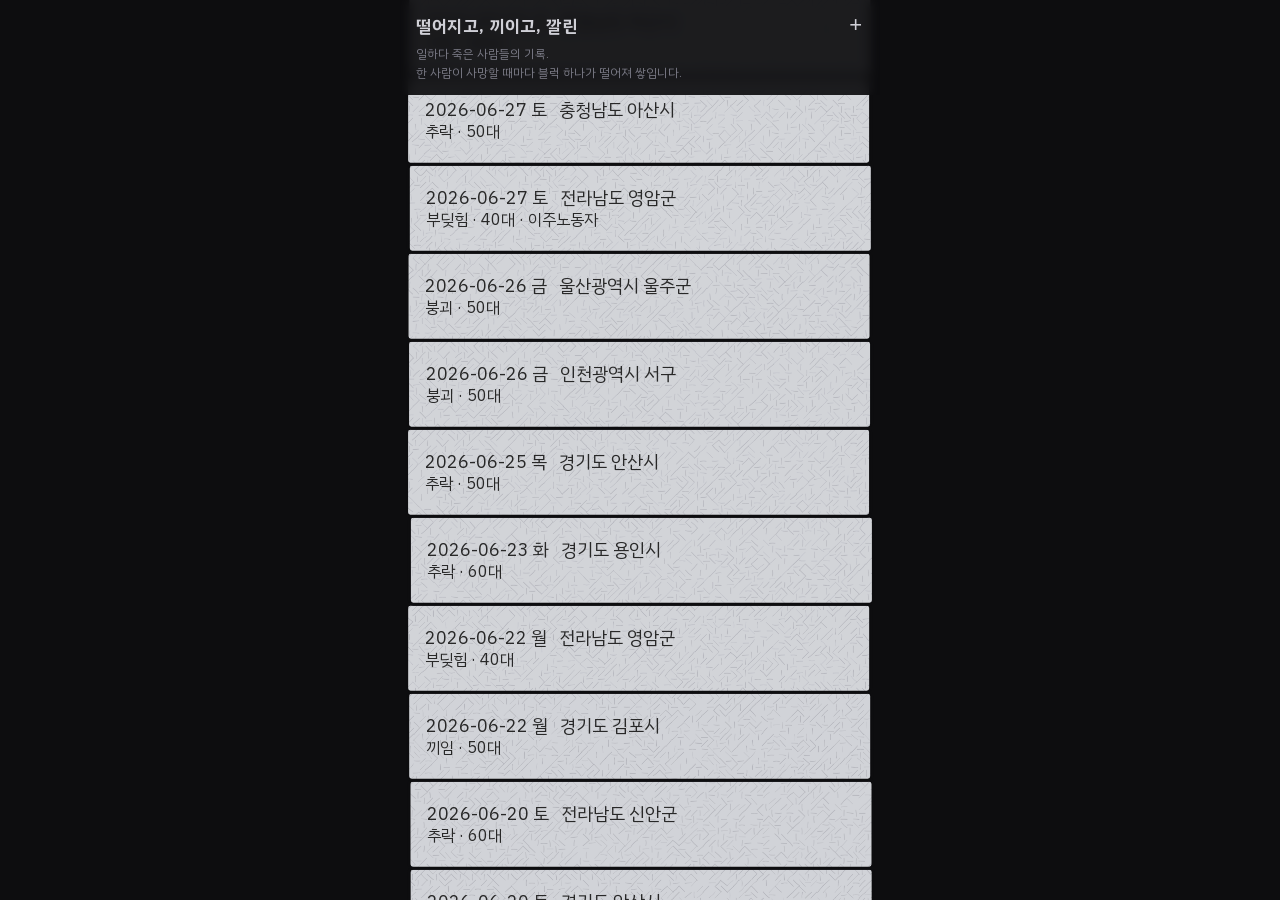
==== index.html @ 1cc6966a "sync: 2026-09-20T13:51:03Z" ====
<!DOCTYPE html>
<html lang="ko">
<head>
    <meta charset="utf-8" />
    <meta name="viewport" content="width=device-width, initial-scale=1" />
    <title>떨어지고, 끼이고, 깔린 — Fallen, Caught, Crushed</title>
    <meta name="description" content="한국에서 일하다 사망한 노동자들의 기록. 언론 보도를 수집해 산업재해 사망을 기억합니다." />
    <link rel="icon" type="image/png" href="img/favicon.png" />
    <link rel="apple-touch-icon" href="img/apple-touch-icon.png" />
    <link rel="manifest" href="manifest.webmanifest" />
    <meta property="og:type" content="website" />
    <meta property="og:title" content="떨어지고, 끼이고, 깔린" />
    <meta property="og:description" content="일하다 죽은 사람들의 기록. 한 사람이 사망할 때마다 블럭 하나가 떨어져 쌓입니다." />
    <meta property="og:url" content="https://fallen-caught-crushed.work/" />
    <meta property="og:image" content="https://fallen-caught-crushed.work/img/og-card.png" />
    <meta property="og:image:width" content="1200" />
    <meta property="og:image:height" content="630" />
    <meta name="twitter:card" content="summary_large_image" />
    <link rel="alternate" type="application/rss+xml" title="떨어지고, 끼이고, 깔린" href="feed.xml" />
    <link rel="stylesheet" href="fonts/plex.css" />
    <link rel="stylesheet" href="style.css?v=8f345f1a" />
    <script src="lib/p5.min.js"></script>
    <script src="lib/matter.min.js"></script>
</head>
<body>
    <div id="layout">
        <main id="canvas-holder" aria-label="사망 기록이 블럭으로 쌓이는 화면"></main>
        <aside id="panel">
            <header id="panel-header">
                <h1>떨어지고, 끼이고, 깔린</h1>
                <a id="panel-subscribe" href="subscribe.html">알림받기</a>
                <button id="info-toggle" aria-label="정보 열기">+</button>
                <p class="tagline">일하다 죽은 사람들의 기록.<br>
                    한 사람이 사망할 때마다 블럭 하나가 떨어져 쌓입니다.</p>
            </header>
            <div id="data-notice">
                <p class="notice-strong">이 숫자는 전부가 아닙니다.</p>
                <p>2025년 9월부터 언론 보도를 수집해 집계합니다.
                    보도되지 않은 죽음은 여기에 없습니다.</p>
                <p>사고 현장에서 숨지는 사람보다 다치고 병들어 병원에서 투병하다
                    숨지는 사람이 더 많다고 알려져 있습니다. 그 죽음들은 대부분 기사가 되지 않습니다.</p>
                <p>이 기록은 인공지능이 수집하고 분류합니다. 두 시간마다 언론 보도를 읽어
                    일하다 숨진 사람을 찾아 기록합니다. 사건에 대한 인공지능의 판단이 늘 정확하지는
                    않습니다. 산재 사망이 아닌 죽음이 섞이거나 세부 내용이 실제와 다를 수
                    있습니다. 의심스러운 기록은 기사 원문으로 확인해 주세요.</p>
                <div id="about-sec">
                    <span id="project-share-msg" hidden>링크 복사 완료</span>
                    <a class="about-go" href="about.html">이 작업에 대하여</a>
                    <a class="about-go" id="project-share" href="#" role="button">알리기</a>
                </div>
            </div>
            <div id="revisit-banner" hidden></div>
            <div id="stats-content" aria-live="polite"></div>
            <footer id="panel-footer">© 2026 이강일(Gangil, Yi). All rights reserved.<br>
                <a href="data.html">데이터에 대한 안내</a></footer>
        </aside>
    </div>

    <button id="follow-btn" hidden>현재로 ↑</button>

    <!-- 모바일 상세 뷰 — 팝업 대신 화면을 가득 채우는 포스트 형식 -->
    <div id="post-view" hidden>
        <header id="post-topbar">
            <button id="post-back" aria-label="뒤로가기">←</button>
            <div id="post-topbar-right">
                <a id="post-subscribe" href="subscribe.html">알림받기</a>
                <button id="post-info" aria-label="정보 열기">+</button>
            </div>
        </header>
        <div id="post-image"><p id="post-summary"></p></div>
        <div id="post-actions">
            <div id="post-action-row">
                <button id="post-ack-btn" aria-label="이 죽음을 확인했습니다"></button>
                <button id="post-share-btn" aria-label="공유">
                    <svg viewBox="0 0 24 24" fill="none" stroke="currentColor" stroke-width="1.8"
                        stroke-linecap="round" stroke-linejoin="round" aria-hidden="true">
                        <path d="M12 3v12"/>
                        <path d="M8 6.5 12 3l4 3.5"/>
                        <path d="M6.5 11H5.8A2.3 2.3 0 0 0 3.5 13.3v5.4A2.3 2.3 0 0 0 5.8 21h12.4a2.3 2.3 0 0 0 2.3-2.3v-5.4A2.3 2.3 0 0 0 18.2 11h-.7"/>
                    </svg>
                </button>
            </div>
            <div id="post-status-row">
                <div id="post-ack-count"></div>
                <span id="post-share-msg" hidden>링크 복사 완료</span>
            </div>
        </div>
        <div id="post-caption">
            <h2 id="post-title"></h2>
            <p id="post-meta"></p>
            <a id="post-link" href="#" target="_blank" rel="noopener">기사 원문 보기 →</a>
            <p id="post-date"></p>
        </div>
    </div>

    <div id="detail-overlay" hidden>
        <div id="detail-card" role="dialog" aria-modal="true">
            <button id="detail-close" aria-label="닫기">×</button>
            <p id="detail-date"></p>
            <h2 id="detail-title"></h2>
            <p id="detail-meta"></p>
            <p id="detail-summary"></p>
            <div id="detail-ack">
                <span id="ack-count"></span>
                <button id="ack-btn">들었습니다</button>
            </div>
            <a id="detail-link" href="#" target="_blank" rel="noopener">기사 원문 보기 →</a>
        </div>
    </div>

    <script src="js/config.js?v=8f345f1a"></script>
    <script src="js/rs.js?v=8f345f1a"></script>
    <script src="js/sound.js?v=8f345f1a"></script>
    <script src="js/dataloader.js?v=8f345f1a"></script>
    <script src="js/blocks.js?v=8f345f1a"></script>
    <script src="js/flower.js?v=8f345f1a"></script>
    <script src="js/stone.js?v=8f345f1a"></script>
    <script src="js/ambient.js?v=8f345f1a"></script>
    <script src="js/sharecard.js?v=8f345f1a"></script>
    <script src="js/stats.js?v=8f345f1a"></script>
    <script src="js/sketch.js?v=8f345f1a"></script>
</body>
</html>
---- fonts/plex.css ----
/* IBM Plex Sans KR 400·700 — Google Fonts 분할 서브셋 미러 (자체 호스팅, 2026-08-17) */
@font-face {
  font-family: 'IBM Plex Sans KR';
  font-style: normal;
  font-weight: 400;
  font-display: swap;
  src: url(plex/000.woff2) format('woff2');
  unicode-range: U+f9ca-fa0b, U+ff03-ff05, U+ff07, U+ff0a-ff0b, U+ff0d-ff19, U+ff1b, U+ff1d, U+ff20-ff5b, U+ff5d, U+ffe0-ffe3, U+ffe5-ffe6;
}
@font-face {
  font-family: 'IBM Plex Sans KR';
  font-style: normal;
  font-weight: 400;
  font-display: swap;
  src: url(plex/031.woff2) format('woff2');
  unicode-range: U+d723-d728, U+d72a-d733, U+d735-d748, U+d74a-d74f, U+d752-d753, U+d755-d757, U+d75a-d75f, U+d762-d764, U+d766-d768, U+d76a-d76b, U+d76d-d76f, U+d771-d787, U+d789-d78b, U+d78d-d78f, U+d791-d797, U+d79a, U+d79c, U+d79e-d7a3, U+f900-f909, U+f90b-f92e;
}
@font-face {
  font-family: 'IBM Plex Sans KR';
  font-style: normal;
  font-weight: 400;
  font-display: swap;
  src: url(plex/042.woff2) format('woff2');
  unicode-range: U+d679-d68b, U+d68e-d69e, U+d6a0, U+d6a2-d6a7, U+d6a9-d6c3, U+d6c6-d6c7, U+d6c9-d6cb, U+d6cd-d6d3, U+d6d5-d6d6, U+d6d8-d6e3, U+d6e5-d6e7, U+d6e9-d6fb, U+d6fd-d717, U+d719-d71f, U+d721-d722;
}
@font-face {
  font-family: 'IBM Plex Sans KR';
  font-style: normal;
  font-weight: 400;
  font-display: swap;
  src: url(plex/053.woff2) format('woff2');
  unicode-range: U+d5bc-d5c7, U+d5ca-d5cb, U+d5cd-d5cf, U+d5d1-d5d7, U+d5d9-d5da, U+d5dc, U+d5de-d5e3, U+d5e6-d5e7, U+d5e9-d5eb, U+d5ed-d5f6, U+d5f8, U+d5fa-d5ff, U+d602-d603, U+d605-d607, U+d609-d60f, U+d612-d613, U+d616-d61b, U+d61d-d637, U+d63a-d63b, U+d63d-d63f, U+d641-d647, U+d64a-d64c, U+d64e-d653, U+d656-d657, U+d659-d65b, U+d65d-d666, U+d668, U+d66a-d678;
}
@font-face {
  font-family: 'IBM Plex Sans KR';
  font-style: normal;
  font-weight: 400;
  font-display: swap;
  src: url(plex/064.woff2) format('woff2');
  unicode-range: U+d507, U+d509-d50b, U+d50d-d513, U+d515-d53b, U+d53e-d53f, U+d541-d543, U+d545-d54c, U+d54e, U+d550, U+d552-d557, U+d55a-d55b, U+d55d-d55f, U+d561-d564, U+d566-d567, U+d56a, U+d56c, U+d56e-d573, U+d576-d577, U+d579-d583, U+d585-d586, U+d58a-d5a4, U+d5a6-d5bb;
}
@font-face {
  font-family: 'IBM Plex Sans KR';
  font-style: normal;
  font-weight: 400;
  font-display: swap;
  src: url(plex/075.woff2) format('woff2');
  unicode-range: U+d464-d477, U+d47a-d47b, U+d47d-d47f, U+d481-d487, U+d489-d48a, U+d48c, U+d48e-d4e7, U+d4e9-d503, U+d505-d506;
}
@font-face {
  font-family: 'IBM Plex Sans KR';
  font-style: normal;
  font-weight: 400;
  font-display: swap;
  src: url(plex/082.woff2) format('woff2');
  unicode-range: U+d3bf-d3c7, U+d3ca-d3cf, U+d3d1-d3eb, U+d3ee-d3ef, U+d3f1-d3f3, U+d3f5-d3fb, U+d3fd-d400, U+d402-d45b, U+d45d-d463;
}
@font-face {
  font-family: 'IBM Plex Sans KR';
  font-style: normal;
  font-weight: 400;
  font-display: swap;
  src: url(plex/083.woff2) format('woff2');
  unicode-range: U+d2ff, U+d302-d304, U+d306-d30b, U+d30f, U+d311-d313, U+d315-d31b, U+d31e, U+d322-d324, U+d326-d327, U+d32a-d32b, U+d32d-d32f, U+d331-d337, U+d339-d33c, U+d33e-d37b, U+d37e-d37f, U+d381-d383, U+d385-d38b, U+d38e-d390, U+d392-d397, U+d39a-d39b, U+d39d-d39f, U+d3a1-d3a7, U+d3a9-d3aa, U+d3ac, U+d3ae-d3b3, U+d3b5-d3b7, U+d3b9-d3bb, U+d3bd-d3be;
}
@font-face {
  font-family: 'IBM Plex Sans KR';
  font-style: normal;
  font-weight: 400;
  font-display: swap;
  src: url(plex/084.woff2) format('woff2');
  unicode-range: U+d257-d27f, U+d281-d29b, U+d29d-d29f, U+d2a1-d2ab, U+d2ad-d2b7, U+d2ba-d2bb, U+d2bd-d2bf, U+d2c1-d2c7, U+d2c9-d2ef, U+d2f2-d2f3, U+d2f5-d2f7, U+d2f9-d2fe;
}
@font-face {
  font-family: 'IBM Plex Sans KR';
  font-style: normal;
  font-weight: 400;
  font-display: swap;
  src: url(plex/001.woff2) format('woff2');
  unicode-range: U+d1b4, U+d1b6-d1f3, U+d1f5-d22b, U+d22e-d22f, U+d231-d233, U+d235-d23b, U+d23d-d240, U+d242-d256;
}
@font-face {
  font-family: 'IBM Plex Sans KR';
  font-style: normal;
  font-weight: 400;
  font-display: swap;
  src: url(plex/012.woff2) format('woff2');
  unicode-range: U+d105-d12f, U+d132-d133, U+d135-d137, U+d139-d13f, U+d141-d142, U+d144, U+d146-d14b, U+d14e-d14f, U+d151-d153, U+d155-d15b, U+d15e-d187, U+d189-d19f, U+d1a2-d1a3, U+d1a5-d1a7, U+d1a9-d1af, U+d1b2-d1b3;
}
@font-face {
  font-family: 'IBM Plex Sans KR';
  font-style: normal;
  font-weight: 400;
  font-display: swap;
  src: url(plex/023.woff2) format('woff2');
  unicode-range: U+d04b-d04f, U+d051-d057, U+d059-d06b, U+d06d-d06f, U+d071-d073, U+d075-d07b, U+d07e-d0a3, U+d0a6-d0a7, U+d0a9-d0ab, U+d0ad-d0b3, U+d0b6, U+d0b8, U+d0ba-d0bf, U+d0c2-d0c3, U+d0c5-d0c7, U+d0c9-d0cf, U+d0d2, U+d0d6-d0db, U+d0de-d0df, U+d0e1-d0e3, U+d0e5-d0eb, U+d0ee-d0f0, U+d0f2-d104;
}
@font-face {
  font-family: 'IBM Plex Sans KR';
  font-style: normal;
  font-weight: 400;
  font-display: swap;
  src: url(plex/024.woff2) format('woff2');
  unicode-range: U+cfa2-cfc3, U+cfc5-cfdf, U+cfe2-cfe3, U+cfe5-cfe7, U+cfe9-cff4, U+cff6-cffb, U+cffd-cfff, U+d001-d003, U+d005-d017, U+d019-d033, U+d036-d037, U+d039-d03b, U+d03d-d04a;
}
@font-face {
  font-family: 'IBM Plex Sans KR';
  font-style: normal;
  font-weight: 400;
  font-display: swap;
  src: url(plex/025.woff2) format('woff2');
  unicode-range: U+cef0-cef3, U+cef6, U+cef9-ceff, U+cf01-cf03, U+cf05-cf07, U+cf09-cf0f, U+cf11-cf12, U+cf14-cf1b, U+cf1d-cf1f, U+cf21-cf2f, U+cf31-cf53, U+cf56-cf57, U+cf59-cf5b, U+cf5d-cf63, U+cf66, U+cf68, U+cf6a-cf6f, U+cf71-cf84, U+cf86-cf8b, U+cf8d-cfa1;
}
@font-face {
  font-family: 'IBM Plex Sans KR';
  font-style: normal;
  font-weight: 400;
  font-display: swap;
  src: url(plex/026.woff2) format('woff2');
  unicode-range: U+ce3c-ce57, U+ce5a-ce5b, U+ce5d-ce5f, U+ce61-ce67, U+ce6a, U+ce6c, U+ce6e-ce73, U+ce76-ce77, U+ce79-ce7b, U+ce7d-ce83, U+ce85-ce88, U+ce8a-ce8f, U+ce91-ce93, U+ce95-ce97, U+ce99-ce9f, U+cea2, U+cea4-ceab, U+cead-cee3, U+cee6-cee7, U+cee9-ceeb, U+ceed-ceef;
}
@font-face {
  font-family: 'IBM Plex Sans KR';
  font-style: normal;
  font-weight: 400;
  font-display: swap;
  src: url(plex/027.woff2) format('woff2');
  unicode-range: U+cd92-cd93, U+cd96-cd97, U+cd99-cd9b, U+cd9d-cda3, U+cda6-cda8, U+cdaa-cdaf, U+cdb1-cdc3, U+cdc5-cdcb, U+cdcd-cde7, U+cde9-ce03, U+ce05-ce1f, U+ce22-ce34, U+ce36-ce3b;
}
@font-face {
  font-family: 'IBM Plex Sans KR';
  font-style: normal;
  font-weight: 400;
  font-display: swap;
  src: url(plex/028.woff2) format('woff2');
  unicode-range: U+ccef-cd07, U+cd0a-cd0b, U+cd0d-cd1a, U+cd1c, U+cd1e-cd2b, U+cd2d-cd5b, U+cd5d-cd77, U+cd79-cd91;
}
@font-face {
  font-family: 'IBM Plex Sans KR';
  font-style: normal;
  font-weight: 400;
  font-display: swap;
  src: url(plex/029.woff2) format('woff2');
  unicode-range: U+cc3f-cc43, U+cc46-cc47, U+cc49-cc4b, U+cc4d-cc53, U+cc55-cc58, U+cc5a-cc5f, U+cc61-cc97, U+cc9a-cc9b, U+cc9d-cc9f, U+cca1-cca7, U+ccaa, U+ccac, U+ccae-ccb3, U+ccb6-ccb7, U+ccb9-ccbb, U+ccbd-cccf, U+ccd1-cce3, U+cce5-ccee;
}
@font-face {
  font-family: 'IBM Plex Sans KR';
  font-style: normal;
  font-weight: 400;
  font-display: swap;
  src: url(plex/030.woff2) format('woff2');
  unicode-range: U+cb91-cbd3, U+cbd5-cbe3, U+cbe5-cc0b, U+cc0e-cc0f, U+cc11-cc13, U+cc15-cc1b, U+cc1d-cc20, U+cc23-cc27, U+cc2a-cc2b, U+cc2d, U+cc2f, U+cc31-cc37, U+cc3a, U+cc3c;
}
@font-face {
  font-family: 'IBM Plex Sans KR';
  font-style: normal;
  font-weight: 400;
  font-display: swap;
  src: url(plex/032.woff2) format('woff2');
  unicode-range: U+caf4-cb47, U+cb4a-cb90;
}
@font-face {
  font-family: 'IBM Plex Sans KR';
  font-style: normal;
  font-weight: 400;
  font-display: swap;
  src: url(plex/033.woff2) format('woff2');
  unicode-range: U+ca4a-ca4b, U+ca4e-ca4f, U+ca51-ca53, U+ca55-ca5b, U+ca5d-ca60, U+ca62-ca83, U+ca85-cabb, U+cabe-cabf, U+cac1-cac3, U+cac5-cacb, U+cacd-cad0, U+cad2, U+cad4-cad8, U+cada-caf3;
}
@font-face {
  font-family: 'IBM Plex Sans KR';
  font-style: normal;
  font-weight: 400;
  font-display: swap;
  src: url(plex/034.woff2) format('woff2');
  unicode-range: U+c996-c997, U+c99a-c99c, U+c99e-c9bf, U+c9c2-c9c3, U+c9c5-c9c7, U+c9c9-c9cf, U+c9d2, U+c9d4, U+c9d7-c9d8, U+c9db, U+c9de-c9df, U+c9e1-c9e3, U+c9e5-c9e6, U+c9e8-c9eb, U+c9ee-c9f0, U+c9f2-c9f7, U+c9f9-ca0b, U+ca0d-ca28, U+ca2a-ca49;
}
@font-face {
  font-family: 'IBM Plex Sans KR';
  font-style: normal;
  font-weight: 400;
  font-display: swap;
  src: url(plex/035.woff2) format('woff2');
  unicode-range: U+c8e9-c8f4, U+c8f6-c8fb, U+c8fe-c8ff, U+c901-c903, U+c905-c90b, U+c90e-c910, U+c912-c917, U+c919-c92b, U+c92d-c94f, U+c951-c953, U+c955-c96b, U+c96d-c973, U+c975-c987, U+c98a-c98b, U+c98d-c98f, U+c991-c995;
}
@font-face {
  font-family: 'IBM Plex Sans KR';
  font-style: normal;
  font-weight: 400;
  font-display: swap;
  src: url(plex/036.woff2) format('woff2');
  unicode-range: U+c841-c84b, U+c84d-c86f, U+c872-c873, U+c875-c877, U+c879-c87f, U+c882-c884, U+c887-c88a, U+c88d-c8c3, U+c8c5-c8df, U+c8e1-c8e8;
}
@font-face {
  font-family: 'IBM Plex Sans KR';
  font-style: normal;
  font-weight: 400;
  font-display: swap;
  src: url(plex/037.woff2) format('woff2');
  unicode-range: U+c779-c77b, U+c77e-c782, U+c786, U+c78b, U+c78d, U+c78f, U+c792-c793, U+c795, U+c797, U+c799-c79f, U+c7a2, U+c7a7-c7ab, U+c7ae-c7bb, U+c7bd-c7c0, U+c7c2-c7c7, U+c7c9-c7dc, U+c7de-c7ff, U+c802-c803, U+c805-c807, U+c809, U+c80b-c80f, U+c812, U+c814, U+c817-c81b, U+c81e-c81f, U+c821-c823, U+c825-c82e, U+c830-c837, U+c839-c83b, U+c83d-c840;
}
@font-face {
  font-family: 'IBM Plex Sans KR';
  font-style: normal;
  font-weight: 400;
  font-display: swap;
  src: url(plex/038.woff2) format('woff2');
  unicode-range: U+c6bb-c6bf, U+c6c2, U+c6c4, U+c6c6-c6cb, U+c6ce-c6cf, U+c6d1-c6d3, U+c6d5-c6db, U+c6dd-c6df, U+c6e1-c6e7, U+c6e9-c6eb, U+c6ed-c6ef, U+c6f1-c6f8, U+c6fa-c703, U+c705-c707, U+c709-c70b, U+c70d-c716, U+c718, U+c71a-c71f, U+c722-c723, U+c725-c727, U+c729-c734, U+c736-c73b, U+c73e-c73f, U+c741-c743, U+c745-c74b, U+c74e-c750, U+c752-c757, U+c759-c773, U+c776-c777;
}
@font-face {
  font-family: 'IBM Plex Sans KR';
  font-style: normal;
  font-weight: 400;
  font-display: swap;
  src: url(plex/039.woff2) format('woff2');
  unicode-range: U+c5f5-c5fb, U+c5fe, U+c602-c605, U+c607, U+c609-c60f, U+c611-c61a, U+c61c-c623, U+c626-c627, U+c629-c62b, U+c62d, U+c62f-c632, U+c636, U+c638, U+c63a-c63f, U+c642-c643, U+c645-c647, U+c649-c652, U+c656-c65b, U+c65d-c65f, U+c661-c663, U+c665-c677, U+c679-c67b, U+c67d-c693, U+c696-c697, U+c699-c69b, U+c69d-c6a3, U+c6a6, U+c6a8, U+c6aa-c6af, U+c6b2-c6b3, U+c6b5-c6b7, U+c6b9-c6ba;
}
@font-face {
  font-family: 'IBM Plex Sans KR';
  font-style: normal;
  font-weight: 400;
  font-display: swap;
  src: url(plex/040.woff2) format('woff2');
  unicode-range: U+c517-c527, U+c52a-c52b, U+c52d-c52f, U+c531-c538, U+c53a, U+c53c, U+c53e-c543, U+c546-c547, U+c54b, U+c54d-c552, U+c556, U+c55a-c55b, U+c55d, U+c55f, U+c562-c563, U+c565-c567, U+c569-c56f, U+c572, U+c574, U+c576-c57b, U+c57e-c57f, U+c581-c583, U+c585-c586, U+c588-c58b, U+c58e, U+c590, U+c592-c596, U+c599-c5b3, U+c5b6-c5b7, U+c5ba, U+c5be-c5c3, U+c5ca-c5cb, U+c5cd, U+c5cf, U+c5d2-c5d3, U+c5d5-c5d7, U+c5d9-c5df, U+c5e1-c5e2, U+c5e4, U+c5e6-c5eb, U+c5ef, U+c5f1-c5f3;
}
@font-face {
  font-family: 'IBM Plex Sans KR';
  font-style: normal;
  font-weight: 400;
  font-display: swap;
  src: url(plex/041.woff2) format('woff2');
  unicode-range: U+c475-c4ef, U+c4f2-c4f3, U+c4f5-c4f7, U+c4f9-c4ff, U+c502-c50b, U+c50d-c516;
}
@font-face {
  font-family: 'IBM Plex Sans KR';
  font-style: normal;
  font-weight: 400;
  font-display: swap;
  src: url(plex/043.woff2) format('woff2');
  unicode-range: U+c3d0-c3d7, U+c3da-c3db, U+c3dd-c3de, U+c3e1-c3ec, U+c3ee-c3f3, U+c3f5-c42b, U+c42d-c463, U+c466-c474;
}
@font-face {
  font-family: 'IBM Plex Sans KR';
  font-style: normal;
  font-weight: 400;
  font-display: swap;
  src: url(plex/044.woff2) format('woff2');
  unicode-range: U+c32b-c367, U+c36a-c36b, U+c36d-c36f, U+c371-c377, U+c37a-c37b, U+c37e-c383, U+c385-c387, U+c389-c3cf;
}
@font-face {
  font-family: 'IBM Plex Sans KR';
  font-style: normal;
  font-weight: 400;
  font-display: swap;
  src: url(plex/045.woff2) format('woff2');
  unicode-range: U+c26a-c26b, U+c26d-c26f, U+c271-c273, U+c275-c27b, U+c27e-c287, U+c289-c28f, U+c291-c297, U+c299-c29a, U+c29c-c2a3, U+c2a5-c2a7, U+c2a9-c2ab, U+c2ad-c2b3, U+c2b6, U+c2b8, U+c2ba-c2bb, U+c2bd-c2db, U+c2de-c2df, U+c2e1-c2e2, U+c2e5-c2ea, U+c2ee, U+c2f0, U+c2f2-c2f5, U+c2f7, U+c2fa-c2fb, U+c2fd-c2ff, U+c301-c307, U+c309-c30c, U+c30e-c312, U+c315-c323, U+c325-c328, U+c32a;
}
@font-face {
  font-family: 'IBM Plex Sans KR';
  font-style: normal;
  font-weight: 400;
  font-display: swap;
  src: url(plex/046.woff2) format('woff2');
  unicode-range: U+c1bc-c1c3, U+c1c5-c1df, U+c1e1-c1fb, U+c1fd-c203, U+c205-c20c, U+c20e, U+c210-c217, U+c21a-c21b, U+c21d-c21e, U+c221-c227, U+c229-c22a, U+c22c, U+c22e, U+c230, U+c233-c24f, U+c251-c257, U+c259-c269;
}
@font-face {
  font-family: 'IBM Plex Sans KR';
  font-style: normal;
  font-weight: 400;
  font-display: swap;
  src: url(plex/047.woff2) format('woff2');
  unicode-range: U+c101-c11b, U+c11f, U+c121-c123, U+c125-c12b, U+c12e, U+c132-c137, U+c13a-c13b, U+c13d-c13f, U+c141-c147, U+c14a, U+c14c-c153, U+c155-c157, U+c159-c15b, U+c15d-c166, U+c169-c16f, U+c171-c177, U+c179-c18b, U+c18e-c18f, U+c191-c193, U+c195-c19b, U+c19d-c19e, U+c1a0, U+c1a2-c1a4, U+c1a6-c1bb;
}
@font-face {
  font-family: 'IBM Plex Sans KR';
  font-style: normal;
  font-weight: 400;
  font-display: swap;
  src: url(plex/048.woff2) format('woff2');
  unicode-range: U+c049-c057, U+c059-c05b, U+c05d-c05f, U+c061-c067, U+c069-c08f, U+c091-c0ab, U+c0ae-c0af, U+c0b1-c0b3, U+c0b5, U+c0b7-c0bb, U+c0be, U+c0c2-c0c7, U+c0ca-c0cb, U+c0cd-c0cf, U+c0d1-c0d7, U+c0d9-c0da, U+c0dc, U+c0de-c0e3, U+c0e5-c0eb, U+c0ed-c0f3, U+c0f6, U+c0f8, U+c0fa-c0ff;
}
@font-face {
  font-family: 'IBM Plex Sans KR';
  font-style: normal;
  font-weight: 400;
  font-display: swap;
  src: url(plex/049.woff2) format('woff2');
  unicode-range: U+bfa7-bfaf, U+bfb1-bfc4, U+bfc6-bfcb, U+bfce-bfcf, U+bfd1-bfd3, U+bfd5-bfdb, U+bfdd-c048;
}
@font-face {
  font-family: 'IBM Plex Sans KR';
  font-style: normal;
  font-weight: 400;
  font-display: swap;
  src: url(plex/050.woff2) format('woff2');
  unicode-range: U+bf07, U+bf09-bf3f, U+bf41-bf4f, U+bf52-bf54, U+bf56-bfa6;
}
@font-face {
  font-family: 'IBM Plex Sans KR';
  font-style: normal;
  font-weight: 400;
  font-display: swap;
  src: url(plex/051.woff2) format('woff2');
  unicode-range: U+be56, U+be58, U+be5c-be5f, U+be62-be63, U+be65-be67, U+be69-be74, U+be76-be7b, U+be7e-be7f, U+be81-be8e, U+be90, U+be92-bea7, U+bea9-becf, U+bed2-bed3, U+bed5-bed6, U+bed9-bee3, U+bee6-bf06;
}
@font-face {
  font-family: 'IBM Plex Sans KR';
  font-style: normal;
  font-weight: 400;
  font-display: swap;
  src: url(plex/052.woff2) format('woff2');
  unicode-range: U+bdb0-bdd3, U+bdd5-bdef, U+bdf1-be0b, U+be0d-be0f, U+be11-be13, U+be15-be43, U+be46-be47, U+be49-be4b, U+be4d-be53;
}
@font-face {
  font-family: 'IBM Plex Sans KR';
  font-style: normal;
  font-weight: 400;
  font-display: swap;
  src: url(plex/054.woff2) format('woff2');
  unicode-range: U+bd03, U+bd06, U+bd08, U+bd0a-bd0f, U+bd11-bd22, U+bd25-bd47, U+bd49-bd58, U+bd5a-bd7f, U+bd82-bd83, U+bd85-bd87, U+bd8a-bd8f, U+bd91-bd92, U+bd94, U+bd96-bd98, U+bd9a-bdaf;
}
@font-face {
  font-family: 'IBM Plex Sans KR';
  font-style: normal;
  font-weight: 400;
  font-display: swap;
  src: url(plex/055.woff2) format('woff2');
  unicode-range: U+bc4e-bc83, U+bc86-bc87, U+bc89-bc8b, U+bc8d-bc93, U+bc96, U+bc98, U+bc9b-bc9f, U+bca2-bca3, U+bca5-bca7, U+bca9-bcb2, U+bcb4-bcbb, U+bcbe-bcbf, U+bcc1-bcc3, U+bcc5-bccc, U+bcce-bcd0, U+bcd2-bcd4, U+bcd6-bcf3, U+bcf7, U+bcf9-bcfb, U+bcfd-bd02;
}
@font-face {
  font-family: 'IBM Plex Sans KR';
  font-style: normal;
  font-weight: 400;
  font-display: swap;
  src: url(plex/056.woff2) format('woff2');
  unicode-range: U+bb90-bba3, U+bba5-bbab, U+bbad-bbbf, U+bbc1-bbf7, U+bbfa-bbfb, U+bbfd-bbfe, U+bc01-bc07, U+bc09-bc0a, U+bc0e, U+bc10, U+bc12-bc13, U+bc17, U+bc19-bc1a, U+bc1e, U+bc20-bc23, U+bc26, U+bc28, U+bc2a-bc2c, U+bc2e-bc2f, U+bc32-bc33, U+bc35-bc37, U+bc39-bc3f, U+bc41-bc42, U+bc44, U+bc46-bc48, U+bc4a-bc4d;
}
@font-face {
  font-family: 'IBM Plex Sans KR';
  font-style: normal;
  font-weight: 400;
  font-display: swap;
  src: url(plex/057.woff2) format('woff2');
  unicode-range: U+bae6-bafb, U+bafd-bb17, U+bb19-bb33, U+bb37, U+bb39-bb3a, U+bb3d-bb43, U+bb45-bb46, U+bb48, U+bb4a-bb4f, U+bb51-bb53, U+bb55-bb57, U+bb59-bb62, U+bb64-bb8f;
}
@font-face {
  font-family: 'IBM Plex Sans KR';
  font-style: normal;
  font-weight: 400;
  font-display: swap;
  src: url(plex/058.woff2) format('woff2');
  unicode-range: U+ba30-ba37, U+ba3a-ba3b, U+ba3d-ba3f, U+ba41-ba47, U+ba49-ba4a, U+ba4c, U+ba4e-ba53, U+ba56-ba57, U+ba59-ba5b, U+ba5d-ba63, U+ba65-ba66, U+ba68-ba6f, U+ba71-ba73, U+ba75-ba77, U+ba79-ba84, U+ba86, U+ba88-baa7, U+baaa, U+baad-baaf, U+bab1-bab7, U+baba, U+babc, U+babe-bae5;
}
@font-face {
  font-family: 'IBM Plex Sans KR';
  font-style: normal;
  font-weight: 400;
  font-display: swap;
  src: url(plex/059.woff2) format('woff2');
  unicode-range: U+b96e-b973, U+b976-b977, U+b979-b97b, U+b97d-b983, U+b986, U+b988, U+b98a-b98d, U+b98f-b9ab, U+b9ae-b9af, U+b9b1-b9b3, U+b9b5-b9bb, U+b9be, U+b9c0, U+b9c2-b9c7, U+b9ca-b9cb, U+b9cd, U+b9d2-b9d7, U+b9da, U+b9dc, U+b9df-b9e0, U+b9e2, U+b9e6-b9e7, U+b9e9-b9f3, U+b9f6, U+b9f8, U+b9fb-ba2f;
}
@font-face {
  font-family: 'IBM Plex Sans KR';
  font-style: normal;
  font-weight: 400;
  font-display: swap;
  src: url(plex/060.woff2) format('woff2');
  unicode-range: U+b8bf-b8cb, U+b8cd-b8e0, U+b8e2-b8e7, U+b8ea-b8eb, U+b8ed-b8ef, U+b8f1-b8f7, U+b8fa, U+b8fc, U+b8fe-b903, U+b905-b917, U+b919-b91f, U+b921-b93b, U+b93d-b957, U+b95a-b95b, U+b95d-b95f, U+b961-b967, U+b969-b96c;
}
@font-face {
  font-family: 'IBM Plex Sans KR';
  font-style: normal;
  font-weight: 400;
  font-display: swap;
  src: url(plex/061.woff2) format('woff2');
  unicode-range: U+b80d-b80f, U+b811-b817, U+b81a, U+b81c-b823, U+b826-b827, U+b829-b82b, U+b82d-b833, U+b836, U+b83a-b83f, U+b841-b85b, U+b85e-b85f, U+b861-b863, U+b865-b86b, U+b86e, U+b870, U+b872-b8af, U+b8b1-b8be;
}
@font-face {
  font-family: 'IBM Plex Sans KR';
  font-style: normal;
  font-weight: 400;
  font-display: swap;
  src: url(plex/062.woff2) format('woff2');
  unicode-range: U+b74d-b75f, U+b761-b763, U+b765-b774, U+b776-b77b, U+b77e-b77f, U+b781-b783, U+b785-b78b, U+b78e, U+b792-b796, U+b79a-b79b, U+b79d-b7a7, U+b7aa, U+b7ae-b7b3, U+b7b6-b7c8, U+b7ca-b7eb, U+b7ee-b7ef, U+b7f1-b7f3, U+b7f5-b7fb, U+b7fe, U+b802-b806, U+b80a-b80b;
}
@font-face {
  font-family: 'IBM Plex Sans KR';
  font-style: normal;
  font-weight: 400;
  font-display: swap;
  src: url(plex/063.woff2) format('woff2');
  unicode-range: U+b6a7-b6aa, U+b6ac-b6b0, U+b6b2-b6ef, U+b6f1-b727, U+b72a-b72b, U+b72d-b72e, U+b731-b737, U+b739-b73a, U+b73c-b743, U+b745-b74c;
}
@font-face {
  font-family: 'IBM Plex Sans KR';
  font-style: normal;
  font-weight: 400;
  font-display: swap;
  src: url(plex/065.woff2) format('woff2');
  unicode-range: U+b605-b60f, U+b612-b617, U+b619-b624, U+b626-b69b, U+b69e-b6a3, U+b6a5-b6a6;
}
@font-face {
  font-family: 'IBM Plex Sans KR';
  font-style: normal;
  font-weight: 400;
  font-display: swap;
  src: url(plex/066.woff2) format('woff2');
  unicode-range: U+b55f, U+b562-b583, U+b585-b59f, U+b5a2-b5a3, U+b5a5-b5a7, U+b5a9-b5b2, U+b5b5-b5ba, U+b5bd-b604;
}
@font-face {
  font-family: 'IBM Plex Sans KR';
  font-style: normal;
  font-weight: 400;
  font-display: swap;
  src: url(plex/067.woff2) format('woff2');
  unicode-range: U+b4a5-b4b6, U+b4b8-b4bf, U+b4c1-b4c7, U+b4c9-b4db, U+b4de-b4df, U+b4e1-b4e2, U+b4e5-b4eb, U+b4ee, U+b4f0, U+b4f2-b513, U+b516-b517, U+b519-b51a, U+b51d-b523, U+b526, U+b528, U+b52b-b52f, U+b532-b533, U+b535-b537, U+b539-b53f, U+b541-b544, U+b546-b54b, U+b54d-b54f, U+b551-b55b, U+b55d-b55e;
}
@font-face {
  font-family: 'IBM Plex Sans KR';
  font-style: normal;
  font-weight: 400;
  font-display: swap;
  src: url(plex/068.woff2) format('woff2');
  unicode-range: U+b3f8-b3fb, U+b3fd-b40f, U+b411-b417, U+b419-b41b, U+b41d-b41f, U+b421-b427, U+b42a-b42b, U+b42d-b44f, U+b452-b453, U+b455-b457, U+b459-b45f, U+b462-b464, U+b466-b46b, U+b46d-b47f, U+b481-b4a3;
}
@font-face {
  font-family: 'IBM Plex Sans KR';
  font-style: normal;
  font-weight: 400;
  font-display: swap;
  src: url(plex/069.woff2) format('woff2');
  unicode-range: U+b342-b353, U+b356-b357, U+b359-b35b, U+b35d-b35e, U+b360-b363, U+b366, U+b368, U+b36a-b36d, U+b36f, U+b372-b373, U+b375-b377, U+b379-b37f, U+b381-b382, U+b384, U+b386-b38b, U+b38d-b3c3, U+b3c6-b3c7, U+b3c9-b3ca, U+b3cd-b3d3, U+b3d6, U+b3d8, U+b3da-b3f7;
}
@font-face {
  font-family: 'IBM Plex Sans KR';
  font-style: normal;
  font-weight: 400;
  font-display: swap;
  src: url(plex/070.woff2) format('woff2');
  unicode-range: U+b27c-b283, U+b285-b28f, U+b292-b293, U+b295-b297, U+b29a-b29f, U+b2a1-b2a4, U+b2a7-b2a9, U+b2ab, U+b2ad-b2c7, U+b2ca-b2cb, U+b2cd-b2cf, U+b2d1-b2d7, U+b2da, U+b2dc, U+b2de-b2e3, U+b2e7, U+b2e9-b2ea, U+b2ef-b2f3, U+b2f6, U+b2f8, U+b2fa-b2fb, U+b2fd-b2fe, U+b302-b303, U+b305-b307, U+b309-b30f, U+b312, U+b316-b31b, U+b31d-b341;
}
@font-face {
  font-family: 'IBM Plex Sans KR';
  font-style: normal;
  font-weight: 400;
  font-display: swap;
  src: url(plex/071.woff2) format('woff2');
  unicode-range: U+b1d6-b1e7, U+b1e9-b1fc, U+b1fe-b203, U+b206-b207, U+b209-b20b, U+b20d-b213, U+b216-b21f, U+b221-b257, U+b259-b273, U+b275-b27b;
}
@font-face {
  font-family: 'IBM Plex Sans KR';
  font-style: normal;
  font-weight: 400;
  font-display: swap;
  src: url(plex/072.woff2) format('woff2');
  unicode-range: U+b120-b122, U+b126-b127, U+b129-b12b, U+b12d-b133, U+b136, U+b138, U+b13a-b13f, U+b142-b143, U+b145-b14f, U+b151-b153, U+b156-b157, U+b159-b177, U+b17a-b17b, U+b17d-b17f, U+b181-b187, U+b189-b18c, U+b18e-b191, U+b195-b1a7, U+b1a9-b1cb, U+b1cd-b1d5;
}
@font-face {
  font-family: 'IBM Plex Sans KR';
  font-style: normal;
  font-weight: 400;
  font-display: swap;
  src: url(plex/073.woff2) format('woff2');
  unicode-range: U+b05f-b07b, U+b07e-b07f, U+b081-b083, U+b085-b08b, U+b08d-b097, U+b09b, U+b09d-b09f, U+b0a2-b0a7, U+b0aa, U+b0b0, U+b0b2, U+b0b6-b0b7, U+b0b9-b0bb, U+b0bd-b0c3, U+b0c6-b0c7, U+b0ca-b0cf, U+b0d1-b0df, U+b0e1-b0e4, U+b0e6-b107, U+b10a-b10b, U+b10d-b10f, U+b111-b112, U+b114-b117, U+b119-b11a, U+b11c-b11f;
}
@font-face {
  font-family: 'IBM Plex Sans KR';
  font-style: normal;
  font-weight: 400;
  font-display: swap;
  src: url(plex/074.woff2) format('woff2');
  unicode-range: U+afac-afb7, U+afba-afbb, U+afbd-afbf, U+afc1-afc6, U+afca-afcc, U+afce-afd3, U+afd5-afe7, U+afe9-afef, U+aff1-b00b, U+b00d-b00f, U+b011-b013, U+b015-b01b, U+b01d-b027, U+b029-b043, U+b045-b047, U+b049, U+b04b, U+b04d-b052, U+b055-b056, U+b058-b05c, U+b05e;
}
@font-face {
  font-family: 'IBM Plex Sans KR';
  font-style: normal;
  font-weight: 400;
  font-display: swap;
  src: url(plex/076.woff2) format('woff2');
  unicode-range: U+af03-af07, U+af09-af2b, U+af2e-af33, U+af35-af3b, U+af3e-af40, U+af44-af47, U+af4a-af5c, U+af5e-af63, U+af65-af7f, U+af81-afab;
}
@font-face {
  font-family: 'IBM Plex Sans KR';
  font-style: normal;
  font-weight: 400;
  font-display: swap;
  src: url(plex/077.woff2) format('woff2');
  unicode-range: U+ae56-ae5b, U+ae5e-ae60, U+ae62-ae64, U+ae66-ae67, U+ae69-ae6b, U+ae6d-ae83, U+ae85-aebb, U+aebf, U+aec1-aec3, U+aec5-aecb, U+aece, U+aed0, U+aed2-aed7, U+aed9-aef3, U+aef5-af02;
}
@font-face {
  font-family: 'IBM Plex Sans KR';
  font-style: normal;
  font-weight: 400;
  font-display: swap;
  src: url(plex/078.woff2) format('woff2');
  unicode-range: U+ad9c-ada3, U+ada5-adbf, U+adc1-adc3, U+adc5-adc7, U+adc9-add2, U+add4-addb, U+addd-addf, U+ade1-ade3, U+ade5-adf7, U+adfa-adfb, U+adfd-adff, U+ae02-ae07, U+ae0a, U+ae0c, U+ae0e-ae13, U+ae15-ae2f, U+ae31-ae33, U+ae35-ae37, U+ae39-ae3f, U+ae42, U+ae44, U+ae46-ae49, U+ae4b, U+ae4f, U+ae51-ae53, U+ae55;
}
@font-face {
  font-family: 'IBM Plex Sans KR';
  font-style: normal;
  font-weight: 400;
  font-display: swap;
  src: url(plex/079.woff2) format('woff2');
  unicode-range: U+ace2-ace3, U+ace5-ace6, U+ace9-acef, U+acf2, U+acf4, U+acf7-acfb, U+acfe-acff, U+ad01-ad03, U+ad05-ad0b, U+ad0d-ad10, U+ad12-ad1b, U+ad1d-ad33, U+ad35-ad48, U+ad4a-ad4f, U+ad51-ad6b, U+ad6e-ad6f, U+ad71-ad72, U+ad77-ad7c, U+ad7e, U+ad80, U+ad82-ad87, U+ad89-ad8b, U+ad8d-ad8f, U+ad91-ad9b;
}
@font-face {
  font-family: 'IBM Plex Sans KR';
  font-style: normal;
  font-weight: 400;
  font-display: swap;
  src: url(plex/080.woff2) format('woff2');
  unicode-range: U+ac25-ac2c, U+ac2e, U+ac30, U+ac32-ac37, U+ac39-ac3f, U+ac41-ac4c, U+ac4e-ac6f, U+ac72-ac73, U+ac75-ac76, U+ac79-ac7f, U+ac82, U+ac84-ac88, U+ac8a-ac8b, U+ac8d-ac8f, U+ac91-ac93, U+ac95-ac9b, U+ac9d-ac9e, U+aca1-aca7, U+acab, U+acad-acaf, U+acb1-acb7, U+acba-acbb, U+acbe-acc0, U+acc2-acc3, U+acc5-acdf;
}
@font-face {
  font-family: 'IBM Plex Sans KR';
  font-style: normal;
  font-weight: 400;
  font-display: swap;
  src: url(plex/081.woff2) format('woff2');
  unicode-range: U+99df, U+99ed, U+99f1, U+99ff, U+9a01, U+9a08, U+9a0e-9a0f, U+9a19, U+9a2b, U+9a30, U+9a36-9a37, U+9a40, U+9a43, U+9a45, U+9a4d, U+9a55, U+9a57, U+9a5a-9a5b, U+9a5f, U+9a62, U+9a65, U+9a69-9a6a, U+9aa8, U+9ab8, U+9ad3, U+9ae5, U+9aee, U+9b1a, U+9b27, U+9b2a, U+9b31, U+9b3c, U+9b41-9b45, U+9b4f, U+9b54, U+9b5a, U+9b6f, U+9b8e, U+9b91, U+9b9f, U+9bab, U+9bae, U+9bc9, U+9bd6, U+9be4, U+9be8, U+9c0d, U+9c10, U+9c12, U+9c15, U+9c25, U+9c32, U+9c3b, U+9c47, U+9c49, U+9c57, U+9ce5, U+9ce7, U+9ce9, U+9cf3-9cf4, U+9cf6, U+9d09, U+9d1b, U+9d26, U+9d28, U+9d3b, U+9d51, U+9d5d, U+9d60-9d61, U+9d6c, U+9d72, U+9da9, U+9daf, U+9db4, U+9dc4, U+9dd7, U+9df2, U+9df8-9dfa, U+9e1a, U+9e1e, U+9e75, U+9e79, U+9e7d, U+9e7f, U+9e92-9e93, U+9e97, U+9e9d, U+9e9f, U+9ea5, U+9eb4-9eb5, U+9ebb, U+9ebe, U+9ec3, U+9ecd-9ece, U+9ed4, U+9ed8, U+9edb-9edc, U+9ede, U+9ee8, U+9ef4, U+9f07-9f08, U+9f0e, U+9f13, U+9f20, U+9f3b, U+9f4a-9f4b, U+9f4e, U+9f52, U+9f5f, U+9f61, U+9f67, U+9f6a, U+9f6c, U+9f77, U+9f8d, U+9f90, U+9f95, U+9f9c, U+ac02-ac03, U+ac05-ac06, U+ac09-ac0f, U+ac17-ac18, U+ac1b, U+ac1e-ac1f, U+ac21-ac23;
}
@font-face {
  font-family: 'IBM Plex Sans KR';
  font-style: normal;
  font-weight: 400;
  font-display: swap;
  src: url(plex/085.woff2) format('woff2');
  unicode-range: U+338c-339c, U+339f-33a0, U+33a2-33cb, U+33cf-33d0, U+33d3, U+33d6, U+33d8, U+33db-33dd, U+4e01, U+4e03, U+4e07-4e08, U+4e11, U+4e14-4e15, U+4e18-4e19, U+4e1e, U+4e32, U+4e38-4e39, U+4e42-4e43, U+4e45, U+4e4d-4e4f, U+4e56, U+4e58-4e59, U+4e5d-4e5e, U+4e6b, U+4e6d, U+4e73, U+4e76-4e77, U+4e7e, U+4e82, U+4e86, U+4e88, U+4e8e, U+4e90-4e92, U+4e94-4e95, U+4e98, U+4e9b, U+4e9e, U+4ea1-4ea2, U+4ea4-4ea6, U+4ea8, U+4eab, U+4ead-4eae, U+4eb6, U+4ec0-4ec1, U+4ec4, U+4ec7, U+4ecb, U+4ecd, U+4ed4-4ed5, U+4ed7-4ed9, U+4edd, U+4edf, U+4ee4, U+4ef0, U+4ef2, U+4ef6-4ef7, U+4efb, U+4f01, U+4f09, U+4f0b, U+4f0d-4f11, U+4f2f, U+4f34, U+4f36, U+4f38, U+4f3a, U+4f3c-4f3d;
}
@font-face {
  font-family: 'IBM Plex Sans KR';
  font-style: normal;
  font-weight: 400;
  font-display: swap;
  src: url(plex/086.woff2) format('woff2');
  unicode-range: U+3136, U+3138, U+313a-3140, U+3143-3144, U+3150, U+3152, U+3154-3156, U+3158-315b, U+315d-315f, U+3162, U+3164-318c, U+318e, U+3200-321b, U+3231, U+3239, U+3251-325a, U+3260-327b, U+327e-327f, U+328a-3290, U+3294, U+329e, U+32a5, U+3380-3384, U+3388-338b;
}
@font-face {
  font-family: 'IBM Plex Sans KR';
  font-style: normal;
  font-weight: 400;
  font-display: swap;
  src: url(plex/087.woff2) format('woff2');
  unicode-range: U+2f7d, U+2f7f-2f8b, U+2f8e-2f90, U+2f92-2f97, U+2f99-2fa0, U+2fa2-2fa3, U+2fa5-2fa9, U+2fac-2fb1, U+2fb3-2fbc, U+2fc1-2fca, U+2fcd-2fd4, U+3003, U+3012-3019, U+301c, U+301e-3020, U+3036, U+3041, U+3043, U+3045, U+3047, U+3049, U+304e, U+3050, U+3052, U+3056, U+305a, U+305c, U+305e, U+3062, U+3065, U+306c, U+3070-307d, U+3080, U+3085, U+3087, U+308e, U+3090-3091, U+30a1, U+30a5, U+30a9, U+30ae, U+30b1-30b2, U+30b4, U+30b6, U+30bc-30be, U+30c2, U+30c5, U+30cc, U+30d2, U+30d4, U+30d8-30dd, U+30e4, U+30e6, U+30e8, U+30ee, U+30f0-30f2, U+30f4-30f6, U+3133, U+3135;
}
@font-face {
  font-family: 'IBM Plex Sans KR';
  font-style: normal;
  font-weight: 400;
  font-display: swap;
  src: url(plex/088.woff2) format('woff2');
  unicode-range: U+2541-254b, U+25a4-25a9, U+25b1, U+25b5, U+25b9, U+25bf, U+25c1, U+25c3, U+25c9-25ca, U+25cc, U+25ce, U+25d0-25d1, U+25e6, U+25ef, U+260f, U+261d, U+261f, U+262f, U+2660, U+2664, U+2667-2669, U+266d, U+266f, U+2716, U+271a, U+273d, U+2756, U+2776-277f, U+278a-2793, U+2963, U+2965, U+2ac5-2ac6, U+2acb-2acc, U+2f00, U+2f04, U+2f06, U+2f08, U+2f0a-2f0b, U+2f11-2f12, U+2f14, U+2f17-2f18, U+2f1c-2f1d, U+2f1f-2f20, U+2f23-2f26, U+2f28-2f29, U+2f2b, U+2f2d, U+2f2f-2f32, U+2f38, U+2f3c-2f40, U+2f42-2f4c, U+2f4f-2f52, U+2f54-2f58, U+2f5a-2f66, U+2f69-2f70, U+2f72-2f76, U+2f78, U+2f7a-2f7c;
}
@font-face {
  font-family: 'IBM Plex Sans KR';
  font-style: normal;
  font-weight: 400;
  font-display: swap;
  src: url(plex/089.woff2) format('woff2');
  unicode-range: U+2479-2487, U+249c-24d1, U+24d3-24d7, U+24d9-24e9, U+24eb-24f4, U+2500-2501, U+2503, U+250c-2513, U+2515-2516, U+2518-2540;
}
@font-face {
  font-family: 'IBM Plex Sans KR';
  font-style: normal;
  font-weight: 400;
  font-display: swap;
  src: url(plex/090.woff2) format('woff2');
  unicode-range: U+215b-215e, U+2162-2169, U+2170-2179, U+2195-2199, U+21b0-21b4, U+21bc, U+21c0, U+21c4-21c5, U+21cd, U+21cf-21d4, U+21e0-21e3, U+21e6-21e9, U+2200, U+2202-2203, U+2206-2209, U+220b-220c, U+220f, U+2211, U+2213, U+221a, U+221d-2220, U+2222, U+2225-2227, U+2229-222c, U+222e, U+2234-2237, U+223d, U+2243, U+2245, U+2248, U+2250-2253, U+225a, U+2260-2262, U+2264-2267, U+226a-226b, U+226e-2273, U+2276-2277, U+2279-227b, U+2280-2287, U+228a-228b, U+2295-2297, U+22a3-22a5, U+22bb-22bc, U+22ce-22cf, U+22da-22db, U+22ee-22ef, U+2306, U+2312, U+2314, U+2467-2478;
}
@font-face {
  font-family: 'IBM Plex Sans KR';
  font-style: normal;
  font-weight: 400;
  font-display: swap;
  src: url(plex/091.woff2) format('woff2');
  unicode-range: U+81-82, U+84, U+a2-a5, U+a7-a8, U+aa, U+ac-ad, U+b1-b3, U+b6, U+b8-ba, U+bc-be, U+c0, U+c2, U+c6-cb, U+ce-d0, U+d4, U+d8-d9, U+db-dc, U+de-df, U+e6, U+eb, U+ee-f0, U+f4, U+f7-f9, U+fb, U+fe-ff, U+111, U+126-127, U+132-133, U+138, U+13f-142, U+149-14b, U+152-153, U+166-167, U+2bc, U+2c7, U+2d0, U+2d8-2d9, U+2db-2dd, U+391-394, U+396-3a1, U+3a3-3a9, U+3b2-3b6, U+3b8, U+3bc, U+3be-3c1, U+3c3-3c9, U+2010, U+2015-2016, U+2018-2019, U+201b, U+201f-2021, U+2025, U+2030, U+2033-2036, U+203c, U+203e, U+2042, U+2074, U+207a-207f, U+2081-2084, U+2109, U+2113, U+2116, U+2121, U+2126, U+212b, U+2153-2154;
}
@font-face {
  font-family: 'IBM Plex Sans KR';
  font-style: normal;
  font-weight: 400;
  font-display: swap;
  src: url(plex/002.woff2) format('woff2');
  unicode-range: U+e8, U+2da, U+2160, U+2194, U+3054, U+3058, U+306d, U+3086, U+308d, U+30ac, U+30bb, U+30c4, U+30cd-30ce, U+30e2, U+3132, U+3146, U+3149, U+339d, U+4e3b, U+4f0a, U+4fdd, U+4fe1, U+5409, U+540c, U+5834, U+592a-592b, U+5b9a, U+5dde, U+5e0c, U+5e73, U+5f0f, U+60f3, U+653f, U+661f, U+662f, U+667a, U+683c, U+6b4c, U+6c11, U+767c, U+76ee, U+76f4, U+77f3, U+79d1, U+7a7a, U+7b2c, U+7d22, U+8207, U+8a00, U+8a71, U+9280, U+9580, U+958b, U+96c6, U+9762, U+98df, U+9ed1, U+ac2d, U+adc8, U+add3, U+af48, U+b014, U+b134-b135, U+b158, U+b2aa, U+b35f, U+b6a4, U+b9cf, U+bb63, U+bd23, U+be91, U+c29b, U+c3f4, U+c42c, U+c55c, U+c573, U+c58f, U+c78c, U+c7dd, U+c8f5, U+cad1, U+cc48, U+cf10, U+cf20, U+d03c, U+d07d, U+d2a0, U+d30e, U+d38d, U+d3a8, U+d3c8, U+d5e5, U+d5f9, U+d6e4, U+f90a, U+ff02, U+ff1c;
}
@font-face {
  font-family: 'IBM Plex Sans KR';
  font-style: normal;
  font-weight: 400;
  font-display: swap;
  src: url(plex/003.woff2) format('woff2');
  unicode-range: U+3b1, U+2466, U+25a1, U+25a3, U+261c, U+3008-3009, U+305b, U+305d, U+3069, U+30a7, U+30ba, U+30cf, U+30ef, U+3151, U+3157, U+4e4b, U+4e5f, U+4e8c, U+4eca, U+4ed6, U+4f5b, U+50cf, U+5149, U+5165, U+5171, U+5229, U+529b, U+5316, U+539f, U+53f2, U+571f, U+5728, U+58eb, U+591c, U+5b78, U+5c11, U+5c55, U+5ddd, U+5e02, U+5fb7, U+60c5, U+610f, U+611f, U+6625, U+66f8, U+6797, U+679c, U+682a, U+6d2a, U+706b, U+7406, U+767b, U+76f8, U+77e5, U+7acb, U+898b, U+8a69, U+8def, U+8fd1, U+901a, U+90e8, U+91cd, U+975e, U+ae14, U+ae6c, U+aec0, U+afc7, U+afc9, U+b01c, U+b028, U+b308, U+b311, U+b314, U+b31c, U+b524, U+b560, U+b764, U+b920, U+b9e3, U+bd48, U+be7d, U+c0db, U+c231, U+c270, U+c2e3, U+c37d, U+c3ed, U+c530, U+c6a5, U+c6dc, U+c7a4, U+c954, U+c974, U+d000, U+d565, U+d667, U+d6c5, U+d79d, U+ff1e;
}
@font-face {
  font-family: 'IBM Plex Sans KR';
  font-style: normal;
  font-weight: 400;
  font-display: swap;
  src: url(plex/004.woff2) format('woff2');
  unicode-range: U+131, U+2032, U+2465, U+2642, U+3048, U+3051, U+3083-3084, U+308f, U+30c0, U+30d1, U+30d3, U+30d6, U+30df, U+30e7, U+3153, U+4e16, U+4e8b, U+4ee5, U+5206, U+52a0, U+52d5, U+53e4, U+53ef, U+54c1, U+57ce, U+597d, U+5b8c, U+5ea6, U+5f8c, U+5f97, U+6210, U+6240, U+624b, U+6728, U+6bd4, U+7236, U+7269, U+7279, U+738b, U+7528, U+7530, U+767e, U+798f, U+8005, U+8a18, U+90fd, U+91cc, U+9577, U+9593, U+98a8, U+ac20, U+acf6, U+ad90, U+af5d, U+af80, U+afcd, U+aff0, U+b0a1, U+b0b5, U+b1fd, U+b2fc, U+b380, U+b51b, U+b584, U+b5b3, U+b8fd, U+b93c, U+b9f4, U+bb44, U+bc08, U+bc27, U+bc49, U+be55, U+be64, U+bfb0, U+bfc5, U+c178, U+c21f, U+c314, U+c4f1, U+c58d, U+c664, U+c698, U+c6a7, U+c6c1, U+c9ed, U+cac0, U+cacc, U+cad9, U+ccb5, U+cdcc, U+d0e4, U+d143, U+d320, U+d330, U+d54d, U+ff06, U+ff1f, U+ff5e;
}
@font-face {
  font-family: 'IBM Plex Sans KR';
  font-style: normal;
  font-weight: 400;
  font-display: swap;
  src: url(plex/005.woff2) format('woff2');
  unicode-range: U+b4, U+20a9, U+20ac, U+2190, U+24d8, U+2502, U+2514, U+2592, U+25c7-25c8, U+2663, U+3060, U+3064, U+3081, U+3088, U+30a3, U+30a6, U+30aa, U+30b5, U+30c7, U+30ca-30cb, U+30d0, U+30e3, U+30e5, U+339e, U+4e09, U+4eac, U+4f5c, U+5167-5168, U+516c, U+51fa, U+5408, U+540d, U+591a, U+5b57, U+6211, U+65b9, U+660e, U+6642, U+6700, U+6b63, U+6e2f, U+7063, U+7532, U+793e, U+81ea, U+8272, U+82b1, U+897f, U+8eca, U+91ce, U+ac38, U+ad76, U+ae84, U+aecc, U+b07d, U+b0b1, U+b215, U+b2a0, U+b310, U+b3d7, U+b52a, U+b618, U+b775, U+b797, U+bcd5, U+bd59, U+be80, U+bea8, U+bed1, U+bee4-bee5, U+c060, U+c2ef, U+c329, U+c3dc, U+c597, U+c5bd, U+c5e5, U+c69c, U+c9d6, U+ca29, U+ca5c, U+ca84, U+cc39, U+cc3b, U+ce89, U+cee5, U+cf65, U+cf85, U+d058, U+d145, U+d22d, U+d325, U+d37d, U+d3ad, U+d769, U+ff0c;
}
@font-face {
  font-family: 'IBM Plex Sans KR';
  font-style: normal;
  font-weight: 400;
  font-display: swap;
  src: url(plex/006.woff2) format('woff2');
  unicode-range: U+2161, U+2228, U+2299, U+2464, U+2517, U+2640, U+3042, U+304a, U+3053, U+3061, U+307f, U+3082, U+308c, U+3092, U+30a8, U+30ab, U+30ad, U+30b0, U+30b3, U+30b7, U+30c1, U+30c6, U+30c9, U+30d5, U+30d7, U+30de, U+30e0-30e1, U+30ec-30ed, U+4e0b, U+4e0d, U+4ee3, U+53f0, U+548c, U+5b89, U+5bb6, U+5c0f, U+611b, U+6771, U+6aa2, U+6bcd, U+6c34, U+6cd5, U+6d77, U+767d, U+795e, U+8ecd, U+9999, U+9ad8, U+ac07, U+ac1a, U+ac40, U+ad0c, U+ad88, U+ada4, U+ae01, U+ae65, U+aebd, U+aec4, U+afe8, U+b139, U+b205, U+b383, U+b38c, U+b42c, U+b461, U+b55c, U+b78f, U+b8fb, U+b9f7, U+bafc, U+bc99, U+bed8, U+bfcd, U+c0bf, U+c0f9, U+c167, U+c204, U+c20f, U+c22f, U+c258, U+c298, U+c2bc, U+c388, U+c501, U+c50c, U+c5b9, U+c5ce, U+c641, U+c648, U+c73d, U+ca50, U+ca61, U+cc4c, U+ceac, U+d0d4, U+d5f7, U+d6d7, U+ff1a;
}
@font-face {
  font-family: 'IBM Plex Sans KR';
  font-style: normal;
  font-weight: 400;
  font-display: swap;
  src: url(plex/007.woff2) format('woff2');
  unicode-range: U+2103, U+2463, U+25c6, U+25cb, U+266c, U+3001, U+300a, U+3046, U+304c-304d, U+304f, U+3055, U+3059, U+3063, U+3066-3068, U+306f, U+3089, U+30b8, U+30bf, U+314f, U+4e0a, U+570b, U+5730, U+5916, U+5929, U+5c71, U+5e74, U+5fc3, U+601d, U+6027, U+63d0, U+6709, U+6734, U+751f, U+7684, U+82f1, U+9053, U+91d1, U+97f3, U+ac2f, U+ac4d, U+adc4, U+ade4, U+ae41, U+ae4d-ae4e, U+aed1, U+afb9, U+b0e0, U+b299, U+b365, U+b46c, U+b480, U+b4c8, U+b7b4, U+b819, U+b918, U+baab, U+bab9, U+be8f, U+bed7, U+c0ec, U+c19f, U+c1a5, U+c3d9, U+c464, U+c53d, U+c553, U+c570, U+c5cc, U+c633, U+c6a4, U+c7a3, U+c7a6, U+c886, U+c9d9-c9da, U+c9ec, U+ca0c, U+cc21, U+cd1b, U+cd78, U+cdc4, U+cef8, U+cfe4, U+d0a5, U+d0b5, U+d0ec, U+d15d, U+d188, U+d23c, U+d2ac, U+d729, U+d79b, U+ff01, U+ff08-ff09, U+ff5c;
}
@font-face {
  font-family: 'IBM Plex Sans KR';
  font-style: normal;
  font-weight: 400;
  font-display: swap;
  src: url(plex/008.woff2) format('woff2');
  unicode-range: U+2039-203a, U+223c, U+25b3, U+25b7, U+25bd, U+25cf, U+266a, U+3002, U+300b, U+304b, U+3057, U+305f, U+306a-306b, U+307e, U+308a-308b, U+3093, U+30a2, U+30af, U+30b9, U+30c3, U+30c8, U+30e9-30eb, U+33a1, U+4e00, U+524d, U+5357, U+5b50, U+7121, U+884c, U+9751, U+ac94, U+aebe, U+aecd, U+af08, U+af41, U+af49, U+b010, U+b053, U+b109, U+b11b, U+b128, U+b154, U+b291, U+b2e6, U+b301, U+b385, U+b525, U+b5b4, U+b729, U+b72f, U+b738, U+b7ff, U+b837, U+b975, U+ba67, U+bb47, U+bc1f, U+bd90, U+bfd4, U+c27c, U+c324, U+c379, U+c3e0, U+c465, U+c53b, U+c58c, U+c610, U+c653, U+c6cd, U+c813, U+c82f, U+c999, U+c9e0, U+cac4, U+cad3, U+cbd4, U+cc10, U+cc22, U+ccb8, U+ccbc, U+cda5, U+ce84, U+cea3, U+cf67, U+cfe1, U+d241, U+d30d, U+d31c, U+d391, U+d401, U+d479, U+d5c9, U+d5db, U+d649, U+d6d4;
}
@font-face {
  font-family: 'IBM Plex Sans KR';
  font-style: normal;
  font-weight: 400;
  font-display: swap;
  src: url(plex/009.woff2) format('woff2');
  unicode-range: U+b0, U+e9, U+2193, U+2462, U+260e, U+261e, U+300e-300f, U+3044, U+30a4, U+30fb-30fc, U+314d, U+5973, U+6545, U+6708, U+7537, U+ac89, U+ac9c, U+acc1, U+ad04, U+ad75, U+ad7d, U+ae45, U+ae61, U+af42, U+b0ab, U+b0af, U+b0b3, U+b12c, U+b194, U+b1a8, U+b220, U+b258, U+b284, U+b2ff, U+b315, U+b371, U+b3d4-b3d5, U+b460, U+b527, U+b534, U+b810, U+b818, U+b98e, U+ba55, U+bbac, U+bc0b, U+bc40, U+bca1, U+bccd, U+bd93, U+be54, U+be5a, U+bf08, U+bf50, U+bf55, U+bfdc, U+c0c0, U+c0d0, U+c0f4, U+c100, U+c11e, U+c170, U+c20d, U+c274, U+c290, U+c308, U+c369, U+c539, U+c587, U+c5ff, U+c6ec, U+c70c, U+c7ad, U+c7c8, U+c83c, U+c881, U+cb48, U+cc60, U+ce69, U+ce6b, U+ce75, U+cf04, U+cf08, U+cf55, U+cf70, U+cffc, U+d0b7, U+d1a8, U+d2c8, U+d384, U+d47c, U+d48b, U+d5dd, U+d5e8, U+d720, U+d759, U+f981;
}
@font-face {
  font-family: 'IBM Plex Sans KR';
  font-style: normal;
  font-weight: 400;
  font-display: swap;
  src: url(plex/010.woff2) format('woff2');
  unicode-range: U+e0, U+e2, U+395, U+3b7, U+3ba, U+2460-2461, U+25a0, U+3010-3011, U+306e, U+30f3, U+314a, U+314c, U+5927, U+65b0, U+7e41, U+97d3, U+9ad4, U+ad49, U+ae0b, U+ae0d, U+ae43, U+ae5d, U+aecf, U+af3c, U+af64, U+afd4, U+b080, U+b084, U+b0c5, U+b10c, U+b1e8, U+b2ac, U+b36e, U+b451, U+b515, U+b540, U+b561, U+b6ab, U+b6b1, U+b72c, U+b730, U+b744, U+b800, U+b8ec, U+b8f0, U+b904, U+b968, U+b96d, U+b987, U+b9d9, U+bb36, U+bb49, U+bc2d, U+bc43, U+bcf6, U+bd89, U+be57, U+be61, U+bed4, U+c090, U+c130, U+c148, U+c19c, U+c2f9, U+c36c, U+c37c, U+c384, U+c3df, U+c575, U+c584, U+c660, U+c719, U+c816, U+ca4d, U+ca54, U+cabc, U+cb49, U+cc14, U+cff5, U+d004, U+d038, U+d0b4, U+d0d3, U+d0e0, U+d0ed, U+d131, U+d1b0, U+d31f, U+d33d, U+d3a0, U+d3ab, U+d514, U+d584, U+d6a1, U+d6cc, U+d749, U+d760, U+d799;
}
@font-face {
  font-family: 'IBM Plex Sans KR';
  font-style: normal;
  font-weight: 400;
  font-display: swap;
  src: url(plex/011.woff2) format('woff2');
  unicode-range: U+24, U+60, U+3b9, U+3bb, U+3bd, U+2191, U+2606, U+300c-300d, U+3131, U+3134, U+3139, U+3141-3142, U+3148, U+3161, U+3163, U+321c, U+4eba, U+5317, U+ac31, U+ac77, U+ac9f, U+acb9, U+acf0-acf1, U+acfd, U+ad73, U+af3d, U+b00c, U+b04a, U+b057, U+b0c4, U+b188, U+b1cc, U+b214, U+b2db, U+b2ee, U+b304, U+b4ed, U+b518, U+b5bc, U+b625, U+b69c-b69d, U+b7ac, U+b801, U+b86c, U+b959, U+b95c, U+b985, U+ba48, U+bb58, U+bc0c, U+bc38, U+bc85, U+bc9a, U+bf40, U+c068, U+c0bd, U+c0cc, U+c12f, U+c149, U+c1e0, U+c22b, U+c22d, U+c250, U+c2fc, U+c300, U+c313, U+c370, U+c3d8, U+c557, U+c580, U+c5e3, U+c62e, U+c634, U+c6f0, U+c74d, U+c783, U+c78e, U+c796, U+c7bc, U+c92c, U+ca4c, U+cc1c, U+cc54, U+cc59, U+ce04, U+cf30, U+cfc4, U+d140, U+d321, U+d38c, U+d399, U+d54f, U+d587, U+d5d0, U+d6e8, U+d770;
}
@font-face {
  font-family: 'IBM Plex Sans KR';
  font-style: normal;
  font-weight: 400;
  font-display: swap;
  src: url(plex/013.woff2) format('woff2');
  unicode-range: U+d7, U+ea, U+fc, U+2192, U+25bc, U+3000, U+3137, U+3145, U+315c, U+7f8e, U+ac13, U+ac71, U+ac90, U+acb8, U+ace7, U+ad7f, U+ae50, U+aef4, U+af34, U+afbc, U+b048, U+b09a, U+b0ad, U+b0bc, U+b113, U+b125, U+b141, U+b20c, U+b2d9, U+b2ed, U+b367, U+b369, U+b374, U+b3cb, U+b4ec, U+b611, U+b760, U+b81b, U+b834, U+b8b0, U+b8e1, U+b989, U+b9d1, U+b9e1, U+b9fa, U+ba4d, U+ba78, U+bb35, U+bb54, U+bbf9, U+bc11, U+bcb3, U+bd05, U+bd95, U+bdd4, U+be10, U+bed0, U+bf51, U+c0d8, U+c232, U+c2b7, U+c2eb, U+c378, U+c500, U+c52c, U+c549, U+c568, U+c598, U+c5c9, U+c61b, U+c639, U+c67c, U+c717, U+c78a, U+c80a, U+c90c-c90d, U+c950, U+c9e7, U+cbe4, U+cca9, U+cce4, U+cdb0, U+ce78, U+ce94, U+ce98, U+cf8c, U+d018, U+d034, U+d0f1, U+d1b1, U+d280, U+d2f8, U+d338, U+d380, U+d3b4, U+d610, U+d69f, U+d6fc, U+d758;
}
@font-face {
  font-family: 'IBM Plex Sans KR';
  font-style: normal;
  font-weight: 400;
  font-display: swap;
  src: url(plex/014.woff2) format('woff2');
  unicode-range: U+e7, U+2022, U+203b, U+25c0, U+2605, U+2661, U+3147, U+318d, U+672c, U+8a9e, U+acaa, U+acbc, U+ad1c, U+ae4a, U+ae5c, U+b044, U+b054, U+b0c8-b0c9, U+b2a6, U+b2d0, U+b35c, U+b364, U+b428, U+b454, U+b465, U+b4b7, U+b4e3, U+b51c, U+b5a1, U+b784, U+b790, U+b7ab, U+b7f4, U+b82c, U+b835, U+b8e9, U+b8f8, U+b9d8, U+b9f9, U+ba5c, U+ba64, U+babd, U+bb18, U+bb3b, U+bbff, U+bc0d, U+bc45, U+bc97, U+bcbc, U+be45, U+be75, U+be7c, U+bfcc, U+c0b6, U+c0f7, U+c14b, U+c2b4, U+c30d, U+c4f8, U+c5bb, U+c5d1, U+c5e0, U+c5ee, U+c5fd, U+c606, U+c6c5, U+c6e0, U+c708, U+c81d, U+c820, U+c824, U+c878, U+c918, U+c96c, U+c9e4, U+c9f1, U+cc2e, U+cd09, U+cea1, U+cef5, U+cef7, U+cf64, U+cf69, U+cfe8, U+d035, U+d0ac, U+d230, U+d234, U+d2f4, U+d31d, U+d575, U+d578, U+d608, U+d614, U+d718, U+d751, U+d761, U+d78c, U+d790;
}
@font-face {
  font-family: 'IBM Plex Sans KR';
  font-style: normal;
  font-weight: 400;
  font-display: swap;
  src: url(plex/015.woff2) format('woff2');
  unicode-range: U+2665, U+3160, U+4e2d, U+6587, U+65e5, U+ac12, U+ac14, U+ac16, U+ac81, U+ad34, U+ade0, U+ae54, U+aebc, U+af2c, U+afc0, U+afc8, U+b04c, U+b08c, U+b099, U+b0a9, U+b0ac, U+b0ae, U+b0b8, U+b123, U+b179, U+b2e5, U+b2f7, U+b4c0, U+b531, U+b538, U+b545, U+b550, U+b5a8, U+b6f0, U+b728, U+b73b, U+b7ad, U+b7ed, U+b809, U+b864, U+b86d, U+b871, U+b9bf, U+b9f5, U+ba40, U+ba4b, U+ba58, U+ba87, U+baac, U+bbc0, U+bc16, U+bc34, U+bd07, U+bd99, U+be59, U+bfd0, U+c058, U+c0e4, U+c0f5, U+c12d, U+c139, U+c228, U+c529, U+c5c7, U+c635, U+c637, U+c735, U+c77d, U+c787, U+c789, U+c8c4, U+c989, U+c98c, U+c9d0, U+c9d3, U+cc0c, U+cc99, U+cd0c, U+cd2c, U+cd98, U+cda4, U+ce59, U+ce60, U+ce6d, U+cea0, U+d0d0-d0d1, U+d0d5, U+d14d, U+d1a4, U+d29c, U+d2f1, U+d301, U+d39c, U+d3bc, U+d4e8, U+d540, U+d5ec, U+d640, U+d750;
}
@font-face {
  font-family: 'IBM Plex Sans KR';
  font-style: normal;
  font-weight: 400;
  font-display: swap;
  src: url(plex/016.woff2) format('woff2');
  unicode-range: U+5e, U+25b2, U+25b6, U+314e, U+ac24, U+ace1, U+ace4, U+ae68, U+af2d, U+b0d0, U+b0e5, U+b150, U+b155, U+b193, U+b2c9, U+b2dd, U+b3c8, U+b3fc, U+b410, U+b458, U+b4dd, U+b5a0, U+b5a4, U+b5bb, U+b7b5, U+b838, U+b840, U+b86f, U+b8f9, U+b960, U+b9e5, U+bab8, U+bb50, U+bc1d, U+bc24-bc25, U+bca8, U+bcbd, U+bd04, U+bd10, U+bd24, U+be48, U+be5b, U+be68, U+c05c, U+c12c, U+c140, U+c15c, U+c168, U+c194, U+c219, U+c27d, U+c2a8, U+c2f1, U+c2f8, U+c368, U+c554-c555, U+c559, U+c564, U+c5d8, U+c5fc, U+c625, U+c65c, U+c6b1, U+c728, U+c794, U+c84c, U+c88c, U+c8e0, U+c8fd, U+c998, U+c9dd, U+cc0d, U+cc30, U+ceec, U+cf13, U+cf1c, U+cf5c, U+d050, U+d07c, U+d0a8, U+d134, U+d138, U+d154, U+d1f4, U+d2bc, U+d329, U+d32c, U+d3d0, U+d3f4, U+d3fc, U+d56b, U+d5cc, U+d600-d601, U+d639, U+d6c8, U+d754, U+d765;
}
@font-face {
  font-family: 'IBM Plex Sans KR';
  font-style: normal;
  font-weight: 400;
  font-display: swap;
  src: url(plex/017.woff2) format('woff2');
  unicode-range: U+3c-3d, U+2026, U+24d2, U+314b, U+ac11, U+acf3, U+ad74, U+ad81, U+adf9, U+ae34, U+af43, U+afb8, U+b05d, U+b07c, U+b110, U+b118, U+b17c, U+b180, U+b18d, U+b192, U+b2cc, U+b355, U+b378, U+b4a4, U+b4ef, U+b78d, U+b799, U+b7a9, U+b7fd, U+b807, U+b80c, U+b839, U+b9b4, U+b9db, U+ba3c, U+bab0, U+bba4, U+bc94, U+be4c, U+c154, U+c1c4, U+c26c, U+c2ac, U+c2ed, U+c4f4, U+c55e, U+c561, U+c571, U+c5b5, U+c5c4, U+c654-c655, U+c695, U+c6e8, U+c6f9, U+c724, U+c751, U+c775, U+c7a0, U+c7c1, U+c874, U+c880, U+c9d5, U+c9f8, U+cabd, U+cc29, U+cc2c, U+cca8, U+ccab, U+ccd0, U+ce21, U+ce35, U+ce7c, U+ce90, U+cee8, U+cef4, U+cfe0, U+d070, U+d0b9, U+d0c1, U+d0c4, U+d0c8, U+d15c, U+d1a1, U+d2c0, U+d300, U+d314, U+d3ed, U+d478, U+d480, U+d48d, U+d508, U+d53d, U+d5e4, U+d611, U+d61c, U+d68d, U+d6a8, U+d798;
}
@font-face {
  font-family: 'IBM Plex Sans KR';
  font-style: normal;
  font-weight: 400;
  font-display: swap;
  src: url(plex/018.woff2) format('woff2');
  unicode-range: U+23, U+25, U+5f, U+a9, U+ac08, U+ac78, U+aca8, U+acac, U+ace8, U+ad70, U+adc0, U+addc, U+b137, U+b140, U+b208, U+b290, U+b2f5, U+b3c5, U+b3cc, U+b420, U+b429, U+b529, U+b530, U+b77d, U+b79c, U+b7a8, U+b7c9, U+b7f0, U+b7fc, U+b828, U+b860, U+b9ad, U+b9c1, U+b9c9, U+b9dd-b9de, U+b9e8, U+ba38-ba39, U+babb, U+bc00, U+bc8c, U+bca0, U+bca4, U+bcd1, U+bcfc, U+bd09, U+bdf0, U+be60, U+c0ad, U+c0b4, U+c0bc, U+c190, U+c1fc, U+c220, U+c288, U+c2b9, U+c2f6, U+c528, U+c545, U+c558, U+c5bc, U+c5d4, U+c600, U+c644, U+c6c0, U+c6c3, U+c721, U+c798, U+c7a1, U+c811, U+c838, U+c871, U+c904, U+c990, U+c9dc, U+cc38, U+cc44, U+cca0, U+cd1d, U+cd95, U+cda9, U+ce5c, U+cf00, U+cf58, U+d150, U+d22c, U+d305, U+d328, U+d37c, U+d3f0, U+d551, U+d5a5, U+d5c8, U+d5d8, U+d63c, U+d64d, U+d669, U+d734, U+d76c;
}
@font-face {
  font-family: 'IBM Plex Sans KR';
  font-style: normal;
  font-weight: 400;
  font-display: swap;
  src: url(plex/019.woff2) format('woff2');
  unicode-range: U+26, U+2b, U+3e, U+40, U+7e, U+ac01, U+ac19, U+ac1d, U+aca0, U+aca9, U+acb0, U+ad8c, U+ae09, U+ae38, U+ae40, U+aed8, U+b09c, U+b0a0, U+b108, U+b204, U+b298, U+b2d8, U+b2eb-b2ec, U+b2f4, U+b313, U+b358, U+b450, U+b4e0, U+b54c, U+b610, U+b780, U+b78c, U+b791, U+b8e8, U+b958, U+b974, U+b984, U+b9b0, U+b9bc-b9bd, U+b9ce, U+ba70, U+bbfc, U+bc0f, U+bc15, U+bc1b, U+bc31, U+bc95, U+bcc0, U+bcc4, U+bd81, U+bd88, U+c0c8, U+c11d, U+c13c, U+c158, U+c18d, U+c1a1, U+c21c, U+c4f0, U+c54a, U+c560, U+c5b8, U+c5c8, U+c5f4, U+c628, U+c62c, U+c678, U+c6cc, U+c808, U+c810, U+c885, U+c88b, U+c900, U+c988, U+c99d, U+c9c8, U+cc3d-cc3e, U+cc45, U+cd08, U+ce20, U+cee4, U+d074, U+d0a4, U+d0dd, U+d2b9, U+d3b8, U+d3c9, U+d488, U+d544, U+d559, U+d56d, U+d588, U+d615, U+d648, U+d655, U+d658, U+d65c;
}
@font-face {
  font-family: 'IBM Plex Sans KR';
  font-style: normal;
  font-weight: 400;
  font-display: swap;
  src: url(plex/020.woff2) format('woff2');
  unicode-range: U+d, U+48, U+7c, U+ac10, U+ac15, U+ac74, U+ac80, U+ac83, U+acc4, U+ad11, U+ad50, U+ad6d, U+adfc, U+ae00, U+ae08, U+ae4c, U+b0a8, U+b124, U+b144, U+b178, U+b274, U+b2a5, U+b2e8, U+b2f9, U+b354, U+b370, U+b418, U+b41c, U+b4f1, U+b514, U+b798, U+b808, U+b824-b825, U+b8cc, U+b978, U+b9d0, U+b9e4, U+baa9, U+bb3c, U+bc18, U+bc1c, U+bc30, U+bc84, U+bcf5, U+bcf8, U+bd84, U+be0c, U+be14, U+c0b0, U+c0c9, U+c0dd, U+c124, U+c2dd, U+c2e4, U+c2ec, U+c54c, U+c57c-c57d, U+c591, U+c5c5-c5c6, U+c5ed, U+c608, U+c640, U+c6b8, U+c6d4, U+c784, U+c7ac, U+c800-c801, U+c9c1, U+c9d1, U+cc28, U+cc98, U+cc9c, U+ccad, U+cd5c, U+cd94, U+cd9c, U+cde8, U+ce68, U+cf54, U+d0dc, U+d14c, U+d1a0, U+d1b5, U+d2f0, U+d30c, U+d310, U+d398, U+d45c, U+d50c, U+d53c, U+d560, U+d568, U+d589, U+d604, U+d6c4, U+d788;
}
@font-face {
  font-family: 'IBM Plex Sans KR';
  font-style: normal;
  font-weight: 400;
  font-display: swap;
  src: url(plex/021.woff2) format('woff2');
  unicode-range: U+39, U+49, U+4d-4e, U+a0, U+ac04, U+ac1c, U+ac70, U+ac8c, U+acbd, U+acf5, U+acfc, U+ad00, U+ad6c, U+adf8, U+b098, U+b0b4, U+b294, U+b2c8, U+b300, U+b3c4, U+b3d9, U+b4dc, U+b4e4, U+b77c, U+b7ec, U+b85d, U+b97c, U+b9c8, U+b9cc, U+ba54, U+ba74, U+ba85, U+baa8, U+bb34, U+bb38, U+bbf8, U+bc14, U+bc29, U+bc88, U+bcf4, U+bd80, U+be44, U+c0c1, U+c11c, U+c120, U+c131, U+c138, U+c18c, U+c218, U+c2b5, U+c2e0, U+c544, U+c548, U+c5b4, U+c5d0, U+c5ec, U+c5f0, U+c601, U+c624, U+c694, U+c6a9, U+c6b0, U+c6b4, U+c6d0, U+c704, U+c720, U+c73c, U+c740, U+c744, U+c74c, U+c758, U+c77c, U+c785, U+c788, U+c790-c791, U+c7a5, U+c804, U+c815, U+c81c, U+c870, U+c8fc, U+c911, U+c9c4, U+ccb4, U+ce58, U+ce74, U+d06c, U+d0c0, U+d130, U+d2b8, U+d3ec, U+d504, U+d55c, U+d569, U+d574, U+d638, U+d654, U+d68c;
}
@font-face {
  font-family: 'IBM Plex Sans KR';
  font-style: normal;
  font-weight: 400;
  font-display: swap;
  src: url(plex/022.woff2) format('woff2');
  unicode-range: U+20-22, U+27-2a, U+2c-38, U+3a-3b, U+3f, U+41-47, U+4a-4c, U+4f-5d, U+61-7b, U+7d, U+a1, U+ab, U+ae, U+b7, U+bb, U+bf, U+2013-2014, U+201c-201d, U+2122, U+ac00, U+ace0, U+ae30, U+b2e4, U+b85c, U+b9ac, U+c0ac, U+c2a4, U+c2dc, U+c774, U+c778, U+c9c0, U+d558;
}
/* latin-ext */
@font-face {
  font-family: 'IBM Plex Sans KR';
  font-style: normal;
  font-weight: 400;
  font-display: swap;
  src: url(plex/093.woff2) format('woff2');
  unicode-range: U+0100-02BA, U+02BD-02C5, U+02C7-02CC, U+02CE-02D7, U+02DD-02FF, U+0304, U+0308, U+0329, U+1D00-1DBF, U+1E00-1E9F, U+1EF2-1EFF, U+2020, U+20A0-20AB, U+20AD-20C0, U+2113, U+2C60-2C7F, U+A720-A7FF;
}
/* latin */
@font-face {
  font-family: 'IBM Plex Sans KR';
  font-style: normal;
  font-weight: 400;
  font-display: swap;
  src: url(plex/092.woff2) format('woff2');
  unicode-range: U+0000-00FF, U+0131, U+0152-0153, U+02BB-02BC, U+02C6, U+02DA, U+02DC, U+0304, U+0308, U+0329, U+2000-206F, U+20AC, U+2122, U+2191, U+2193, U+2212, U+2215, U+FEFF, U+FFFD;
}
@font-face {
  font-family: 'IBM Plex Sans KR';
  font-style: normal;
  font-weight: 700;
  font-display: swap;
  src: url(plex/096.woff2) format('woff2');
  unicode-range: U+f9ca-fa0b, U+ff03-ff05, U+ff07, U+ff0a-ff0b, U+ff0d-ff19, U+ff1b, U+ff1d, U+ff20-ff5b, U+ff5d, U+ffe0-ffe3, U+ffe5-ffe6;
}
@font-face {
  font-family: 'IBM Plex Sans KR';
  font-style: normal;
  font-weight: 700;
  font-display: swap;
  src: url(plex/127.woff2) format('woff2');
  unicode-range: U+d723-d728, U+d72a-d733, U+d735-d748, U+d74a-d74f, U+d752-d753, U+d755-d757, U+d75a-d75f, U+d762-d764, U+d766-d768, U+d76a-d76b, U+d76d-d76f, U+d771-d787, U+d789-d78b, U+d78d-d78f, U+d791-d797, U+d79a, U+d79c, U+d79e-d7a3, U+f900-f909, U+f90b-f92e;
}
@font-face {
  font-family: 'IBM Plex Sans KR';
  font-style: normal;
  font-weight: 700;
  font-display: swap;
  src: url(plex/138.woff2) format('woff2');
  unicode-range: U+d679-d68b, U+d68e-d69e, U+d6a0, U+d6a2-d6a7, U+d6a9-d6c3, U+d6c6-d6c7, U+d6c9-d6cb, U+d6cd-d6d3, U+d6d5-d6d6, U+d6d8-d6e3, U+d6e5-d6e7, U+d6e9-d6fb, U+d6fd-d717, U+d719-d71f, U+d721-d722;
}
@font-face {
  font-family: 'IBM Plex Sans KR';
  font-style: normal;
  font-weight: 700;
  font-display: swap;
  src: url(plex/149.woff2) format('woff2');
  unicode-range: U+d5bc-d5c7, U+d5ca-d5cb, U+d5cd-d5cf, U+d5d1-d5d7, U+d5d9-d5da, U+d5dc, U+d5de-d5e3, U+d5e6-d5e7, U+d5e9-d5eb, U+d5ed-d5f6, U+d5f8, U+d5fa-d5ff, U+d602-d603, U+d605-d607, U+d609-d60f, U+d612-d613, U+d616-d61b, U+d61d-d637, U+d63a-d63b, U+d63d-d63f, U+d641-d647, U+d64a-d64c, U+d64e-d653, U+d656-d657, U+d659-d65b, U+d65d-d666, U+d668, U+d66a-d678;
}
@font-face {
  font-family: 'IBM Plex Sans KR';
  font-style: normal;
  font-weight: 700;
  font-display: swap;
  src: url(plex/160.woff2) format('woff2');
  unicode-range: U+d507, U+d509-d50b, U+d50d-d513, U+d515-d53b, U+d53e-d53f, U+d541-d543, U+d545-d54c, U+d54e, U+d550, U+d552-d557, U+d55a-d55b, U+d55d-d55f, U+d561-d564, U+d566-d567, U+d56a, U+d56c, U+d56e-d573, U+d576-d577, U+d579-d583, U+d585-d586, U+d58a-d5a4, U+d5a6-d5bb;
}
@font-face {
  font-family: 'IBM Plex Sans KR';
  font-style: normal;
  font-weight: 700;
  font-display: swap;
  src: url(plex/171.woff2) format('woff2');
  unicode-range: U+d464-d477, U+d47a-d47b, U+d47d-d47f, U+d481-d487, U+d489-d48a, U+d48c, U+d48e-d4e7, U+d4e9-d503, U+d505-d506;
}
@font-face {
  font-family: 'IBM Plex Sans KR';
  font-style: normal;
  font-weight: 700;
  font-display: swap;
  src: url(plex/178.woff2) format('woff2');
  unicode-range: U+d3bf-d3c7, U+d3ca-d3cf, U+d3d1-d3eb, U+d3ee-d3ef, U+d3f1-d3f3, U+d3f5-d3fb, U+d3fd-d400, U+d402-d45b, U+d45d-d463;
}
@font-face {
  font-family: 'IBM Plex Sans KR';
  font-style: normal;
  font-weight: 700;
  font-display: swap;
  src: url(plex/179.woff2) format('woff2');
  unicode-range: U+d2ff, U+d302-d304, U+d306-d30b, U+d30f, U+d311-d313, U+d315-d31b, U+d31e, U+d322-d324, U+d326-d327, U+d32a-d32b, U+d32d-d32f, U+d331-d337, U+d339-d33c, U+d33e-d37b, U+d37e-d37f, U+d381-d383, U+d385-d38b, U+d38e-d390, U+d392-d397, U+d39a-d39b, U+d39d-d39f, U+d3a1-d3a7, U+d3a9-d3aa, U+d3ac, U+d3ae-d3b3, U+d3b5-d3b7, U+d3b9-d3bb, U+d3bd-d3be;
}
@font-face {
  font-family: 'IBM Plex Sans KR';
  font-style: normal;
  font-weight: 700;
  font-display: swap;
  src: url(plex/180.woff2) format('woff2');
  unicode-range: U+d257-d27f, U+d281-d29b, U+d29d-d29f, U+d2a1-d2ab, U+d2ad-d2b7, U+d2ba-d2bb, U+d2bd-d2bf, U+d2c1-d2c7, U+d2c9-d2ef, U+d2f2-d2f3, U+d2f5-d2f7, U+d2f9-d2fe;
}
@font-face {
  font-family: 'IBM Plex Sans KR';
  font-style: normal;
  font-weight: 700;
  font-display: swap;
  src: url(plex/097.woff2) format('woff2');
  unicode-range: U+d1b4, U+d1b6-d1f3, U+d1f5-d22b, U+d22e-d22f, U+d231-d233, U+d235-d23b, U+d23d-d240, U+d242-d256;
}
@font-face {
  font-family: 'IBM Plex Sans KR';
  font-style: normal;
  font-weight: 700;
  font-display: swap;
  src: url(plex/108.woff2) format('woff2');
  unicode-range: U+d105-d12f, U+d132-d133, U+d135-d137, U+d139-d13f, U+d141-d142, U+d144, U+d146-d14b, U+d14e-d14f, U+d151-d153, U+d155-d15b, U+d15e-d187, U+d189-d19f, U+d1a2-d1a3, U+d1a5-d1a7, U+d1a9-d1af, U+d1b2-d1b3;
}
@font-face {
  font-family: 'IBM Plex Sans KR';
  font-style: normal;
  font-weight: 700;
  font-display: swap;
  src: url(plex/119.woff2) format('woff2');
  unicode-range: U+d04b-d04f, U+d051-d057, U+d059-d06b, U+d06d-d06f, U+d071-d073, U+d075-d07b, U+d07e-d0a3, U+d0a6-d0a7, U+d0a9-d0ab, U+d0ad-d0b3, U+d0b6, U+d0b8, U+d0ba-d0bf, U+d0c2-d0c3, U+d0c5-d0c7, U+d0c9-d0cf, U+d0d2, U+d0d6-d0db, U+d0de-d0df, U+d0e1-d0e3, U+d0e5-d0eb, U+d0ee-d0f0, U+d0f2-d104;
}
@font-face {
  font-family: 'IBM Plex Sans KR';
  font-style: normal;
  font-weight: 700;
  font-display: swap;
  src: url(plex/120.woff2) format('woff2');
  unicode-range: U+cfa2-cfc3, U+cfc5-cfdf, U+cfe2-cfe3, U+cfe5-cfe7, U+cfe9-cff4, U+cff6-cffb, U+cffd-cfff, U+d001-d003, U+d005-d017, U+d019-d033, U+d036-d037, U+d039-d03b, U+d03d-d04a;
}
@font-face {
  font-family: 'IBM Plex Sans KR';
  font-style: normal;
  font-weight: 700;
  font-display: swap;
  src: url(plex/121.woff2) format('woff2');
  unicode-range: U+cef0-cef3, U+cef6, U+cef9-ceff, U+cf01-cf03, U+cf05-cf07, U+cf09-cf0f, U+cf11-cf12, U+cf14-cf1b, U+cf1d-cf1f, U+cf21-cf2f, U+cf31-cf53, U+cf56-cf57, U+cf59-cf5b, U+cf5d-cf63, U+cf66, U+cf68, U+cf6a-cf6f, U+cf71-cf84, U+cf86-cf8b, U+cf8d-cfa1;
}
@font-face {
  font-family: 'IBM Plex Sans KR';
  font-style: normal;
  font-weight: 700;
  font-display: swap;
  src: url(plex/122.woff2) format('woff2');
  unicode-range: U+ce3c-ce57, U+ce5a-ce5b, U+ce5d-ce5f, U+ce61-ce67, U+ce6a, U+ce6c, U+ce6e-ce73, U+ce76-ce77, U+ce79-ce7b, U+ce7d-ce83, U+ce85-ce88, U+ce8a-ce8f, U+ce91-ce93, U+ce95-ce97, U+ce99-ce9f, U+cea2, U+cea4-ceab, U+cead-cee3, U+cee6-cee7, U+cee9-ceeb, U+ceed-ceef;
}
@font-face {
  font-family: 'IBM Plex Sans KR';
  font-style: normal;
  font-weight: 700;
  font-display: swap;
  src: url(plex/123.woff2) format('woff2');
  unicode-range: U+cd92-cd93, U+cd96-cd97, U+cd99-cd9b, U+cd9d-cda3, U+cda6-cda8, U+cdaa-cdaf, U+cdb1-cdc3, U+cdc5-cdcb, U+cdcd-cde7, U+cde9-ce03, U+ce05-ce1f, U+ce22-ce34, U+ce36-ce3b;
}
@font-face {
  font-family: 'IBM Plex Sans KR';
  font-style: normal;
  font-weight: 700;
  font-display: swap;
  src: url(plex/124.woff2) format('woff2');
  unicode-range: U+ccef-cd07, U+cd0a-cd0b, U+cd0d-cd1a, U+cd1c, U+cd1e-cd2b, U+cd2d-cd5b, U+cd5d-cd77, U+cd79-cd91;
}
@font-face {
  font-family: 'IBM Plex Sans KR';
  font-style: normal;
  font-weight: 700;
  font-display: swap;
  src: url(plex/125.woff2) format('woff2');
  unicode-range: U+cc3f-cc43, U+cc46-cc47, U+cc49-cc4b, U+cc4d-cc53, U+cc55-cc58, U+cc5a-cc5f, U+cc61-cc97, U+cc9a-cc9b, U+cc9d-cc9f, U+cca1-cca7, U+ccaa, U+ccac, U+ccae-ccb3, U+ccb6-ccb7, U+ccb9-ccbb, U+ccbd-cccf, U+ccd1-cce3, U+cce5-ccee;
}
@font-face {
  font-family: 'IBM Plex Sans KR';
  font-style: normal;
  font-weight: 700;
  font-display: swap;
  src: url(plex/126.woff2) format('woff2');
  unicode-range: U+cb91-cbd3, U+cbd5-cbe3, U+cbe5-cc0b, U+cc0e-cc0f, U+cc11-cc13, U+cc15-cc1b, U+cc1d-cc20, U+cc23-cc27, U+cc2a-cc2b, U+cc2d, U+cc2f, U+cc31-cc37, U+cc3a, U+cc3c;
}
@font-face {
  font-family: 'IBM Plex Sans KR';
  font-style: normal;
  font-weight: 700;
  font-display: swap;
  src: url(plex/128.woff2) format('woff2');
  unicode-range: U+caf4-cb47, U+cb4a-cb90;
}
@font-face {
  font-family: 'IBM Plex Sans KR';
  font-style: normal;
  font-weight: 700;
  font-display: swap;
  src: url(plex/129.woff2) format('woff2');
  unicode-range: U+ca4a-ca4b, U+ca4e-ca4f, U+ca51-ca53, U+ca55-ca5b, U+ca5d-ca60, U+ca62-ca83, U+ca85-cabb, U+cabe-cabf, U+cac1-cac3, U+cac5-cacb, U+cacd-cad0, U+cad2, U+cad4-cad8, U+cada-caf3;
}
@font-face {
  font-family: 'IBM Plex Sans KR';
  font-style: normal;
  font-weight: 700;
  font-display: swap;
  src: url(plex/130.woff2) format('woff2');
  unicode-range: U+c996-c997, U+c99a-c99c, U+c99e-c9bf, U+c9c2-c9c3, U+c9c5-c9c7, U+c9c9-c9cf, U+c9d2, U+c9d4, U+c9d7-c9d8, U+c9db, U+c9de-c9df, U+c9e1-c9e3, U+c9e5-c9e6, U+c9e8-c9eb, U+c9ee-c9f0, U+c9f2-c9f7, U+c9f9-ca0b, U+ca0d-ca28, U+ca2a-ca49;
}
@font-face {
  font-family: 'IBM Plex Sans KR';
  font-style: normal;
  font-weight: 700;
  font-display: swap;
  src: url(plex/131.woff2) format('woff2');
  unicode-range: U+c8e9-c8f4, U+c8f6-c8fb, U+c8fe-c8ff, U+c901-c903, U+c905-c90b, U+c90e-c910, U+c912-c917, U+c919-c92b, U+c92d-c94f, U+c951-c953, U+c955-c96b, U+c96d-c973, U+c975-c987, U+c98a-c98b, U+c98d-c98f, U+c991-c995;
}
@font-face {
  font-family: 'IBM Plex Sans KR';
  font-style: normal;
  font-weight: 700;
  font-display: swap;
  src: url(plex/132.woff2) format('woff2');
  unicode-range: U+c841-c84b, U+c84d-c86f, U+c872-c873, U+c875-c877, U+c879-c87f, U+c882-c884, U+c887-c88a, U+c88d-c8c3, U+c8c5-c8df, U+c8e1-c8e8;
}
@font-face {
  font-family: 'IBM Plex Sans KR';
  font-style: normal;
  font-weight: 700;
  font-display: swap;
  src: url(plex/133.woff2) format('woff2');
  unicode-range: U+c779-c77b, U+c77e-c782, U+c786, U+c78b, U+c78d, U+c78f, U+c792-c793, U+c795, U+c797, U+c799-c79f, U+c7a2, U+c7a7-c7ab, U+c7ae-c7bb, U+c7bd-c7c0, U+c7c2-c7c7, U+c7c9-c7dc, U+c7de-c7ff, U+c802-c803, U+c805-c807, U+c809, U+c80b-c80f, U+c812, U+c814, U+c817-c81b, U+c81e-c81f, U+c821-c823, U+c825-c82e, U+c830-c837, U+c839-c83b, U+c83d-c840;
}
@font-face {
  font-family: 'IBM Plex Sans KR';
  font-style: normal;
  font-weight: 700;
  font-display: swap;
  src: url(plex/134.woff2) format('woff2');
  unicode-range: U+c6bb-c6bf, U+c6c2, U+c6c4, U+c6c6-c6cb, U+c6ce-c6cf, U+c6d1-c6d3, U+c6d5-c6db, U+c6dd-c6df, U+c6e1-c6e7, U+c6e9-c6eb, U+c6ed-c6ef, U+c6f1-c6f8, U+c6fa-c703, U+c705-c707, U+c709-c70b, U+c70d-c716, U+c718, U+c71a-c71f, U+c722-c723, U+c725-c727, U+c729-c734, U+c736-c73b, U+c73e-c73f, U+c741-c743, U+c745-c74b, U+c74e-c750, U+c752-c757, U+c759-c773, U+c776-c777;
}
@font-face {
  font-family: 'IBM Plex Sans KR';
  font-style: normal;
  font-weight: 700;
  font-display: swap;
  src: url(plex/135.woff2) format('woff2');
  unicode-range: U+c5f5-c5fb, U+c5fe, U+c602-c605, U+c607, U+c609-c60f, U+c611-c61a, U+c61c-c623, U+c626-c627, U+c629-c62b, U+c62d, U+c62f-c632, U+c636, U+c638, U+c63a-c63f, U+c642-c643, U+c645-c647, U+c649-c652, U+c656-c65b, U+c65d-c65f, U+c661-c663, U+c665-c677, U+c679-c67b, U+c67d-c693, U+c696-c697, U+c699-c69b, U+c69d-c6a3, U+c6a6, U+c6a8, U+c6aa-c6af, U+c6b2-c6b3, U+c6b5-c6b7, U+c6b9-c6ba;
}
@font-face {
  font-family: 'IBM Plex Sans KR';
  font-style: normal;
  font-weight: 700;
  font-display: swap;
  src: url(plex/136.woff2) format('woff2');
  unicode-range: U+c517-c527, U+c52a-c52b, U+c52d-c52f, U+c531-c538, U+c53a, U+c53c, U+c53e-c543, U+c546-c547, U+c54b, U+c54d-c552, U+c556, U+c55a-c55b, U+c55d, U+c55f, U+c562-c563, U+c565-c567, U+c569-c56f, U+c572, U+c574, U+c576-c57b, U+c57e-c57f, U+c581-c583, U+c585-c586, U+c588-c58b, U+c58e, U+c590, U+c592-c596, U+c599-c5b3, U+c5b6-c5b7, U+c5ba, U+c5be-c5c3, U+c5ca-c5cb, U+c5cd, U+c5cf, U+c5d2-c5d3, U+c5d5-c5d7, U+c5d9-c5df, U+c5e1-c5e2, U+c5e4, U+c5e6-c5eb, U+c5ef, U+c5f1-c5f3;
}
@font-face {
  font-family: 'IBM Plex Sans KR';
  font-style: normal;
  font-weight: 700;
  font-display: swap;
  src: url(plex/137.woff2) format('woff2');
  unicode-range: U+c475-c4ef, U+c4f2-c4f3, U+c4f5-c4f7, U+c4f9-c4ff, U+c502-c50b, U+c50d-c516;
}
@font-face {
  font-family: 'IBM Plex Sans KR';
  font-style: normal;
  font-weight: 700;
  font-display: swap;
  src: url(plex/139.woff2) format('woff2');
  unicode-range: U+c3d0-c3d7, U+c3da-c3db, U+c3dd-c3de, U+c3e1-c3ec, U+c3ee-c3f3, U+c3f5-c42b, U+c42d-c463, U+c466-c474;
}
@font-face {
  font-family: 'IBM Plex Sans KR';
  font-style: normal;
  font-weight: 700;
  font-display: swap;
  src: url(plex/140.woff2) format('woff2');
  unicode-range: U+c32b-c367, U+c36a-c36b, U+c36d-c36f, U+c371-c377, U+c37a-c37b, U+c37e-c383, U+c385-c387, U+c389-c3cf;
}
@font-face {
  font-family: 'IBM Plex Sans KR';
  font-style: normal;
  font-weight: 700;
  font-display: swap;
  src: url(plex/141.woff2) format('woff2');
  unicode-range: U+c26a-c26b, U+c26d-c26f, U+c271-c273, U+c275-c27b, U+c27e-c287, U+c289-c28f, U+c291-c297, U+c299-c29a, U+c29c-c2a3, U+c2a5-c2a7, U+c2a9-c2ab, U+c2ad-c2b3, U+c2b6, U+c2b8, U+c2ba-c2bb, U+c2bd-c2db, U+c2de-c2df, U+c2e1-c2e2, U+c2e5-c2ea, U+c2ee, U+c2f0, U+c2f2-c2f5, U+c2f7, U+c2fa-c2fb, U+c2fd-c2ff, U+c301-c307, U+c309-c30c, U+c30e-c312, U+c315-c323, U+c325-c328, U+c32a;
}
@font-face {
  font-family: 'IBM Plex Sans KR';
  font-style: normal;
  font-weight: 700;
  font-display: swap;
  src: url(plex/142.woff2) format('woff2');
  unicode-range: U+c1bc-c1c3, U+c1c5-c1df, U+c1e1-c1fb, U+c1fd-c203, U+c205-c20c, U+c20e, U+c210-c217, U+c21a-c21b, U+c21d-c21e, U+c221-c227, U+c229-c22a, U+c22c, U+c22e, U+c230, U+c233-c24f, U+c251-c257, U+c259-c269;
}
@font-face {
  font-family: 'IBM Plex Sans KR';
  font-style: normal;
  font-weight: 700;
  font-display: swap;
  src: url(plex/143.woff2) format('woff2');
  unicode-range: U+c101-c11b, U+c11f, U+c121-c123, U+c125-c12b, U+c12e, U+c132-c137, U+c13a-c13b, U+c13d-c13f, U+c141-c147, U+c14a, U+c14c-c153, U+c155-c157, U+c159-c15b, U+c15d-c166, U+c169-c16f, U+c171-c177, U+c179-c18b, U+c18e-c18f, U+c191-c193, U+c195-c19b, U+c19d-c19e, U+c1a0, U+c1a2-c1a4, U+c1a6-c1bb;
}
@font-face {
  font-family: 'IBM Plex Sans KR';
  font-style: normal;
  font-weight: 700;
  font-display: swap;
  src: url(plex/144.woff2) format('woff2');
  unicode-range: U+c049-c057, U+c059-c05b, U+c05d-c05f, U+c061-c067, U+c069-c08f, U+c091-c0ab, U+c0ae-c0af, U+c0b1-c0b3, U+c0b5, U+c0b7-c0bb, U+c0be, U+c0c2-c0c7, U+c0ca-c0cb, U+c0cd-c0cf, U+c0d1-c0d7, U+c0d9-c0da, U+c0dc, U+c0de-c0e3, U+c0e5-c0eb, U+c0ed-c0f3, U+c0f6, U+c0f8, U+c0fa-c0ff;
}
@font-face {
  font-family: 'IBM Plex Sans KR';
  font-style: normal;
  font-weight: 700;
  font-display: swap;
  src: url(plex/145.woff2) format('woff2');
  unicode-range: U+bfa7-bfaf, U+bfb1-bfc4, U+bfc6-bfcb, U+bfce-bfcf, U+bfd1-bfd3, U+bfd5-bfdb, U+bfdd-c048;
}
@font-face {
  font-family: 'IBM Plex Sans KR';
  font-style: normal;
  font-weight: 700;
  font-display: swap;
  src: url(plex/146.woff2) format('woff2');
  unicode-range: U+bf07, U+bf09-bf3f, U+bf41-bf4f, U+bf52-bf54, U+bf56-bfa6;
}
@font-face {
  font-family: 'IBM Plex Sans KR';
  font-style: normal;
  font-weight: 700;
  font-display: swap;
  src: url(plex/147.woff2) format('woff2');
  unicode-range: U+be56, U+be58, U+be5c-be5f, U+be62-be63, U+be65-be67, U+be69-be74, U+be76-be7b, U+be7e-be7f, U+be81-be8e, U+be90, U+be92-bea7, U+bea9-becf, U+bed2-bed3, U+bed5-bed6, U+bed9-bee3, U+bee6-bf06;
}
@font-face {
  font-family: 'IBM Plex Sans KR';
  font-style: normal;
  font-weight: 700;
  font-display: swap;
  src: url(plex/148.woff2) format('woff2');
  unicode-range: U+bdb0-bdd3, U+bdd5-bdef, U+bdf1-be0b, U+be0d-be0f, U+be11-be13, U+be15-be43, U+be46-be47, U+be49-be4b, U+be4d-be53;
}
@font-face {
  font-family: 'IBM Plex Sans KR';
  font-style: normal;
  font-weight: 700;
  font-display: swap;
  src: url(plex/150.woff2) format('woff2');
  unicode-range: U+bd03, U+bd06, U+bd08, U+bd0a-bd0f, U+bd11-bd22, U+bd25-bd47, U+bd49-bd58, U+bd5a-bd7f, U+bd82-bd83, U+bd85-bd87, U+bd8a-bd8f, U+bd91-bd92, U+bd94, U+bd96-bd98, U+bd9a-bdaf;
}
@font-face {
  font-family: 'IBM Plex Sans KR';
  font-style: normal;
  font-weight: 700;
  font-display: swap;
  src: url(plex/151.woff2) format('woff2');
  unicode-range: U+bc4e-bc83, U+bc86-bc87, U+bc89-bc8b, U+bc8d-bc93, U+bc96, U+bc98, U+bc9b-bc9f, U+bca2-bca3, U+bca5-bca7, U+bca9-bcb2, U+bcb4-bcbb, U+bcbe-bcbf, U+bcc1-bcc3, U+bcc5-bccc, U+bcce-bcd0, U+bcd2-bcd4, U+bcd6-bcf3, U+bcf7, U+bcf9-bcfb, U+bcfd-bd02;
}
@font-face {
  font-family: 'IBM Plex Sans KR';
  font-style: normal;
  font-weight: 700;
  font-display: swap;
  src: url(plex/152.woff2) format('woff2');
  unicode-range: U+bb90-bba3, U+bba5-bbab, U+bbad-bbbf, U+bbc1-bbf7, U+bbfa-bbfb, U+bbfd-bbfe, U+bc01-bc07, U+bc09-bc0a, U+bc0e, U+bc10, U+bc12-bc13, U+bc17, U+bc19-bc1a, U+bc1e, U+bc20-bc23, U+bc26, U+bc28, U+bc2a-bc2c, U+bc2e-bc2f, U+bc32-bc33, U+bc35-bc37, U+bc39-bc3f, U+bc41-bc42, U+bc44, U+bc46-bc48, U+bc4a-bc4d;
}
@font-face {
  font-family: 'IBM Plex Sans KR';
  font-style: normal;
  font-weight: 700;
  font-display: swap;
  src: url(plex/153.woff2) format('woff2');
  unicode-range: U+bae6-bafb, U+bafd-bb17, U+bb19-bb33, U+bb37, U+bb39-bb3a, U+bb3d-bb43, U+bb45-bb46, U+bb48, U+bb4a-bb4f, U+bb51-bb53, U+bb55-bb57, U+bb59-bb62, U+bb64-bb8f;
}
@font-face {
  font-family: 'IBM Plex Sans KR';
  font-style: normal;
  font-weight: 700;
  font-display: swap;
  src: url(plex/154.woff2) format('woff2');
  unicode-range: U+ba30-ba37, U+ba3a-ba3b, U+ba3d-ba3f, U+ba41-ba47, U+ba49-ba4a, U+ba4c, U+ba4e-ba53, U+ba56-ba57, U+ba59-ba5b, U+ba5d-ba63, U+ba65-ba66, U+ba68-ba6f, U+ba71-ba73, U+ba75-ba77, U+ba79-ba84, U+ba86, U+ba88-baa7, U+baaa, U+baad-baaf, U+bab1-bab7, U+baba, U+babc, U+babe-bae5;
}
@font-face {
  font-family: 'IBM Plex Sans KR';
  font-style: normal;
  font-weight: 700;
  font-display: swap;
  src: url(plex/155.woff2) format('woff2');
  unicode-range: U+b96e-b973, U+b976-b977, U+b979-b97b, U+b97d-b983, U+b986, U+b988, U+b98a-b98d, U+b98f-b9ab, U+b9ae-b9af, U+b9b1-b9b3, U+b9b5-b9bb, U+b9be, U+b9c0, U+b9c2-b9c7, U+b9ca-b9cb, U+b9cd, U+b9d2-b9d7, U+b9da, U+b9dc, U+b9df-b9e0, U+b9e2, U+b9e6-b9e7, U+b9e9-b9f3, U+b9f6, U+b9f8, U+b9fb-ba2f;
}
@font-face {
  font-family: 'IBM Plex Sans KR';
  font-style: normal;
  font-weight: 700;
  font-display: swap;
  src: url(plex/156.woff2) format('woff2');
  unicode-range: U+b8bf-b8cb, U+b8cd-b8e0, U+b8e2-b8e7, U+b8ea-b8eb, U+b8ed-b8ef, U+b8f1-b8f7, U+b8fa, U+b8fc, U+b8fe-b903, U+b905-b917, U+b919-b91f, U+b921-b93b, U+b93d-b957, U+b95a-b95b, U+b95d-b95f, U+b961-b967, U+b969-b96c;
}
@font-face {
  font-family: 'IBM Plex Sans KR';
  font-style: normal;
  font-weight: 700;
  font-display: swap;
  src: url(plex/157.woff2) format('woff2');
  unicode-range: U+b80d-b80f, U+b811-b817, U+b81a, U+b81c-b823, U+b826-b827, U+b829-b82b, U+b82d-b833, U+b836, U+b83a-b83f, U+b841-b85b, U+b85e-b85f, U+b861-b863, U+b865-b86b, U+b86e, U+b870, U+b872-b8af, U+b8b1-b8be;
}
@font-face {
  font-family: 'IBM Plex Sans KR';
  font-style: normal;
  font-weight: 700;
  font-display: swap;
  src: url(plex/158.woff2) format('woff2');
  unicode-range: U+b74d-b75f, U+b761-b763, U+b765-b774, U+b776-b77b, U+b77e-b77f, U+b781-b783, U+b785-b78b, U+b78e, U+b792-b796, U+b79a-b79b, U+b79d-b7a7, U+b7aa, U+b7ae-b7b3, U+b7b6-b7c8, U+b7ca-b7eb, U+b7ee-b7ef, U+b7f1-b7f3, U+b7f5-b7fb, U+b7fe, U+b802-b806, U+b80a-b80b;
}
@font-face {
  font-family: 'IBM Plex Sans KR';
  font-style: normal;
  font-weight: 700;
  font-display: swap;
  src: url(plex/159.woff2) format('woff2');
  unicode-range: U+b6a7-b6aa, U+b6ac-b6b0, U+b6b2-b6ef, U+b6f1-b727, U+b72a-b72b, U+b72d-b72e, U+b731-b737, U+b739-b73a, U+b73c-b743, U+b745-b74c;
}
@font-face {
  font-family: 'IBM Plex Sans KR';
  font-style: normal;
  font-weight: 700;
  font-display: swap;
  src: url(plex/161.woff2) format('woff2');
  unicode-range: U+b605-b60f, U+b612-b617, U+b619-b624, U+b626-b69b, U+b69e-b6a3, U+b6a5-b6a6;
}
@font-face {
  font-family: 'IBM Plex Sans KR';
  font-style: normal;
  font-weight: 700;
  font-display: swap;
  src: url(plex/162.woff2) format('woff2');
  unicode-range: U+b55f, U+b562-b583, U+b585-b59f, U+b5a2-b5a3, U+b5a5-b5a7, U+b5a9-b5b2, U+b5b5-b5ba, U+b5bd-b604;
}
@font-face {
  font-family: 'IBM Plex Sans KR';
  font-style: normal;
  font-weight: 700;
  font-display: swap;
  src: url(plex/163.woff2) format('woff2');
  unicode-range: U+b4a5-b4b6, U+b4b8-b4bf, U+b4c1-b4c7, U+b4c9-b4db, U+b4de-b4df, U+b4e1-b4e2, U+b4e5-b4eb, U+b4ee, U+b4f0, U+b4f2-b513, U+b516-b517, U+b519-b51a, U+b51d-b523, U+b526, U+b528, U+b52b-b52f, U+b532-b533, U+b535-b537, U+b539-b53f, U+b541-b544, U+b546-b54b, U+b54d-b54f, U+b551-b55b, U+b55d-b55e;
}
@font-face {
  font-family: 'IBM Plex Sans KR';
  font-style: normal;
  font-weight: 700;
  font-display: swap;
  src: url(plex/164.woff2) format('woff2');
  unicode-range: U+b3f8-b3fb, U+b3fd-b40f, U+b411-b417, U+b419-b41b, U+b41d-b41f, U+b421-b427, U+b42a-b42b, U+b42d-b44f, U+b452-b453, U+b455-b457, U+b459-b45f, U+b462-b464, U+b466-b46b, U+b46d-b47f, U+b481-b4a3;
}
@font-face {
  font-family: 'IBM Plex Sans KR';
  font-style: normal;
  font-weight: 700;
  font-display: swap;
  src: url(plex/165.woff2) format('woff2');
  unicode-range: U+b342-b353, U+b356-b357, U+b359-b35b, U+b35d-b35e, U+b360-b363, U+b366, U+b368, U+b36a-b36d, U+b36f, U+b372-b373, U+b375-b377, U+b379-b37f, U+b381-b382, U+b384, U+b386-b38b, U+b38d-b3c3, U+b3c6-b3c7, U+b3c9-b3ca, U+b3cd-b3d3, U+b3d6, U+b3d8, U+b3da-b3f7;
}
@font-face {
  font-family: 'IBM Plex Sans KR';
  font-style: normal;
  font-weight: 700;
  font-display: swap;
  src: url(plex/166.woff2) format('woff2');
  unicode-range: U+b27c-b283, U+b285-b28f, U+b292-b293, U+b295-b297, U+b29a-b29f, U+b2a1-b2a4, U+b2a7-b2a9, U+b2ab, U+b2ad-b2c7, U+b2ca-b2cb, U+b2cd-b2cf, U+b2d1-b2d7, U+b2da, U+b2dc, U+b2de-b2e3, U+b2e7, U+b2e9-b2ea, U+b2ef-b2f3, U+b2f6, U+b2f8, U+b2fa-b2fb, U+b2fd-b2fe, U+b302-b303, U+b305-b307, U+b309-b30f, U+b312, U+b316-b31b, U+b31d-b341;
}
@font-face {
  font-family: 'IBM Plex Sans KR';
  font-style: normal;
  font-weight: 700;
  font-display: swap;
  src: url(plex/167.woff2) format('woff2');
  unicode-range: U+b1d6-b1e7, U+b1e9-b1fc, U+b1fe-b203, U+b206-b207, U+b209-b20b, U+b20d-b213, U+b216-b21f, U+b221-b257, U+b259-b273, U+b275-b27b;
}
@font-face {
  font-family: 'IBM Plex Sans KR';
  font-style: normal;
  font-weight: 700;
  font-display: swap;
  src: url(plex/168.woff2) format('woff2');
  unicode-range: U+b120-b122, U+b126-b127, U+b129-b12b, U+b12d-b133, U+b136, U+b138, U+b13a-b13f, U+b142-b143, U+b145-b14f, U+b151-b153, U+b156-b157, U+b159-b177, U+b17a-b17b, U+b17d-b17f, U+b181-b187, U+b189-b18c, U+b18e-b191, U+b195-b1a7, U+b1a9-b1cb, U+b1cd-b1d5;
}
@font-face {
  font-family: 'IBM Plex Sans KR';
  font-style: normal;
  font-weight: 700;
  font-display: swap;
  src: url(plex/169.woff2) format('woff2');
  unicode-range: U+b05f-b07b, U+b07e-b07f, U+b081-b083, U+b085-b08b, U+b08d-b097, U+b09b, U+b09d-b09f, U+b0a2-b0a7, U+b0aa, U+b0b0, U+b0b2, U+b0b6-b0b7, U+b0b9-b0bb, U+b0bd-b0c3, U+b0c6-b0c7, U+b0ca-b0cf, U+b0d1-b0df, U+b0e1-b0e4, U+b0e6-b107, U+b10a-b10b, U+b10d-b10f, U+b111-b112, U+b114-b117, U+b119-b11a, U+b11c-b11f;
}
@font-face {
  font-family: 'IBM Plex Sans KR';
  font-style: normal;
  font-weight: 700;
  font-display: swap;
  src: url(plex/170.woff2) format('woff2');
  unicode-range: U+afac-afb7, U+afba-afbb, U+afbd-afbf, U+afc1-afc6, U+afca-afcc, U+afce-afd3, U+afd5-afe7, U+afe9-afef, U+aff1-b00b, U+b00d-b00f, U+b011-b013, U+b015-b01b, U+b01d-b027, U+b029-b043, U+b045-b047, U+b049, U+b04b, U+b04d-b052, U+b055-b056, U+b058-b05c, U+b05e;
}
@font-face {
  font-family: 'IBM Plex Sans KR';
  font-style: normal;
  font-weight: 700;
  font-display: swap;
  src: url(plex/172.woff2) format('woff2');
  unicode-range: U+af03-af07, U+af09-af2b, U+af2e-af33, U+af35-af3b, U+af3e-af40, U+af44-af47, U+af4a-af5c, U+af5e-af63, U+af65-af7f, U+af81-afab;
}
@font-face {
  font-family: 'IBM Plex Sans KR';
  font-style: normal;
  font-weight: 700;
  font-display: swap;
  src: url(plex/173.woff2) format('woff2');
  unicode-range: U+ae56-ae5b, U+ae5e-ae60, U+ae62-ae64, U+ae66-ae67, U+ae69-ae6b, U+ae6d-ae83, U+ae85-aebb, U+aebf, U+aec1-aec3, U+aec5-aecb, U+aece, U+aed0, U+aed2-aed7, U+aed9-aef3, U+aef5-af02;
}
@font-face {
  font-family: 'IBM Plex Sans KR';
  font-style: normal;
  font-weight: 700;
  font-display: swap;
  src: url(plex/174.woff2) format('woff2');
  unicode-range: U+ad9c-ada3, U+ada5-adbf, U+adc1-adc3, U+adc5-adc7, U+adc9-add2, U+add4-addb, U+addd-addf, U+ade1-ade3, U+ade5-adf7, U+adfa-adfb, U+adfd-adff, U+ae02-ae07, U+ae0a, U+ae0c, U+ae0e-ae13, U+ae15-ae2f, U+ae31-ae33, U+ae35-ae37, U+ae39-ae3f, U+ae42, U+ae44, U+ae46-ae49, U+ae4b, U+ae4f, U+ae51-ae53, U+ae55;
}
@font-face {
  font-family: 'IBM Plex Sans KR';
  font-style: normal;
  font-weight: 700;
  font-display: swap;
  src: url(plex/175.woff2) format('woff2');
  unicode-range: U+ace2-ace3, U+ace5-ace6, U+ace9-acef, U+acf2, U+acf4, U+acf7-acfb, U+acfe-acff, U+ad01-ad03, U+ad05-ad0b, U+ad0d-ad10, U+ad12-ad1b, U+ad1d-ad33, U+ad35-ad48, U+ad4a-ad4f, U+ad51-ad6b, U+ad6e-ad6f, U+ad71-ad72, U+ad77-ad7c, U+ad7e, U+ad80, U+ad82-ad87, U+ad89-ad8b, U+ad8d-ad8f, U+ad91-ad9b;
}
@font-face {
  font-family: 'IBM Plex Sans KR';
  font-style: normal;
  font-weight: 700;
  font-display: swap;
  src: url(plex/176.woff2) format('woff2');
  unicode-range: U+ac25-ac2c, U+ac2e, U+ac30, U+ac32-ac37, U+ac39-ac3f, U+ac41-ac4c, U+ac4e-ac6f, U+ac72-ac73, U+ac75-ac76, U+ac79-ac7f, U+ac82, U+ac84-ac88, U+ac8a-ac8b, U+ac8d-ac8f, U+ac91-ac93, U+ac95-ac9b, U+ac9d-ac9e, U+aca1-aca7, U+acab, U+acad-acaf, U+acb1-acb7, U+acba-acbb, U+acbe-acc0, U+acc2-acc3, U+acc5-acdf;
}
@font-face {
  font-family: 'IBM Plex Sans KR';
  font-style: normal;
  font-weight: 700;
  font-display: swap;
  src: url(plex/177.woff2) format('woff2');
  unicode-range: U+99df, U+99ed, U+99f1, U+99ff, U+9a01, U+9a08, U+9a0e-9a0f, U+9a19, U+9a2b, U+9a30, U+9a36-9a37, U+9a40, U+9a43, U+9a45, U+9a4d, U+9a55, U+9a57, U+9a5a-9a5b, U+9a5f, U+9a62, U+9a65, U+9a69-9a6a, U+9aa8, U+9ab8, U+9ad3, U+9ae5, U+9aee, U+9b1a, U+9b27, U+9b2a, U+9b31, U+9b3c, U+9b41-9b45, U+9b4f, U+9b54, U+9b5a, U+9b6f, U+9b8e, U+9b91, U+9b9f, U+9bab, U+9bae, U+9bc9, U+9bd6, U+9be4, U+9be8, U+9c0d, U+9c10, U+9c12, U+9c15, U+9c25, U+9c32, U+9c3b, U+9c47, U+9c49, U+9c57, U+9ce5, U+9ce7, U+9ce9, U+9cf3-9cf4, U+9cf6, U+9d09, U+9d1b, U+9d26, U+9d28, U+9d3b, U+9d51, U+9d5d, U+9d60-9d61, U+9d6c, U+9d72, U+9da9, U+9daf, U+9db4, U+9dc4, U+9dd7, U+9df2, U+9df8-9dfa, U+9e1a, U+9e1e, U+9e75, U+9e79, U+9e7d, U+9e7f, U+9e92-9e93, U+9e97, U+9e9d, U+9e9f, U+9ea5, U+9eb4-9eb5, U+9ebb, U+9ebe, U+9ec3, U+9ecd-9ece, U+9ed4, U+9ed8, U+9edb-9edc, U+9ede, U+9ee8, U+9ef4, U+9f07-9f08, U+9f0e, U+9f13, U+9f20, U+9f3b, U+9f4a-9f4b, U+9f4e, U+9f52, U+9f5f, U+9f61, U+9f67, U+9f6a, U+9f6c, U+9f77, U+9f8d, U+9f90, U+9f95, U+9f9c, U+ac02-ac03, U+ac05-ac06, U+ac09-ac0f, U+ac17-ac18, U+ac1b, U+ac1e-ac1f, U+ac21-ac23;
}
@font-face {
  font-family: 'IBM Plex Sans KR';
  font-style: normal;
  font-weight: 700;
  font-display: swap;
  src: url(plex/181.woff2) format('woff2');
  unicode-range: U+338c-339c, U+339f-33a0, U+33a2-33cb, U+33cf-33d0, U+33d3, U+33d6, U+33d8, U+33db-33dd, U+4e01, U+4e03, U+4e07-4e08, U+4e11, U+4e14-4e15, U+4e18-4e19, U+4e1e, U+4e32, U+4e38-4e39, U+4e42-4e43, U+4e45, U+4e4d-4e4f, U+4e56, U+4e58-4e59, U+4e5d-4e5e, U+4e6b, U+4e6d, U+4e73, U+4e76-4e77, U+4e7e, U+4e82, U+4e86, U+4e88, U+4e8e, U+4e90-4e92, U+4e94-4e95, U+4e98, U+4e9b, U+4e9e, U+4ea1-4ea2, U+4ea4-4ea6, U+4ea8, U+4eab, U+4ead-4eae, U+4eb6, U+4ec0-4ec1, U+4ec4, U+4ec7, U+4ecb, U+4ecd, U+4ed4-4ed5, U+4ed7-4ed9, U+4edd, U+4edf, U+4ee4, U+4ef0, U+4ef2, U+4ef6-4ef7, U+4efb, U+4f01, U+4f09, U+4f0b, U+4f0d-4f11, U+4f2f, U+4f34, U+4f36, U+4f38, U+4f3a, U+4f3c-4f3d;
}
@font-face {
  font-family: 'IBM Plex Sans KR';
  font-style: normal;
  font-weight: 700;
  font-display: swap;
  src: url(plex/182.woff2) format('woff2');
  unicode-range: U+3136, U+3138, U+313a-3140, U+3143-3144, U+3150, U+3152, U+3154-3156, U+3158-315b, U+315d-315f, U+3162, U+3164-318c, U+318e, U+3200-321b, U+3231, U+3239, U+3251-325a, U+3260-327b, U+327e-327f, U+328a-3290, U+3294, U+329e, U+32a5, U+3380-3384, U+3388-338b;
}
@font-face {
  font-family: 'IBM Plex Sans KR';
  font-style: normal;
  font-weight: 700;
  font-display: swap;
  src: url(plex/183.woff2) format('woff2');
  unicode-range: U+2f7d, U+2f7f-2f8b, U+2f8e-2f90, U+2f92-2f97, U+2f99-2fa0, U+2fa2-2fa3, U+2fa5-2fa9, U+2fac-2fb1, U+2fb3-2fbc, U+2fc1-2fca, U+2fcd-2fd4, U+3003, U+3012-3019, U+301c, U+301e-3020, U+3036, U+3041, U+3043, U+3045, U+3047, U+3049, U+304e, U+3050, U+3052, U+3056, U+305a, U+305c, U+305e, U+3062, U+3065, U+306c, U+3070-307d, U+3080, U+3085, U+3087, U+308e, U+3090-3091, U+30a1, U+30a5, U+30a9, U+30ae, U+30b1-30b2, U+30b4, U+30b6, U+30bc-30be, U+30c2, U+30c5, U+30cc, U+30d2, U+30d4, U+30d8-30dd, U+30e4, U+30e6, U+30e8, U+30ee, U+30f0-30f2, U+30f4-30f6, U+3133, U+3135;
}
@font-face {
  font-family: 'IBM Plex Sans KR';
  font-style: normal;
  font-weight: 700;
  font-display: swap;
  src: url(plex/184.woff2) format('woff2');
  unicode-range: U+2541-254b, U+25a4-25a9, U+25b1, U+25b5, U+25b9, U+25bf, U+25c1, U+25c3, U+25c9-25ca, U+25cc, U+25ce, U+25d0-25d1, U+25e6, U+25ef, U+260f, U+261d, U+261f, U+262f, U+2660, U+2664, U+2667-2669, U+266d, U+266f, U+2716, U+271a, U+273d, U+2756, U+2776-277f, U+278a-2793, U+2963, U+2965, U+2ac5-2ac6, U+2acb-2acc, U+2f00, U+2f04, U+2f06, U+2f08, U+2f0a-2f0b, U+2f11-2f12, U+2f14, U+2f17-2f18, U+2f1c-2f1d, U+2f1f-2f20, U+2f23-2f26, U+2f28-2f29, U+2f2b, U+2f2d, U+2f2f-2f32, U+2f38, U+2f3c-2f40, U+2f42-2f4c, U+2f4f-2f52, U+2f54-2f58, U+2f5a-2f66, U+2f69-2f70, U+2f72-2f76, U+2f78, U+2f7a-2f7c;
}
@font-face {
  font-family: 'IBM Plex Sans KR';
  font-style: normal;
  font-weight: 700;
  font-display: swap;
  src: url(plex/185.woff2) format('woff2');
  unicode-range: U+2479-2487, U+249c-24d1, U+24d3-24d7, U+24d9-24e9, U+24eb-24f4, U+2500-2501, U+2503, U+250c-2513, U+2515-2516, U+2518-2540;
}
@font-face {
  font-family: 'IBM Plex Sans KR';
  font-style: normal;
  font-weight: 700;
  font-display: swap;
  src: url(plex/186.woff2) format('woff2');
  unicode-range: U+215b-215e, U+2162-2169, U+2170-2179, U+2195-2199, U+21b0-21b4, U+21bc, U+21c0, U+21c4-21c5, U+21cd, U+21cf-21d4, U+21e0-21e3, U+21e6-21e9, U+2200, U+2202-2203, U+2206-2209, U+220b-220c, U+220f, U+2211, U+2213, U+221a, U+221d-2220, U+2222, U+2225-2227, U+2229-222c, U+222e, U+2234-2237, U+223d, U+2243, U+2245, U+2248, U+2250-2253, U+225a, U+2260-2262, U+2264-2267, U+226a-226b, U+226e-2273, U+2276-2277, U+2279-227b, U+2280-2287, U+228a-228b, U+2295-2297, U+22a3-22a5, U+22bb-22bc, U+22ce-22cf, U+22da-22db, U+22ee-22ef, U+2306, U+2312, U+2314, U+2467-2478;
}
@font-face {
  font-family: 'IBM Plex Sans KR';
  font-style: normal;
  font-weight: 700;
  font-display: swap;
  src: url(plex/187.woff2) format('woff2');
  unicode-range: U+81-82, U+84, U+a2-a5, U+a7-a8, U+aa, U+ac-ad, U+b1-b3, U+b6, U+b8-ba, U+bc-be, U+c0, U+c2, U+c6-cb, U+ce-d0, U+d4, U+d8-d9, U+db-dc, U+de-df, U+e6, U+eb, U+ee-f0, U+f4, U+f7-f9, U+fb, U+fe-ff, U+111, U+126-127, U+132-133, U+138, U+13f-142, U+149-14b, U+152-153, U+166-167, U+2bc, U+2c7, U+2d0, U+2d8-2d9, U+2db-2dd, U+391-394, U+396-3a1, U+3a3-3a9, U+3b2-3b6, U+3b8, U+3bc, U+3be-3c1, U+3c3-3c9, U+2010, U+2015-2016, U+2018-2019, U+201b, U+201f-2021, U+2025, U+2030, U+2033-2036, U+203c, U+203e, U+2042, U+2074, U+207a-207f, U+2081-2084, U+2109, U+2113, U+2116, U+2121, U+2126, U+212b, U+2153-2154;
}
@font-face {
  font-family: 'IBM Plex Sans KR';
  font-style: normal;
  font-weight: 700;
  font-display: swap;
  src: url(plex/098.woff2) format('woff2');
  unicode-range: U+e8, U+2da, U+2160, U+2194, U+3054, U+3058, U+306d, U+3086, U+308d, U+30ac, U+30bb, U+30c4, U+30cd-30ce, U+30e2, U+3132, U+3146, U+3149, U+339d, U+4e3b, U+4f0a, U+4fdd, U+4fe1, U+5409, U+540c, U+5834, U+592a-592b, U+5b9a, U+5dde, U+5e0c, U+5e73, U+5f0f, U+60f3, U+653f, U+661f, U+662f, U+667a, U+683c, U+6b4c, U+6c11, U+767c, U+76ee, U+76f4, U+77f3, U+79d1, U+7a7a, U+7b2c, U+7d22, U+8207, U+8a00, U+8a71, U+9280, U+9580, U+958b, U+96c6, U+9762, U+98df, U+9ed1, U+ac2d, U+adc8, U+add3, U+af48, U+b014, U+b134-b135, U+b158, U+b2aa, U+b35f, U+b6a4, U+b9cf, U+bb63, U+bd23, U+be91, U+c29b, U+c3f4, U+c42c, U+c55c, U+c573, U+c58f, U+c78c, U+c7dd, U+c8f5, U+cad1, U+cc48, U+cf10, U+cf20, U+d03c, U+d07d, U+d2a0, U+d30e, U+d38d, U+d3a8, U+d3c8, U+d5e5, U+d5f9, U+d6e4, U+f90a, U+ff02, U+ff1c;
}
@font-face {
  font-family: 'IBM Plex Sans KR';
  font-style: normal;
  font-weight: 700;
  font-display: swap;
  src: url(plex/099.woff2) format('woff2');
  unicode-range: U+3b1, U+2466, U+25a1, U+25a3, U+261c, U+3008-3009, U+305b, U+305d, U+3069, U+30a7, U+30ba, U+30cf, U+30ef, U+3151, U+3157, U+4e4b, U+4e5f, U+4e8c, U+4eca, U+4ed6, U+4f5b, U+50cf, U+5149, U+5165, U+5171, U+5229, U+529b, U+5316, U+539f, U+53f2, U+571f, U+5728, U+58eb, U+591c, U+5b78, U+5c11, U+5c55, U+5ddd, U+5e02, U+5fb7, U+60c5, U+610f, U+611f, U+6625, U+66f8, U+6797, U+679c, U+682a, U+6d2a, U+706b, U+7406, U+767b, U+76f8, U+77e5, U+7acb, U+898b, U+8a69, U+8def, U+8fd1, U+901a, U+90e8, U+91cd, U+975e, U+ae14, U+ae6c, U+aec0, U+afc7, U+afc9, U+b01c, U+b028, U+b308, U+b311, U+b314, U+b31c, U+b524, U+b560, U+b764, U+b920, U+b9e3, U+bd48, U+be7d, U+c0db, U+c231, U+c270, U+c2e3, U+c37d, U+c3ed, U+c530, U+c6a5, U+c6dc, U+c7a4, U+c954, U+c974, U+d000, U+d565, U+d667, U+d6c5, U+d79d, U+ff1e;
}
@font-face {
  font-family: 'IBM Plex Sans KR';
  font-style: normal;
  font-weight: 700;
  font-display: swap;
  src: url(plex/100.woff2) format('woff2');
  unicode-range: U+131, U+2032, U+2465, U+2642, U+3048, U+3051, U+3083-3084, U+308f, U+30c0, U+30d1, U+30d3, U+30d6, U+30df, U+30e7, U+3153, U+4e16, U+4e8b, U+4ee5, U+5206, U+52a0, U+52d5, U+53e4, U+53ef, U+54c1, U+57ce, U+597d, U+5b8c, U+5ea6, U+5f8c, U+5f97, U+6210, U+6240, U+624b, U+6728, U+6bd4, U+7236, U+7269, U+7279, U+738b, U+7528, U+7530, U+767e, U+798f, U+8005, U+8a18, U+90fd, U+91cc, U+9577, U+9593, U+98a8, U+ac20, U+acf6, U+ad90, U+af5d, U+af80, U+afcd, U+aff0, U+b0a1, U+b0b5, U+b1fd, U+b2fc, U+b380, U+b51b, U+b584, U+b5b3, U+b8fd, U+b93c, U+b9f4, U+bb44, U+bc08, U+bc27, U+bc49, U+be55, U+be64, U+bfb0, U+bfc5, U+c178, U+c21f, U+c314, U+c4f1, U+c58d, U+c664, U+c698, U+c6a7, U+c6c1, U+c9ed, U+cac0, U+cacc, U+cad9, U+ccb5, U+cdcc, U+d0e4, U+d143, U+d320, U+d330, U+d54d, U+ff06, U+ff1f, U+ff5e;
}
@font-face {
  font-family: 'IBM Plex Sans KR';
  font-style: normal;
  font-weight: 700;
  font-display: swap;
  src: url(plex/101.woff2) format('woff2');
  unicode-range: U+b4, U+20a9, U+20ac, U+2190, U+24d8, U+2502, U+2514, U+2592, U+25c7-25c8, U+2663, U+3060, U+3064, U+3081, U+3088, U+30a3, U+30a6, U+30aa, U+30b5, U+30c7, U+30ca-30cb, U+30d0, U+30e3, U+30e5, U+339e, U+4e09, U+4eac, U+4f5c, U+5167-5168, U+516c, U+51fa, U+5408, U+540d, U+591a, U+5b57, U+6211, U+65b9, U+660e, U+6642, U+6700, U+6b63, U+6e2f, U+7063, U+7532, U+793e, U+81ea, U+8272, U+82b1, U+897f, U+8eca, U+91ce, U+ac38, U+ad76, U+ae84, U+aecc, U+b07d, U+b0b1, U+b215, U+b2a0, U+b310, U+b3d7, U+b52a, U+b618, U+b775, U+b797, U+bcd5, U+bd59, U+be80, U+bea8, U+bed1, U+bee4-bee5, U+c060, U+c2ef, U+c329, U+c3dc, U+c597, U+c5bd, U+c5e5, U+c69c, U+c9d6, U+ca29, U+ca5c, U+ca84, U+cc39, U+cc3b, U+ce89, U+cee5, U+cf65, U+cf85, U+d058, U+d145, U+d22d, U+d325, U+d37d, U+d3ad, U+d769, U+ff0c;
}
@font-face {
  font-family: 'IBM Plex Sans KR';
  font-style: normal;
  font-weight: 700;
  font-display: swap;
  src: url(plex/102.woff2) format('woff2');
  unicode-range: U+2161, U+2228, U+2299, U+2464, U+2517, U+2640, U+3042, U+304a, U+3053, U+3061, U+307f, U+3082, U+308c, U+3092, U+30a8, U+30ab, U+30ad, U+30b0, U+30b3, U+30b7, U+30c1, U+30c6, U+30c9, U+30d5, U+30d7, U+30de, U+30e0-30e1, U+30ec-30ed, U+4e0b, U+4e0d, U+4ee3, U+53f0, U+548c, U+5b89, U+5bb6, U+5c0f, U+611b, U+6771, U+6aa2, U+6bcd, U+6c34, U+6cd5, U+6d77, U+767d, U+795e, U+8ecd, U+9999, U+9ad8, U+ac07, U+ac1a, U+ac40, U+ad0c, U+ad88, U+ada4, U+ae01, U+ae65, U+aebd, U+aec4, U+afe8, U+b139, U+b205, U+b383, U+b38c, U+b42c, U+b461, U+b55c, U+b78f, U+b8fb, U+b9f7, U+bafc, U+bc99, U+bed8, U+bfcd, U+c0bf, U+c0f9, U+c167, U+c204, U+c20f, U+c22f, U+c258, U+c298, U+c2bc, U+c388, U+c501, U+c50c, U+c5b9, U+c5ce, U+c641, U+c648, U+c73d, U+ca50, U+ca61, U+cc4c, U+ceac, U+d0d4, U+d5f7, U+d6d7, U+ff1a;
}
@font-face {
  font-family: 'IBM Plex Sans KR';
  font-style: normal;
  font-weight: 700;
  font-display: swap;
  src: url(plex/103.woff2) format('woff2');
  unicode-range: U+2103, U+2463, U+25c6, U+25cb, U+266c, U+3001, U+300a, U+3046, U+304c-304d, U+304f, U+3055, U+3059, U+3063, U+3066-3068, U+306f, U+3089, U+30b8, U+30bf, U+314f, U+4e0a, U+570b, U+5730, U+5916, U+5929, U+5c71, U+5e74, U+5fc3, U+601d, U+6027, U+63d0, U+6709, U+6734, U+751f, U+7684, U+82f1, U+9053, U+91d1, U+97f3, U+ac2f, U+ac4d, U+adc4, U+ade4, U+ae41, U+ae4d-ae4e, U+aed1, U+afb9, U+b0e0, U+b299, U+b365, U+b46c, U+b480, U+b4c8, U+b7b4, U+b819, U+b918, U+baab, U+bab9, U+be8f, U+bed7, U+c0ec, U+c19f, U+c1a5, U+c3d9, U+c464, U+c53d, U+c553, U+c570, U+c5cc, U+c633, U+c6a4, U+c7a3, U+c7a6, U+c886, U+c9d9-c9da, U+c9ec, U+ca0c, U+cc21, U+cd1b, U+cd78, U+cdc4, U+cef8, U+cfe4, U+d0a5, U+d0b5, U+d0ec, U+d15d, U+d188, U+d23c, U+d2ac, U+d729, U+d79b, U+ff01, U+ff08-ff09, U+ff5c;
}
@font-face {
  font-family: 'IBM Plex Sans KR';
  font-style: normal;
  font-weight: 700;
  font-display: swap;
  src: url(plex/104.woff2) format('woff2');
  unicode-range: U+2039-203a, U+223c, U+25b3, U+25b7, U+25bd, U+25cf, U+266a, U+3002, U+300b, U+304b, U+3057, U+305f, U+306a-306b, U+307e, U+308a-308b, U+3093, U+30a2, U+30af, U+30b9, U+30c3, U+30c8, U+30e9-30eb, U+33a1, U+4e00, U+524d, U+5357, U+5b50, U+7121, U+884c, U+9751, U+ac94, U+aebe, U+aecd, U+af08, U+af41, U+af49, U+b010, U+b053, U+b109, U+b11b, U+b128, U+b154, U+b291, U+b2e6, U+b301, U+b385, U+b525, U+b5b4, U+b729, U+b72f, U+b738, U+b7ff, U+b837, U+b975, U+ba67, U+bb47, U+bc1f, U+bd90, U+bfd4, U+c27c, U+c324, U+c379, U+c3e0, U+c465, U+c53b, U+c58c, U+c610, U+c653, U+c6cd, U+c813, U+c82f, U+c999, U+c9e0, U+cac4, U+cad3, U+cbd4, U+cc10, U+cc22, U+ccb8, U+ccbc, U+cda5, U+ce84, U+cea3, U+cf67, U+cfe1, U+d241, U+d30d, U+d31c, U+d391, U+d401, U+d479, U+d5c9, U+d5db, U+d649, U+d6d4;
}
@font-face {
  font-family: 'IBM Plex Sans KR';
  font-style: normal;
  font-weight: 700;
  font-display: swap;
  src: url(plex/105.woff2) format('woff2');
  unicode-range: U+b0, U+e9, U+2193, U+2462, U+260e, U+261e, U+300e-300f, U+3044, U+30a4, U+30fb-30fc, U+314d, U+5973, U+6545, U+6708, U+7537, U+ac89, U+ac9c, U+acc1, U+ad04, U+ad75, U+ad7d, U+ae45, U+ae61, U+af42, U+b0ab, U+b0af, U+b0b3, U+b12c, U+b194, U+b1a8, U+b220, U+b258, U+b284, U+b2ff, U+b315, U+b371, U+b3d4-b3d5, U+b460, U+b527, U+b534, U+b810, U+b818, U+b98e, U+ba55, U+bbac, U+bc0b, U+bc40, U+bca1, U+bccd, U+bd93, U+be54, U+be5a, U+bf08, U+bf50, U+bf55, U+bfdc, U+c0c0, U+c0d0, U+c0f4, U+c100, U+c11e, U+c170, U+c20d, U+c274, U+c290, U+c308, U+c369, U+c539, U+c587, U+c5ff, U+c6ec, U+c70c, U+c7ad, U+c7c8, U+c83c, U+c881, U+cb48, U+cc60, U+ce69, U+ce6b, U+ce75, U+cf04, U+cf08, U+cf55, U+cf70, U+cffc, U+d0b7, U+d1a8, U+d2c8, U+d384, U+d47c, U+d48b, U+d5dd, U+d5e8, U+d720, U+d759, U+f981;
}
@font-face {
  font-family: 'IBM Plex Sans KR';
  font-style: normal;
  font-weight: 700;
  font-display: swap;
  src: url(plex/106.woff2) format('woff2');
  unicode-range: U+e0, U+e2, U+395, U+3b7, U+3ba, U+2460-2461, U+25a0, U+3010-3011, U+306e, U+30f3, U+314a, U+314c, U+5927, U+65b0, U+7e41, U+97d3, U+9ad4, U+ad49, U+ae0b, U+ae0d, U+ae43, U+ae5d, U+aecf, U+af3c, U+af64, U+afd4, U+b080, U+b084, U+b0c5, U+b10c, U+b1e8, U+b2ac, U+b36e, U+b451, U+b515, U+b540, U+b561, U+b6ab, U+b6b1, U+b72c, U+b730, U+b744, U+b800, U+b8ec, U+b8f0, U+b904, U+b968, U+b96d, U+b987, U+b9d9, U+bb36, U+bb49, U+bc2d, U+bc43, U+bcf6, U+bd89, U+be57, U+be61, U+bed4, U+c090, U+c130, U+c148, U+c19c, U+c2f9, U+c36c, U+c37c, U+c384, U+c3df, U+c575, U+c584, U+c660, U+c719, U+c816, U+ca4d, U+ca54, U+cabc, U+cb49, U+cc14, U+cff5, U+d004, U+d038, U+d0b4, U+d0d3, U+d0e0, U+d0ed, U+d131, U+d1b0, U+d31f, U+d33d, U+d3a0, U+d3ab, U+d514, U+d584, U+d6a1, U+d6cc, U+d749, U+d760, U+d799;
}
@font-face {
  font-family: 'IBM Plex Sans KR';
  font-style: normal;
  font-weight: 700;
  font-display: swap;
  src: url(plex/107.woff2) format('woff2');
  unicode-range: U+24, U+60, U+3b9, U+3bb, U+3bd, U+2191, U+2606, U+300c-300d, U+3131, U+3134, U+3139, U+3141-3142, U+3148, U+3161, U+3163, U+321c, U+4eba, U+5317, U+ac31, U+ac77, U+ac9f, U+acb9, U+acf0-acf1, U+acfd, U+ad73, U+af3d, U+b00c, U+b04a, U+b057, U+b0c4, U+b188, U+b1cc, U+b214, U+b2db, U+b2ee, U+b304, U+b4ed, U+b518, U+b5bc, U+b625, U+b69c-b69d, U+b7ac, U+b801, U+b86c, U+b959, U+b95c, U+b985, U+ba48, U+bb58, U+bc0c, U+bc38, U+bc85, U+bc9a, U+bf40, U+c068, U+c0bd, U+c0cc, U+c12f, U+c149, U+c1e0, U+c22b, U+c22d, U+c250, U+c2fc, U+c300, U+c313, U+c370, U+c3d8, U+c557, U+c580, U+c5e3, U+c62e, U+c634, U+c6f0, U+c74d, U+c783, U+c78e, U+c796, U+c7bc, U+c92c, U+ca4c, U+cc1c, U+cc54, U+cc59, U+ce04, U+cf30, U+cfc4, U+d140, U+d321, U+d38c, U+d399, U+d54f, U+d587, U+d5d0, U+d6e8, U+d770;
}
@font-face {
  font-family: 'IBM Plex Sans KR';
  font-style: normal;
  font-weight: 700;
  font-display: swap;
  src: url(plex/109.woff2) format('woff2');
  unicode-range: U+d7, U+ea, U+fc, U+2192, U+25bc, U+3000, U+3137, U+3145, U+315c, U+7f8e, U+ac13, U+ac71, U+ac90, U+acb8, U+ace7, U+ad7f, U+ae50, U+aef4, U+af34, U+afbc, U+b048, U+b09a, U+b0ad, U+b0bc, U+b113, U+b125, U+b141, U+b20c, U+b2d9, U+b2ed, U+b367, U+b369, U+b374, U+b3cb, U+b4ec, U+b611, U+b760, U+b81b, U+b834, U+b8b0, U+b8e1, U+b989, U+b9d1, U+b9e1, U+b9fa, U+ba4d, U+ba78, U+bb35, U+bb54, U+bbf9, U+bc11, U+bcb3, U+bd05, U+bd95, U+bdd4, U+be10, U+bed0, U+bf51, U+c0d8, U+c232, U+c2b7, U+c2eb, U+c378, U+c500, U+c52c, U+c549, U+c568, U+c598, U+c5c9, U+c61b, U+c639, U+c67c, U+c717, U+c78a, U+c80a, U+c90c-c90d, U+c950, U+c9e7, U+cbe4, U+cca9, U+cce4, U+cdb0, U+ce78, U+ce94, U+ce98, U+cf8c, U+d018, U+d034, U+d0f1, U+d1b1, U+d280, U+d2f8, U+d338, U+d380, U+d3b4, U+d610, U+d69f, U+d6fc, U+d758;
}
@font-face {
  font-family: 'IBM Plex Sans KR';
  font-style: normal;
  font-weight: 700;
  font-display: swap;
  src: url(plex/110.woff2) format('woff2');
  unicode-range: U+e7, U+2022, U+203b, U+25c0, U+2605, U+2661, U+3147, U+318d, U+672c, U+8a9e, U+acaa, U+acbc, U+ad1c, U+ae4a, U+ae5c, U+b044, U+b054, U+b0c8-b0c9, U+b2a6, U+b2d0, U+b35c, U+b364, U+b428, U+b454, U+b465, U+b4b7, U+b4e3, U+b51c, U+b5a1, U+b784, U+b790, U+b7ab, U+b7f4, U+b82c, U+b835, U+b8e9, U+b8f8, U+b9d8, U+b9f9, U+ba5c, U+ba64, U+babd, U+bb18, U+bb3b, U+bbff, U+bc0d, U+bc45, U+bc97, U+bcbc, U+be45, U+be75, U+be7c, U+bfcc, U+c0b6, U+c0f7, U+c14b, U+c2b4, U+c30d, U+c4f8, U+c5bb, U+c5d1, U+c5e0, U+c5ee, U+c5fd, U+c606, U+c6c5, U+c6e0, U+c708, U+c81d, U+c820, U+c824, U+c878, U+c918, U+c96c, U+c9e4, U+c9f1, U+cc2e, U+cd09, U+cea1, U+cef5, U+cef7, U+cf64, U+cf69, U+cfe8, U+d035, U+d0ac, U+d230, U+d234, U+d2f4, U+d31d, U+d575, U+d578, U+d608, U+d614, U+d718, U+d751, U+d761, U+d78c, U+d790;
}
@font-face {
  font-family: 'IBM Plex Sans KR';
  font-style: normal;
  font-weight: 700;
  font-display: swap;
  src: url(plex/111.woff2) format('woff2');
  unicode-range: U+2665, U+3160, U+4e2d, U+6587, U+65e5, U+ac12, U+ac14, U+ac16, U+ac81, U+ad34, U+ade0, U+ae54, U+aebc, U+af2c, U+afc0, U+afc8, U+b04c, U+b08c, U+b099, U+b0a9, U+b0ac, U+b0ae, U+b0b8, U+b123, U+b179, U+b2e5, U+b2f7, U+b4c0, U+b531, U+b538, U+b545, U+b550, U+b5a8, U+b6f0, U+b728, U+b73b, U+b7ad, U+b7ed, U+b809, U+b864, U+b86d, U+b871, U+b9bf, U+b9f5, U+ba40, U+ba4b, U+ba58, U+ba87, U+baac, U+bbc0, U+bc16, U+bc34, U+bd07, U+bd99, U+be59, U+bfd0, U+c058, U+c0e4, U+c0f5, U+c12d, U+c139, U+c228, U+c529, U+c5c7, U+c635, U+c637, U+c735, U+c77d, U+c787, U+c789, U+c8c4, U+c989, U+c98c, U+c9d0, U+c9d3, U+cc0c, U+cc99, U+cd0c, U+cd2c, U+cd98, U+cda4, U+ce59, U+ce60, U+ce6d, U+cea0, U+d0d0-d0d1, U+d0d5, U+d14d, U+d1a4, U+d29c, U+d2f1, U+d301, U+d39c, U+d3bc, U+d4e8, U+d540, U+d5ec, U+d640, U+d750;
}
@font-face {
  font-family: 'IBM Plex Sans KR';
  font-style: normal;
  font-weight: 700;
  font-display: swap;
  src: url(plex/112.woff2) format('woff2');
  unicode-range: U+5e, U+25b2, U+25b6, U+314e, U+ac24, U+ace1, U+ace4, U+ae68, U+af2d, U+b0d0, U+b0e5, U+b150, U+b155, U+b193, U+b2c9, U+b2dd, U+b3c8, U+b3fc, U+b410, U+b458, U+b4dd, U+b5a0, U+b5a4, U+b5bb, U+b7b5, U+b838, U+b840, U+b86f, U+b8f9, U+b960, U+b9e5, U+bab8, U+bb50, U+bc1d, U+bc24-bc25, U+bca8, U+bcbd, U+bd04, U+bd10, U+bd24, U+be48, U+be5b, U+be68, U+c05c, U+c12c, U+c140, U+c15c, U+c168, U+c194, U+c219, U+c27d, U+c2a8, U+c2f1, U+c2f8, U+c368, U+c554-c555, U+c559, U+c564, U+c5d8, U+c5fc, U+c625, U+c65c, U+c6b1, U+c728, U+c794, U+c84c, U+c88c, U+c8e0, U+c8fd, U+c998, U+c9dd, U+cc0d, U+cc30, U+ceec, U+cf13, U+cf1c, U+cf5c, U+d050, U+d07c, U+d0a8, U+d134, U+d138, U+d154, U+d1f4, U+d2bc, U+d329, U+d32c, U+d3d0, U+d3f4, U+d3fc, U+d56b, U+d5cc, U+d600-d601, U+d639, U+d6c8, U+d754, U+d765;
}
@font-face {
  font-family: 'IBM Plex Sans KR';
  font-style: normal;
  font-weight: 700;
  font-display: swap;
  src: url(plex/113.woff2) format('woff2');
  unicode-range: U+3c-3d, U+2026, U+24d2, U+314b, U+ac11, U+acf3, U+ad74, U+ad81, U+adf9, U+ae34, U+af43, U+afb8, U+b05d, U+b07c, U+b110, U+b118, U+b17c, U+b180, U+b18d, U+b192, U+b2cc, U+b355, U+b378, U+b4a4, U+b4ef, U+b78d, U+b799, U+b7a9, U+b7fd, U+b807, U+b80c, U+b839, U+b9b4, U+b9db, U+ba3c, U+bab0, U+bba4, U+bc94, U+be4c, U+c154, U+c1c4, U+c26c, U+c2ac, U+c2ed, U+c4f4, U+c55e, U+c561, U+c571, U+c5b5, U+c5c4, U+c654-c655, U+c695, U+c6e8, U+c6f9, U+c724, U+c751, U+c775, U+c7a0, U+c7c1, U+c874, U+c880, U+c9d5, U+c9f8, U+cabd, U+cc29, U+cc2c, U+cca8, U+ccab, U+ccd0, U+ce21, U+ce35, U+ce7c, U+ce90, U+cee8, U+cef4, U+cfe0, U+d070, U+d0b9, U+d0c1, U+d0c4, U+d0c8, U+d15c, U+d1a1, U+d2c0, U+d300, U+d314, U+d3ed, U+d478, U+d480, U+d48d, U+d508, U+d53d, U+d5e4, U+d611, U+d61c, U+d68d, U+d6a8, U+d798;
}
@font-face {
  font-family: 'IBM Plex Sans KR';
  font-style: normal;
  font-weight: 700;
  font-display: swap;
  src: url(plex/114.woff2) format('woff2');
  unicode-range: U+23, U+25, U+5f, U+a9, U+ac08, U+ac78, U+aca8, U+acac, U+ace8, U+ad70, U+adc0, U+addc, U+b137, U+b140, U+b208, U+b290, U+b2f5, U+b3c5, U+b3cc, U+b420, U+b429, U+b529, U+b530, U+b77d, U+b79c, U+b7a8, U+b7c9, U+b7f0, U+b7fc, U+b828, U+b860, U+b9ad, U+b9c1, U+b9c9, U+b9dd-b9de, U+b9e8, U+ba38-ba39, U+babb, U+bc00, U+bc8c, U+bca0, U+bca4, U+bcd1, U+bcfc, U+bd09, U+bdf0, U+be60, U+c0ad, U+c0b4, U+c0bc, U+c190, U+c1fc, U+c220, U+c288, U+c2b9, U+c2f6, U+c528, U+c545, U+c558, U+c5bc, U+c5d4, U+c600, U+c644, U+c6c0, U+c6c3, U+c721, U+c798, U+c7a1, U+c811, U+c838, U+c871, U+c904, U+c990, U+c9dc, U+cc38, U+cc44, U+cca0, U+cd1d, U+cd95, U+cda9, U+ce5c, U+cf00, U+cf58, U+d150, U+d22c, U+d305, U+d328, U+d37c, U+d3f0, U+d551, U+d5a5, U+d5c8, U+d5d8, U+d63c, U+d64d, U+d669, U+d734, U+d76c;
}
@font-face {
  font-family: 'IBM Plex Sans KR';
  font-style: normal;
  font-weight: 700;
  font-display: swap;
  src: url(plex/115.woff2) format('woff2');
  unicode-range: U+26, U+2b, U+3e, U+40, U+7e, U+ac01, U+ac19, U+ac1d, U+aca0, U+aca9, U+acb0, U+ad8c, U+ae09, U+ae38, U+ae40, U+aed8, U+b09c, U+b0a0, U+b108, U+b204, U+b298, U+b2d8, U+b2eb-b2ec, U+b2f4, U+b313, U+b358, U+b450, U+b4e0, U+b54c, U+b610, U+b780, U+b78c, U+b791, U+b8e8, U+b958, U+b974, U+b984, U+b9b0, U+b9bc-b9bd, U+b9ce, U+ba70, U+bbfc, U+bc0f, U+bc15, U+bc1b, U+bc31, U+bc95, U+bcc0, U+bcc4, U+bd81, U+bd88, U+c0c8, U+c11d, U+c13c, U+c158, U+c18d, U+c1a1, U+c21c, U+c4f0, U+c54a, U+c560, U+c5b8, U+c5c8, U+c5f4, U+c628, U+c62c, U+c678, U+c6cc, U+c808, U+c810, U+c885, U+c88b, U+c900, U+c988, U+c99d, U+c9c8, U+cc3d-cc3e, U+cc45, U+cd08, U+ce20, U+cee4, U+d074, U+d0a4, U+d0dd, U+d2b9, U+d3b8, U+d3c9, U+d488, U+d544, U+d559, U+d56d, U+d588, U+d615, U+d648, U+d655, U+d658, U+d65c;
}
@font-face {
  font-family: 'IBM Plex Sans KR';
  font-style: normal;
  font-weight: 700;
  font-display: swap;
  src: url(plex/116.woff2) format('woff2');
  unicode-range: U+d, U+48, U+7c, U+ac10, U+ac15, U+ac74, U+ac80, U+ac83, U+acc4, U+ad11, U+ad50, U+ad6d, U+adfc, U+ae00, U+ae08, U+ae4c, U+b0a8, U+b124, U+b144, U+b178, U+b274, U+b2a5, U+b2e8, U+b2f9, U+b354, U+b370, U+b418, U+b41c, U+b4f1, U+b514, U+b798, U+b808, U+b824-b825, U+b8cc, U+b978, U+b9d0, U+b9e4, U+baa9, U+bb3c, U+bc18, U+bc1c, U+bc30, U+bc84, U+bcf5, U+bcf8, U+bd84, U+be0c, U+be14, U+c0b0, U+c0c9, U+c0dd, U+c124, U+c2dd, U+c2e4, U+c2ec, U+c54c, U+c57c-c57d, U+c591, U+c5c5-c5c6, U+c5ed, U+c608, U+c640, U+c6b8, U+c6d4, U+c784, U+c7ac, U+c800-c801, U+c9c1, U+c9d1, U+cc28, U+cc98, U+cc9c, U+ccad, U+cd5c, U+cd94, U+cd9c, U+cde8, U+ce68, U+cf54, U+d0dc, U+d14c, U+d1a0, U+d1b5, U+d2f0, U+d30c, U+d310, U+d398, U+d45c, U+d50c, U+d53c, U+d560, U+d568, U+d589, U+d604, U+d6c4, U+d788;
}
@font-face {
  font-family: 'IBM Plex Sans KR';
  font-style: normal;
  font-weight: 700;
  font-display: swap;
  src: url(plex/117.woff2) format('woff2');
  unicode-range: U+39, U+49, U+4d-4e, U+a0, U+ac04, U+ac1c, U+ac70, U+ac8c, U+acbd, U+acf5, U+acfc, U+ad00, U+ad6c, U+adf8, U+b098, U+b0b4, U+b294, U+b2c8, U+b300, U+b3c4, U+b3d9, U+b4dc, U+b4e4, U+b77c, U+b7ec, U+b85d, U+b97c, U+b9c8, U+b9cc, U+ba54, U+ba74, U+ba85, U+baa8, U+bb34, U+bb38, U+bbf8, U+bc14, U+bc29, U+bc88, U+bcf4, U+bd80, U+be44, U+c0c1, U+c11c, U+c120, U+c131, U+c138, U+c18c, U+c218, U+c2b5, U+c2e0, U+c544, U+c548, U+c5b4, U+c5d0, U+c5ec, U+c5f0, U+c601, U+c624, U+c694, U+c6a9, U+c6b0, U+c6b4, U+c6d0, U+c704, U+c720, U+c73c, U+c740, U+c744, U+c74c, U+c758, U+c77c, U+c785, U+c788, U+c790-c791, U+c7a5, U+c804, U+c815, U+c81c, U+c870, U+c8fc, U+c911, U+c9c4, U+ccb4, U+ce58, U+ce74, U+d06c, U+d0c0, U+d130, U+d2b8, U+d3ec, U+d504, U+d55c, U+d569, U+d574, U+d638, U+d654, U+d68c;
}
@font-face {
  font-family: 'IBM Plex Sans KR';
  font-style: normal;
  font-weight: 700;
  font-display: swap;
  src: url(plex/118.woff2) format('woff2');
  unicode-range: U+20-22, U+27-2a, U+2c-38, U+3a-3b, U+3f, U+41-47, U+4a-4c, U+4f-5d, U+61-7b, U+7d, U+a1, U+ab, U+ae, U+b7, U+bb, U+bf, U+2013-2014, U+201c-201d, U+2122, U+ac00, U+ace0, U+ae30, U+b2e4, U+b85c, U+b9ac, U+c0ac, U+c2a4, U+c2dc, U+c774, U+c778, U+c9c0, U+d558;
}
/* latin-ext */
@font-face {
  font-family: 'IBM Plex Sans KR';
  font-style: normal;
  font-weight: 700;
  font-display: swap;
  src: url(plex/095.woff2) format('woff2');
  unicode-range: U+0100-02BA, U+02BD-02C5, U+02C7-02CC, U+02CE-02D7, U+02DD-02FF, U+0304, U+0308, U+0329, U+1D00-1DBF, U+1E00-1E9F, U+1EF2-1EFF, U+2020, U+20A0-20AB, U+20AD-20C0, U+2113, U+2C60-2C7F, U+A720-A7FF;
}
/* latin */
@font-face {
  font-family: 'IBM Plex Sans KR';
  font-style: normal;
  font-weight: 700;
  font-display: swap;
  src: url(plex/094.woff2) format('woff2');
  unicode-range: U+0000-00FF, U+0131, U+0152-0153, U+02BB-02BC, U+02C6, U+02DA, U+02DC, U+0304, U+0308, U+0329, U+2000-206F, U+20AC, U+2122, U+2191, U+2193, U+2212, U+2215, U+FEFF, U+FFFD;
}
---- style.css ----
:root {
    --bg: #0d0d0f;
    --panel-bg: #121216;
    --block: #17171b;
    --line: #2a2a30;
    --text: #cfcfd6;
    --text-dim: #7c7c88;
    --accent: #5f7d9c;
    /* 앱 기둥 — 좁은 화면에서는 화면 전체, 넓은 화면에서는 가운데 480px 기둥
       (작가 결정 2026-08-16: 별도 데스크톱 레이아웃 폐지, 두 환경이 같은 화면).
       고정 요소들(#canvas-holder/#panel/#post-view/#follow-btn)이 이 변수를 따른다. */
    --col-w: 100vw;
    --col-x: 0px;
}
@media (min-width: 801px) {
    :root {
        --col-w: 480px;
        --col-x: calc((100vw - 480px) / 2);
    }
}

* { margin: 0; padding: 0; box-sizing: border-box; }

html, body {
    height: 100%;
    background: var(--bg);
    color: var(--text);
    /* IBM Plex Sans KR 확정 (작가 선택 2026-08-17) — fonts/plex.css 자체 호스팅 */
    font-family: "IBM Plex Sans KR", "Apple SD Gothic Neo", "Noto Sans KR", "Malgun Gothic", sans-serif;
    overscroll-behavior: none;
}

#layout {
    display: flex;
    height: 100vh;
}

#canvas-holder {
    flex: 0 0 40%;
    min-width: 320px;
    position: relative;
}
#canvas-holder canvas { display: block; }

#panel {
    flex: 1 1 auto;
    max-width: none; /* 좌측을 줄이고 남은 공간 전부 사용 */
    background: var(--panel-bg);
    border-left: 1px solid var(--line);
    padding: 32px 28px;
    overflow-y: auto;
    display: flex;
    flex-direction: column;
    gap: 24px;
}

#panel-header h1 {
    font-size: 22px;
    font-weight: 700;
    letter-spacing: 0.04em;
    margin-bottom: 10px;
}
.tagline {
    font-size: 13px;
    line-height: 1.7;
    color: var(--text-dim);
}

#data-notice {
    /* 세로 바(border-left)·들여쓰기 제거 — 2026-08-16 작가 요청 */
    padding: 0;
    margin-bottom: 46px; /* 아래 사망자 숫자와 본문 두 줄만큼 띄움 (작가 요청 2026-08-17) */
    font-size: 13px;
    line-height: 1.75;
    color: var(--text-dim);
    word-break: keep-all;
    text-align: justify;
}
#data-notice p + p { margin-top: 8px; }
#data-notice .notice-strong {
    color: var(--text);
    font-weight: 600;
}

#revisit-banner {
    background: rgba(95, 125, 156, 0.12);
    border: 1px solid rgba(95, 125, 156, 0.4);
    border-radius: 6px;
    padding: 10px 14px;
    font-size: 13px;
    line-height: 1.6;
}

/* ---- 통계 ---- */
#stats-content {
    display: grid;
    grid-template-columns: 1fr; /* 480px 기둥 — 섹션은 늘 한 열 (2026-08-16) */
    gap: 26px;
}

.stat-big { display: flex; align-items: baseline; gap: 12px; flex-wrap: wrap; }
.stat-big .num {
    font-size: 52px;
    font-weight: 800;
    font-variant-numeric: tabular-nums;
    color: #fff;
    line-height: 1;
}
.stat-big .label { font-size: 13px; color: var(--text-dim); }

.stat-row {
    display: flex;
    gap: 20px;
    flex-wrap: wrap;
}
.stat-cell .num {
    font-size: 22px;
    font-weight: 700;
    font-variant-numeric: tabular-nums;
}
.stat-cell .label { font-size: 12px; color: var(--text-dim); margin-top: 2px; }
/* 평균 속도 — 별도 박스에서 stat-row의 한 칸으로 (2026-08-16 작가 요청) */
.stat-cell .per { color: var(--text-dim); font-weight: 400; margin: 0 4px; }

/* '통계' 토글 — 그래프 섹션(사고 유형/연령대/지역/최근 12개월)은 눌러야 펼쳐진다.
   밑줄 텍스트 어법은 제목(정보 뷰 토글)·'이 작업에 대하여'와 동일, 열리면 밑줄이 강조색. */
#charts-toggle {
    grid-column: 1 / -1;
    justify-self: start;
    background: none;
    border: none;
    padding: 0;
    cursor: pointer;
    font-size: 13px;
    color: var(--text);
    text-decoration: underline;
    text-underline-offset: 5px;
    text-decoration-thickness: 1px;
    text-decoration-color: var(--text-dim);
}
#charts-toggle:hover,
#stats-content.charts-open #charts-toggle { text-decoration-color: var(--accent); }
/* 막대그래프 아이콘 — 누르면 그래프가 나온다는 예고 (2026-08-16, 구 ▾/▴ 캐럿 대체).
   열려 있는 동안은 강조색. */
#charts-toggle .chart-ico {
    width: 13px;
    height: 11px;
    margin-left: 7px;
    fill: var(--text-dim);
    vertical-align: -1px;
}
#stats-content.charts-open #charts-toggle .chart-ico { fill: var(--accent); }
#stats-content:not(.charts-open) > .stat-section { display: none; }

.stat-section h3 {
    font-size: 12.5px;
    font-weight: 600;
    color: var(--text-dim);
    letter-spacing: 0.08em;
    margin-bottom: 12px;
}

.bar-row {
    display: grid;
    grid-template-columns: 96px 1fr 40px;
    align-items: center;
    gap: 10px;
    margin-bottom: 7px;
    font-size: 13px;
}
.bar-row .bar-label { color: var(--text); white-space: nowrap; overflow: hidden; text-overflow: ellipsis; }
.bar-row .bar-track { background: #1d1d22; border-radius: 3px; height: 14px; overflow: hidden; }
.bar-row .bar-fill { display: block; background: #4a6b8a; height: 100%; border-radius: 3px; min-width: 2px; }
.bar-row.unknown .bar-fill { background: #3a3a42; }
.bar-row .bar-count { text-align: right; color: var(--text-dim); font-variant-numeric: tabular-nums; }

.month-wrap { display: flex; gap: 10px; }
.month-axis {
    display: flex;
    flex-direction: column;
    justify-content: space-between;
    align-items: flex-end;
    height: 72px;
    font-size: 10px;
    color: var(--text-dim);
    font-variant-numeric: tabular-nums;
}
.month-main { flex: 1; min-width: 0; }
.month-plot {
    position: relative;
    height: 72px;
    display: flex;
    align-items: flex-end;
    gap: 4px;
}
.m-grid { position: absolute; left: 0; right: 0; height: 1px; background: var(--line); }
.m-bar { flex: 1; background: #4a6b8a; border-radius: 2px 2px 0 0; min-height: 2px; position: relative; z-index: 1; }
.month-labels { display: flex; gap: 4px; margin-top: 5px; }
.month-labels span { flex: 1; text-align: center; font-size: 9.5px; color: var(--text-dim); }

#panel-footer {
    margin-top: auto; /* 통계가 짧을 때도 패널 바닥에 붙는다. 구분선 없이 (작가 결정 2026-08-17) */
    padding-top: 20px;
    font-size: 11.5px; /* about/data 푸터와 동일 크기 */
    line-height: 1.7;
    color: var(--text-dim);
    text-align: center;
}
#panel-footer a { color: #7ea7cc; text-decoration: none; }
#panel-footer a:hover { text-decoration: underline; }

/* ---- 이 작업에 대하여 (공지 블록 끝 — 2026-08-16 재배치) ----
   '이 숫자는 전부가 아닙니다' 문단들은 이 작업의 요약 설명이고 about.html이 그 전문이라,
   공지의 마지막에 "더 읽기"로 잇는다. 공지가 숨는 모바일 접힘 상태에서는 함께 숨는다. */
#about-sec { margin-top: 14px; text-align: right; }
#about-sec .about-go + .about-go { margin-left: 16px; }
#project-share-msg { font-size: 12px; color: var(--text-dim); margin-right: 12px; }
/* 버튼이 아니라 밑줄 텍스트 — 모바일 제목(정보 뷰 토글)과 같은 어법 */
.about-go {
    display: inline-block;
    font-size: 13px;
    color: var(--text);
    text-decoration: underline;
    text-underline-offset: 5px;
    text-decoration-thickness: 1px;
    text-decoration-color: var(--text-dim);
}
.about-go:hover { text-decoration-color: var(--accent); }

/* ---- 현재로 버튼 ---- */
#follow-btn {
    position: fixed;
    left: calc(var(--col-x) + 24px);
    bottom: 24px;
    background: var(--block);
    color: var(--text);
    border: 1px solid var(--line);
    border-radius: 20px;
    padding: 9px 18px;
    font-size: 13px;
    cursor: pointer;
    z-index: 20;
}
#follow-btn:hover { border-color: var(--accent); color: #fff; }
/* 정보 뷰가 열려 있는 동안은 블럭 화면이 아니므로 '현재로'가 떠 있을 이유가 없다 */
body.info-open #follow-btn { display: none; }
/* 상세 뷰(z 40) 위에서 +로 열었을 때 정보 뷰가 그 위를 덮는다 — ✕로 상세 복귀 */
body.info-open #panel { z-index: 50; }

/* ---- 추모 꽃 아이콘 (flower.js — 설치 버전 FloralArc 이식, pid 시드로 사람마다 고정) ---- */
.ack-num { display: flex; align-items: center; gap: 8px; }
.flower-ic { width: 25px; height: 25px; flex-shrink: 0; }

/* ---- 상세 오버레이 ---- */
#detail-overlay {
    position: fixed;
    inset: 0;
    background: rgba(0, 0, 0, 0.6);
    display: flex;
    align-items: center;
    justify-content: center;
    z-index: 30;
    padding: 20px;
}
#detail-card {
    background: var(--panel-bg);
    border: 1px solid var(--line);
    border-radius: 10px;
    max-width: 520px;
    width: 100%;
    padding: 28px;
    position: relative;
}
#detail-close {
    position: absolute;
    top: 12px;
    right: 14px;
    background: none;
    border: none;
    color: var(--text-dim);
    font-size: 22px;
    cursor: pointer;
}
#detail-close:hover { color: #fff; }
#detail-date { font-size: 13px; color: var(--accent); margin-bottom: 6px; }
#detail-title { font-size: 18px; margin-bottom: 10px; line-height: 1.5; }
#detail-meta { font-size: 13px; color: var(--text-dim); margin-bottom: 14px; }
#detail-summary { font-size: 14px; line-height: 1.8; margin-bottom: 18px; word-break: keep-all; }
#detail-link { font-size: 13px; color: #7ea7cc; text-decoration: none; }
#detail-link:hover { text-decoration: underline; }

#detail-ack {
    display: flex;
    align-items: center;
    gap: 12px;
    margin-bottom: 16px;
    padding: 12px 0;
    border-top: 1px solid var(--line);
    border-bottom: 1px solid var(--line);
}
#ack-count { font-size: 13px; color: var(--text-dim); }
#ack-btn {
    display: inline-flex;
    align-items: center;
    gap: 6px;
    background: var(--block);
    border: 1px solid var(--line);
    border-radius: 28px;
    padding: 7px 16px;
    font-size: 13px;
    color: var(--text);
    cursor: pointer;
}
#ack-btn:hover:not(:disabled) { border-color: var(--accent); }
#ack-btn:disabled { opacity: 0.55; cursor: default; }

/* ---- 모바일 상세 뷰 (포스트 형식) ---- */
/* 스크롤 없음 — 한 화면에 한 사람. 다른 기록은 뒤로가기로 블럭 화면에 돌아가 선택 */
#post-view {
    position: fixed;
    top: 0;
    bottom: 0;
    left: var(--col-x);
    width: var(--col-w);
    z-index: 40;
    background: var(--bg);
    overflow: hidden;
    display: flex;
    flex-direction: column;
    height: 100dvh;
}
#post-topbar {
    position: sticky;
    top: 0;
    z-index: 1;
    display: flex;
    align-items: center;
    justify-content: space-between;
    padding: 10px 14px;
    /* 정보 뷰의 ✕·알림받기와 같은 세로 지점 (실측 보정, 작가 피드백 2026-08-17) */
    padding-top: calc(5px + env(safe-area-inset-top));
    background: rgba(13, 13, 15, 0.92);
    backdrop-filter: blur(6px);
    border-bottom: 1px solid var(--line);
}
#post-back {
    background: none;
    border: none;
    color: var(--text);
    font-size: 22px;
    line-height: 1;
    padding: 6px 10px;
    cursor: pointer;
}
#post-back:hover { color: #fff; }
/* 알림받기는 두 뷰 모두 같은 모양·같은 위치 — .about-go와 같은 밑줄 텍스트 링크.
   버튼은 정보 뷰에서 혼자 튀었고, 같은 행동이 뷰마다 다른 모양이면 다른 기능처럼
   읽힌다 (작가 결정 2026-08-17). 위치는 우상단에서 ✕ 하나만큼 안쪽으로 통일. */
#post-subscribe,
#panel-subscribe {
    font-size: 13px;
    color: var(--text);
    text-decoration: underline;
    text-underline-offset: 5px;
    text-decoration-thickness: 1px;
    text-decoration-color: var(--text-dim);
}
#post-subscribe:hover,
#panel-subscribe:hover { text-decoration-color: var(--accent); }
/* 상세 뷰 우상단도 메인과 같은 배치 — 알림받기 + '+' (작가 요청 2026-08-17).
   '+'가 정보 뷰 ✕의 모서리 자리를 차지하므로 알림받기 여백은 flex 간격으로. */
#post-topbar-right { display: flex; align-items: center; gap: 13px; }
#post-subscribe { position: relative; top: 3px; } /* 정보 뷰 알림받기와 같은 세로 지점 */
#post-info {
    background: none;
    border: none;
    padding: 4px 8px 8px; /* 터치 여유 — 정보 뷰 #info-toggle과 동일 */
    /* 메인/정보 뷰 +와 같은 지점 (박스 r10, t10 실측 일치 — 회전 전 박스 기준.
       ✕의 회전된 바운딩 박스에 맞추면 8px 오른쪽 위로 어긋난다, 작가 보고 2026-08-17) */
    margin-right: -4px;
    position: relative;
    top: 5px;
    font-size: 22px;
    line-height: 1;
    color: var(--text);
    cursor: pointer;
}

/* 패널 우상단 알림받기 — 상세(포스트 뷰) 상단바와 같은 자리.
   데스크톱은 패널이 늘 열려 있으므로 항상 표시. 모바일은 정보 뷰가 열려 있는
   동안만 보인다 (아래 미디어 쿼리에서 닫힘 상태를 숨김). 패널 하단에 있던
   '알림 받기' 섹션은 이 버튼으로 통합하며 제거 (2026-08-08 작가 결정). */
#panel-header { position: relative; }
#panel-subscribe { position: absolute; top: 3px; right: 0; } /* 제목·✕와 같은 줄에 오도록 (작가 피드백 2026-08-17) */
/* '정보' 토글은 모바일 전용 — 데스크톱은 패널이 늘 펼쳐져 있어 필요 없다 */
#info-toggle { display: none; }

/* 이미지 영역 — 사진 없이 사고 요약이 초상 역할.
   배경은 캔버스 금속 블럭과 동일 공식(가로 미러 그라데이션 + 수직 베벨).
   (2026-08-16 한때 4/5 축소를 시도했다가 원래 크기로 복귀 — 작가 결정.
   단 standalone에서는 카드가 늘어나지 않게 아래 display-mode 블럭이 보정) */
#post-image {
    display: flex;
    align-items: center;
    justify-content: center;
    flex: 1;
    min-height: 0;
    overflow: hidden;
    position: relative; /* 카드 이미지(#post-card)의 기준 */
    padding: 30px 26px;
    background:
        linear-gradient(180deg, rgba(255, 255, 255, 0.10), rgba(255, 255, 255, 0.02) 18%, rgba(0, 0, 0, 0) 55%, rgba(0, 0, 0, 0.26)),
        linear-gradient(90deg, hsl(228, 6%, 11%), hsl(228, 7%, 27%) 50%, hsl(228, 6%, 11%));
    border-bottom: 1px solid var(--line);
}
/* 홈화면 추가(standalone)에서는 브라우저 UI가 없어 뷰포트가 100px+ 길어지고, 그 여분이
   전부 flex:1인 카드로 들어가 카드만 늘어난다 (작가 실사용 확인 2026-08-16).
   브라우저에서 보던 크기를 유지하도록 남는 공간을 4:1로 나눠 1/5을 화면 맨 아래
   스페이서로 보낸다 — 아이폰 사파리 UI 높이(~110px)가 대략 남는 공간의 1/5과 근사. */
@media (display-mode: standalone), (display-mode: fullscreen) {
    #post-image { flex: 4 1 0; }
    #post-view::after { content: ""; flex: 1 1 0; }
}
/* 같은 보정의 iOS 폴백 — 미디어 쿼리가 안 매치되는 A2HS에서 config.js가 클래스를 단다 */
html.standalone #post-image { flex: 4 1 0; }
html.standalone #post-view::after { content: ""; flex: 1 1 0; }
/* 사고 경위를 그대로 그린 카드 이미지 — 길게 누르면 네이티브 '이미지 저장' 메뉴가 뜬다.
   밑의 #post-summary(DOM 텍스트)는 스크린리더용으로 남는다 (sharecard.js). */
#post-card {
    position: absolute;
    inset: 0;
    width: 100%;
    height: 100%;
}
/* 맨 돌(진한 획) 레이어 — 본문 카드 위에 겹쳐 두고 탭 토글 시 크로스페이드.
   숨어 있을 때는 pointer-events 없음(탭은 아래 #post-card가 받는다). 보일 때는
   넘겨받는다 — 길게 눌러 저장할 때 OS가 집는 것이 화면에 보이는 판이어야 하므로
   (작가 보고 2026-08-21: 글을 감추고 저장했는데 글 있는 판이 저장됐다). */
#post-card-bare {
    position: absolute;
    inset: 0;
    width: 100%;
    height: 100%;
    opacity: 0;
    transition: opacity 0.5s ease;
    pointer-events: none;
}
#post-card-bare.shown { opacity: 1; pointer-events: auto; }
/* 카드 이미지가 얹힌 동안에는 밑의 요약 <p>가 선택되지 않게 한다 (작가 보고 2026-08-21):
   글 있는 판을 저장하려고 길게 누르면 iOS가 이미지 메뉴 대신 **밑에 깔린 이 텍스트의
   선택**을 시작해 저장이 어려웠다. DOM에는 남겨 둔다 — 스크린리더가 읽어야 하고
   (img는 alt=""), 카드 렌더가 실패하면 이 텍스트가 그대로 보이는 폴백이기 때문에
   무조건 끄지 않고 .has-card일 때만 끈다. -webkit-touch-callout은 건드리지 않는다 —
   이미지 저장 메뉴가 그것에 달려 있다. */
#post-image.has-card #post-summary {
    pointer-events: none;
}
/* 선택 차단을 카드 영역 전체로 넓힌다 (2026-08-21 2차): <p>만 껐을 때도 길게 누르면
   여전히 텍스트가 선택됐다. 폰이 새 빌드를 받은 것은 확인됐으므로(저장 이미지가 v1
   여벌 형식) 밑에 깔린 DOM 텍스트가 아니라 **이미지에 구워진 글자를 iOS가 읽어
   선택하는 것**(라이브 텍스트)으로 보인다. 웹에서 이를 끄는 표준 수단은 없고,
   -webkit-user-select: none이 이미지의 선택 UI를 억제하는 경우가 보고돼 있어 시도한다.
   -webkit-touch-callout은 명시적으로 살려 둔다 — 저장 메뉴가 그것에 달려 있다. */
#post-image.has-card,
#post-image.has-card #post-summary,
#post-card,
#post-card-bare {
    -webkit-user-select: none;
    user-select: none;
}
#post-card,
#post-card-bare {
    -webkit-touch-callout: default;
}
#post-summary {
    font-size: 16px;
    line-height: 2.0;
    word-break: keep-all;
    color: #e8e8ee;
    max-width: 32em;
    text-align: justify;
    /* 분량과 무관하게 크기 고정 — 넘치면 JS(fitSummary)가 텍스트를 잘라 " …"로 마무리.
       (-webkit-line-clamp는 justify와 겹치면 …가 마지막 글자 위에 찍혀서 쓰지 않음) */
    overflow: hidden;
}

#post-actions { padding: 14px 16px 4px; }
#post-action-row {
    display: flex;
    align-items: center;
    justify-content: space-between;
    gap: 12px;
}
#post-status-row {
    display: flex;
    align-items: baseline;
    justify-content: space-between;
    gap: 12px;
    margin-top: 10px;
}
#post-share-msg {
    font-size: 12.5px;
    color: var(--text-dim);
    flex-shrink: 0;
}
#post-share-btn {
    display: inline-flex;
    align-items: center;
    justify-content: center;
    width: 40px;
    height: 40px;
    background: none;
    border: 1px solid var(--line);
    border-radius: 50%;
    color: var(--text);
    cursor: pointer;
    flex-shrink: 0;
}
#post-share-btn:hover { border-color: var(--accent); }
#post-share-btn svg { width: 18px; height: 18px; }
#post-ack-btn {
    display: inline-flex;
    align-items: center;
    gap: 8px;
    background: var(--block);
    border: 1px solid var(--line);
    border-radius: 32px;
    padding: 11px 18px;
    font-size: 14px;
    color: var(--text);
    cursor: pointer;
}
#post-ack-btn:hover:not(:disabled) { border-color: var(--accent); }
#post-ack-btn:disabled { opacity: 0.75; cursor: default; }
#post-ack-count { font-size: 14px; font-weight: 700; }

#post-caption { padding: 12px 16px 40px; }
#post-caption h2 { font-size: 16px; line-height: 1.55; margin-bottom: 6px; }
#post-meta { font-size: 13.5px; color: var(--text-dim); margin-bottom: 14px; }
#post-link { font-size: 13.5px; color: #7ea7cc; text-decoration: none; }
#post-link:hover { text-decoration: underline; }
#post-date { margin-top: 16px; font-size: 12px; color: var(--text-dim); letter-spacing: 0.02em; }

[hidden] { display: none !important; }

/* ---- 앱 레이아웃 (구 모바일 전용 — 2026-08-16부터 유일한 레이아웃) ----
   화면(기둥) 전체가 블럭(캔버스). 상단에 제목+태그라인만 얇은 고정 헤더로 남기고
   패널의 나머지(공지/통계/구독)는 숨김. 아래로 스크롤하면 헤더가 위로 숨고,
   위로 스크롤하면 다시 나타남 (body.hdr-hidden 토글은 sketch.js 터치 스크롤에서).
   넓은 화면에서는 --col-w/--col-x가 전체를 가운데 480px 기둥으로 세운다. */
    #layout { display: block; height: 100dvh; }
    #canvas-holder {
        position: fixed;
        top: 0;
        bottom: 0;
        left: var(--col-x);
        width: var(--col-w);
        height: 100dvh;
        min-width: 0;
    }
    #canvas-holder canvas { touch-action: none; }
    #panel {
        position: fixed;
        top: 0;
        left: var(--col-x);
        width: var(--col-w);
        z-index: 10;
        border-left: none;
        /* 헤더와 블럭 화면 사이 구분선 없음 — 고정 영역이 화면에 녹아들게 (2026-08-16 작가 요청) */
        background: rgba(13, 13, 15, 0.92);
        backdrop-filter: blur(6px);
        padding: 14px 16px 12px;
        padding-top: calc(14px + env(safe-area-inset-top));
        overflow: visible;
        transition: transform 0.25s ease;
    }
    body.hdr-hidden #panel { transform: translateY(-100%); }
    /* 기본: 헤더(제목+태그라인)만. 제목을 누르면(info-open) 패널이 전체 화면으로 펼쳐짐 */
    body:not(.info-open) #panel > :not(#panel-header) { display: none; }
    body.info-open #panel {
        bottom: 0;
        height: 100dvh;
        overflow-y: auto;
        transform: none; /* hdr-hidden 상태여도 열리면 보이게 */
        /* 스크롤바 숨김 — 통계를 펼치면 내용이 길어져 나타나는데, 기둥의 인상을 깬다
           (2026-08-16 작가 요청). 스크롤 자체는 그대로 동작. */
        scrollbar-width: none;
    }
    body.info-open #panel::-webkit-scrollbar { display: none; }
    /* 정보 뷰가 열려 있는 동안만 우상단에 알림받기 — 포스트 뷰 상단바와 같은 자리라
       상세를 보다가 온 사람이 같은 위치에서 같은 버튼을 만난다. 닫으면 사라짐. */
    body:not(.info-open) #panel-subscribe { display: none; }
    body.info-open #panel-header { padding-right: 90px; }
    /* 우상단 + — 정보 뷰를 여는 명시적 손잡이 (2026-08-16, 구 i 버튼→'정보'→+).
       열리면 45° 돌아 그대로 ✕(닫기)가 된다 — 같은 글리프라 두 상태의 크기가 같다.
       열림 상태에서는 알림받기가 그 왼쪽으로 들어온다. */
    #info-toggle {
        display: block;
        position: absolute;
        top: -4px;
        right: -6px;
        background: none;
        border: none;
        padding: 4px 8px 8px; /* 터치 여유 */
        cursor: pointer;
        font-size: 22px;
        line-height: 1;
        color: var(--text);
        transition: transform 0.2s ease;
    }
    body.info-open #info-toggle { transform: rotate(45deg); }
    body.info-open #panel-subscribe { right: 36px; }
    /* 정보 뷰의 맨 끝 여백 — 홈 인디케이터 영역까지 감안 (마지막 요소가 무엇이든) */
    body.info-open #panel { padding-bottom: calc(56px + env(safe-area-inset-bottom)); }
    /* 제목은 장식 없이 제목으로 — 여닫는 신호는 우상단 '정보'/✕가 담당 (2026-08-16,
       캐럿·화살표를 붙이는 시도가 다 어색했음). 클릭하면 여전히 정보 뷰가 토글된다. */
    #panel-header h1 {
        font-size: 17px;
        margin-bottom: 6px;
        cursor: pointer;
    }
    .tagline { font-size: 12px; line-height: 1.6; }
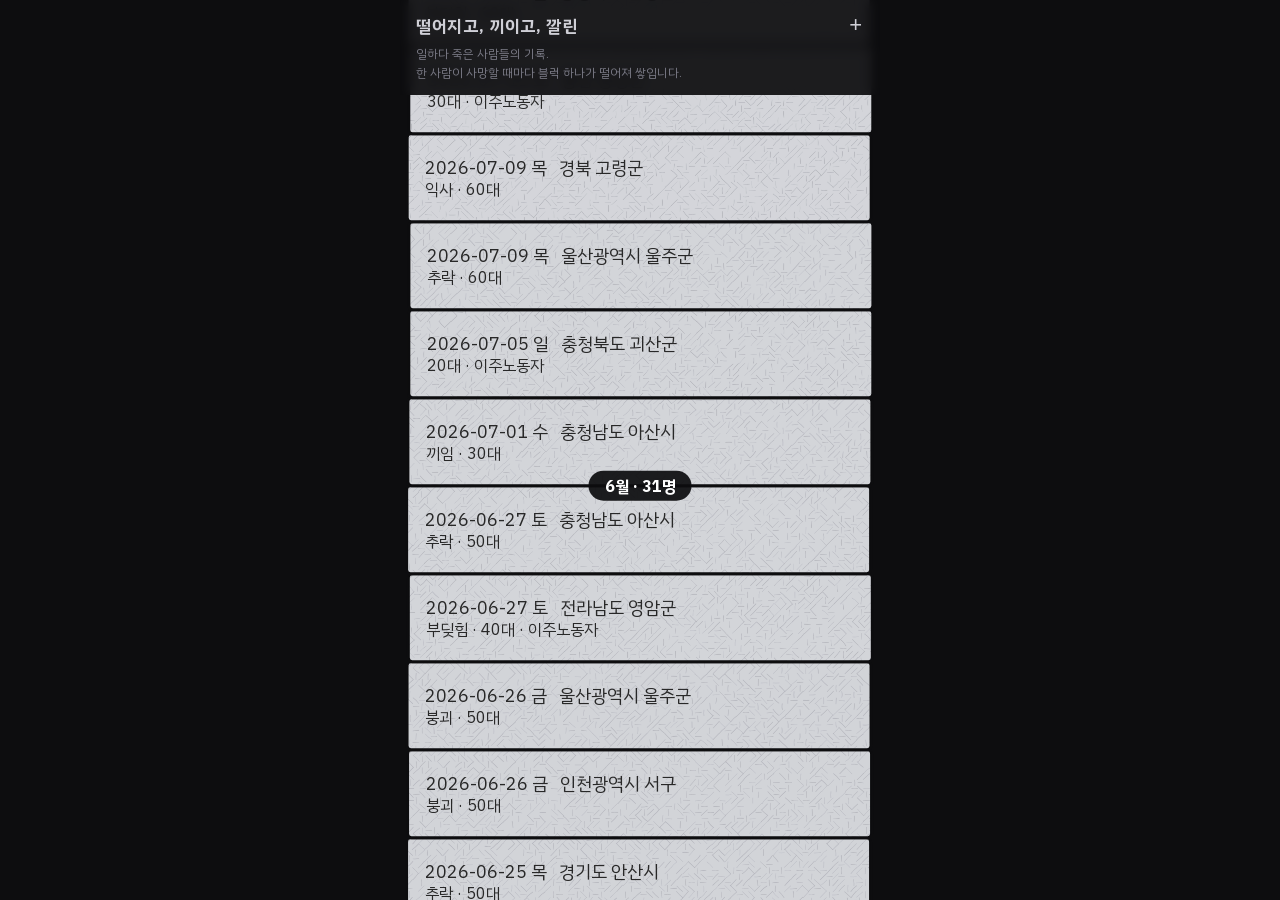
==== commit 02bb2b27: "sync: 2026-09-20T14:09:09Z" ====
--- a/index.html
+++ b/index.html
@@ -18,7 +18,7 @@
     <meta name="twitter:card" content="summary_large_image" />
     <link rel="alternate" type="application/rss+xml" title="떨어지고, 끼이고, 깔린" href="feed.xml" />
     <link rel="stylesheet" href="fonts/plex.css" />
-    <link rel="stylesheet" href="style.css?v=8f345f1a" />
+    <link rel="stylesheet" href="style.css?v=61dc54fb" />
     <script src="lib/p5.min.js"></script>
     <script src="lib/matter.min.js"></script>
 </head>
@@ -40,9 +40,10 @@
                 <p>사고 현장에서 숨지는 사람보다 다치고 병들어 병원에서 투병하다
                     숨지는 사람이 더 많다고 알려져 있습니다. 그 죽음들은 대부분 기사가 되지 않습니다.</p>
                 <p>이 기록은 인공지능이 수집하고 분류합니다. 두 시간마다 언론 보도를 읽어
-                    일하다 숨진 사람을 찾아 기록합니다. 사건에 대한 인공지능의 판단이 늘 정확하지는
-                    않습니다. 산재 사망이 아닌 죽음이 섞이거나 세부 내용이 실제와 다를 수
-                    있습니다. 의심스러운 기록은 기사 원문으로 확인해 주세요.</p>
+                    일하다 숨진 사람을 찾아 기록합니다.</p>
+                <p> 사건에 대한 인공지능의 판단이 늘 정확하지는 않습니다.
+                    산재 사망이 아닌 죽음이 섞이거나 세부 내용이 실제와 다를 수 있습니다.
+                    의심스러운 기록은 기사 원문으로 확인해 주세요.</p>
                 <div id="about-sec">
                     <span id="project-share-msg" hidden>링크 복사 완료</span>
                     <a class="about-go" href="about.html">이 작업에 대하여</a>
@@ -108,16 +109,16 @@
         </div>
     </div>
 
-    <script src="js/config.js?v=8f345f1a"></script>
-    <script src="js/rs.js?v=8f345f1a"></script>
-    <script src="js/sound.js?v=8f345f1a"></script>
-    <script src="js/dataloader.js?v=8f345f1a"></script>
-    <script src="js/blocks.js?v=8f345f1a"></script>
-    <script src="js/flower.js?v=8f345f1a"></script>
-    <script src="js/stone.js?v=8f345f1a"></script>
-    <script src="js/ambient.js?v=8f345f1a"></script>
-    <script src="js/sharecard.js?v=8f345f1a"></script>
-    <script src="js/stats.js?v=8f345f1a"></script>
-    <script src="js/sketch.js?v=8f345f1a"></script>
+    <script src="js/config.js?v=61dc54fb"></script>
+    <script src="js/rs.js?v=61dc54fb"></script>
+    <script src="js/sound.js?v=61dc54fb"></script>
+    <script src="js/dataloader.js?v=61dc54fb"></script>
+    <script src="js/blocks.js?v=61dc54fb"></script>
+    <script src="js/flower.js?v=61dc54fb"></script>
+    <script src="js/stone.js?v=61dc54fb"></script>
+    <script src="js/ambient.js?v=61dc54fb"></script>
+    <script src="js/sharecard.js?v=61dc54fb"></script>
+    <script src="js/stats.js?v=61dc54fb"></script>
+    <script src="js/sketch.js?v=61dc54fb"></script>
 </body>
 </html>
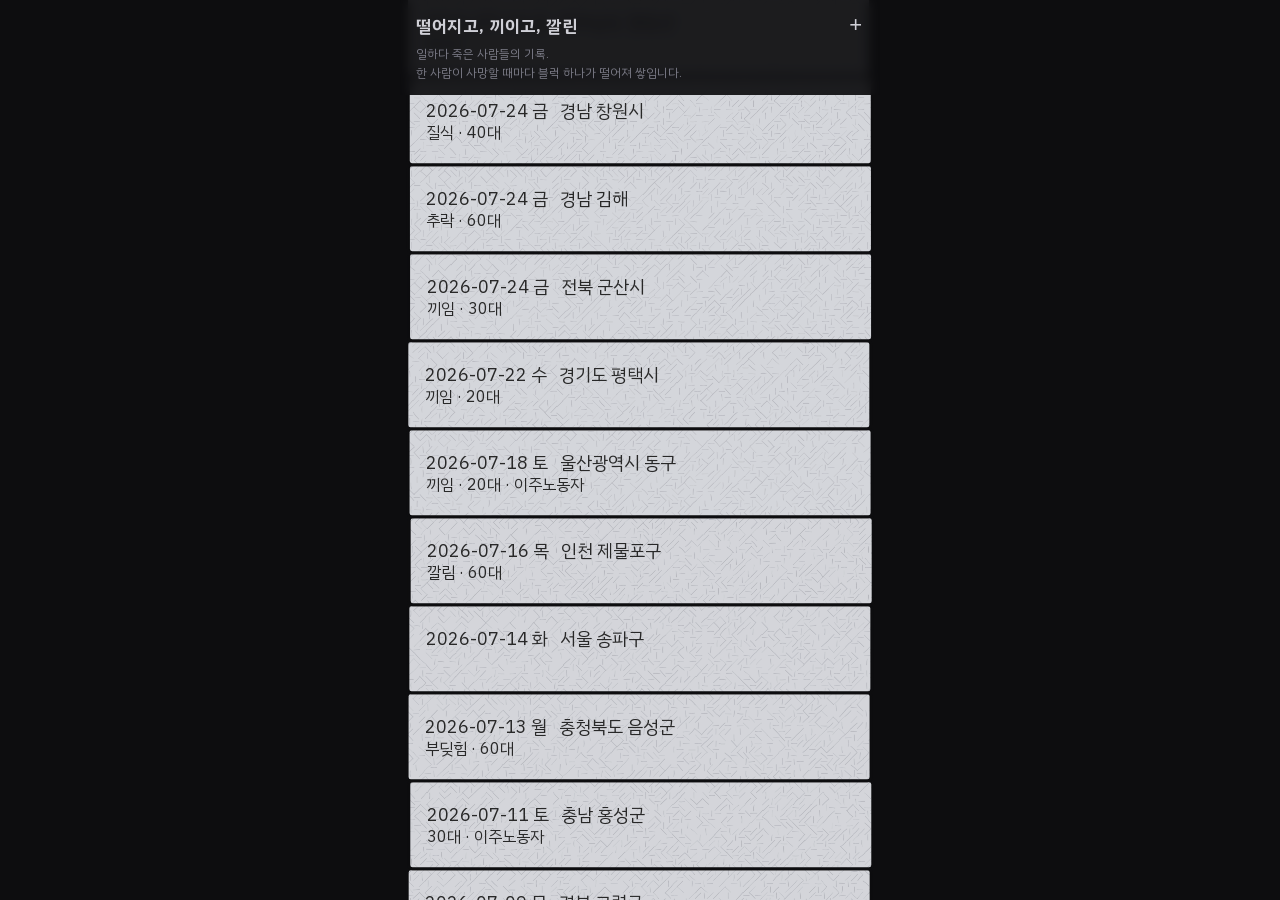
==== commit e6b037a4: "sync: 2026-09-20T14:33:44Z" ====
--- a/index.html
+++ b/index.html
@@ -18,7 +18,7 @@
     <meta name="twitter:card" content="summary_large_image" />
     <link rel="alternate" type="application/rss+xml" title="떨어지고, 끼이고, 깔린" href="feed.xml" />
     <link rel="stylesheet" href="fonts/plex.css" />
-    <link rel="stylesheet" href="style.css?v=61dc54fb" />
+    <link rel="stylesheet" href="style.css?v=3e5222de" />
     <script src="lib/p5.min.js"></script>
     <script src="lib/matter.min.js"></script>
 </head>
@@ -109,16 +109,16 @@
         </div>
     </div>
 
-    <script src="js/config.js?v=61dc54fb"></script>
-    <script src="js/rs.js?v=61dc54fb"></script>
-    <script src="js/sound.js?v=61dc54fb"></script>
-    <script src="js/dataloader.js?v=61dc54fb"></script>
-    <script src="js/blocks.js?v=61dc54fb"></script>
-    <script src="js/flower.js?v=61dc54fb"></script>
-    <script src="js/stone.js?v=61dc54fb"></script>
-    <script src="js/ambient.js?v=61dc54fb"></script>
-    <script src="js/sharecard.js?v=61dc54fb"></script>
-    <script src="js/stats.js?v=61dc54fb"></script>
-    <script src="js/sketch.js?v=61dc54fb"></script>
+    <script src="js/config.js?v=3e5222de"></script>
+    <script src="js/rs.js?v=3e5222de"></script>
+    <script src="js/sound.js?v=3e5222de"></script>
+    <script src="js/dataloader.js?v=3e5222de"></script>
+    <script src="js/blocks.js?v=3e5222de"></script>
+    <script src="js/flower.js?v=3e5222de"></script>
+    <script src="js/stone.js?v=3e5222de"></script>
+    <script src="js/ambient.js?v=3e5222de"></script>
+    <script src="js/sharecard.js?v=3e5222de"></script>
+    <script src="js/stats.js?v=3e5222de"></script>
+    <script src="js/sketch.js?v=3e5222de"></script>
 </body>
 </html>
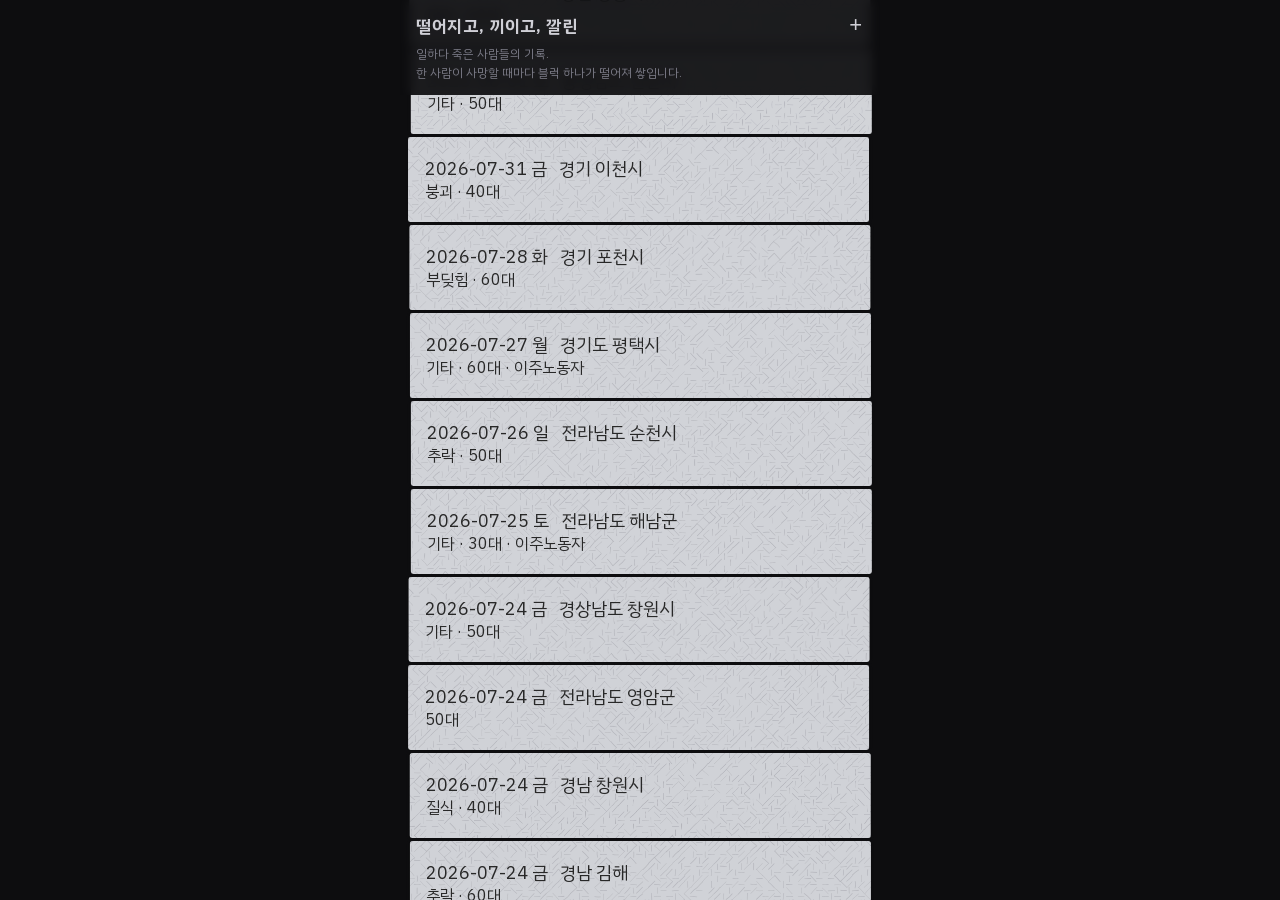
==== commit d8358f4e: "sync: 2026-10-21T15:19:57Z" ====
--- a/index.html
+++ b/index.html
@@ -18,7 +18,7 @@
     <meta name="twitter:card" content="summary_large_image" />
     <link rel="alternate" type="application/rss+xml" title="떨어지고, 끼이고, 깔린" href="feed.xml" />
     <link rel="stylesheet" href="fonts/plex.css" />
-    <link rel="stylesheet" href="style.css?v=3e5222de" />
+    <link rel="stylesheet" href="style.css?v=5266b58d" />
     <script src="lib/p5.min.js"></script>
     <script src="lib/matter.min.js"></script>
 </head>
@@ -109,16 +109,16 @@
         </div>
     </div>
 
-    <script src="js/config.js?v=3e5222de"></script>
-    <script src="js/rs.js?v=3e5222de"></script>
-    <script src="js/sound.js?v=3e5222de"></script>
-    <script src="js/dataloader.js?v=3e5222de"></script>
-    <script src="js/blocks.js?v=3e5222de"></script>
-    <script src="js/flower.js?v=3e5222de"></script>
-    <script src="js/stone.js?v=3e5222de"></script>
-    <script src="js/ambient.js?v=3e5222de"></script>
-    <script src="js/sharecard.js?v=3e5222de"></script>
-    <script src="js/stats.js?v=3e5222de"></script>
-    <script src="js/sketch.js?v=3e5222de"></script>
+    <script src="js/config.js?v=5266b58d"></script>
+    <script src="js/rs.js?v=5266b58d"></script>
+    <script src="js/sound.js?v=5266b58d"></script>
+    <script src="js/dataloader.js?v=5266b58d"></script>
+    <script src="js/blocks.js?v=5266b58d"></script>
+    <script src="js/flower.js?v=5266b58d"></script>
+    <script src="js/stone.js?v=5266b58d"></script>
+    <script src="js/ambient.js?v=5266b58d"></script>
+    <script src="js/sharecard.js?v=5266b58d"></script>
+    <script src="js/stats.js?v=5266b58d"></script>
+    <script src="js/sketch.js?v=5266b58d"></script>
 </body>
 </html>
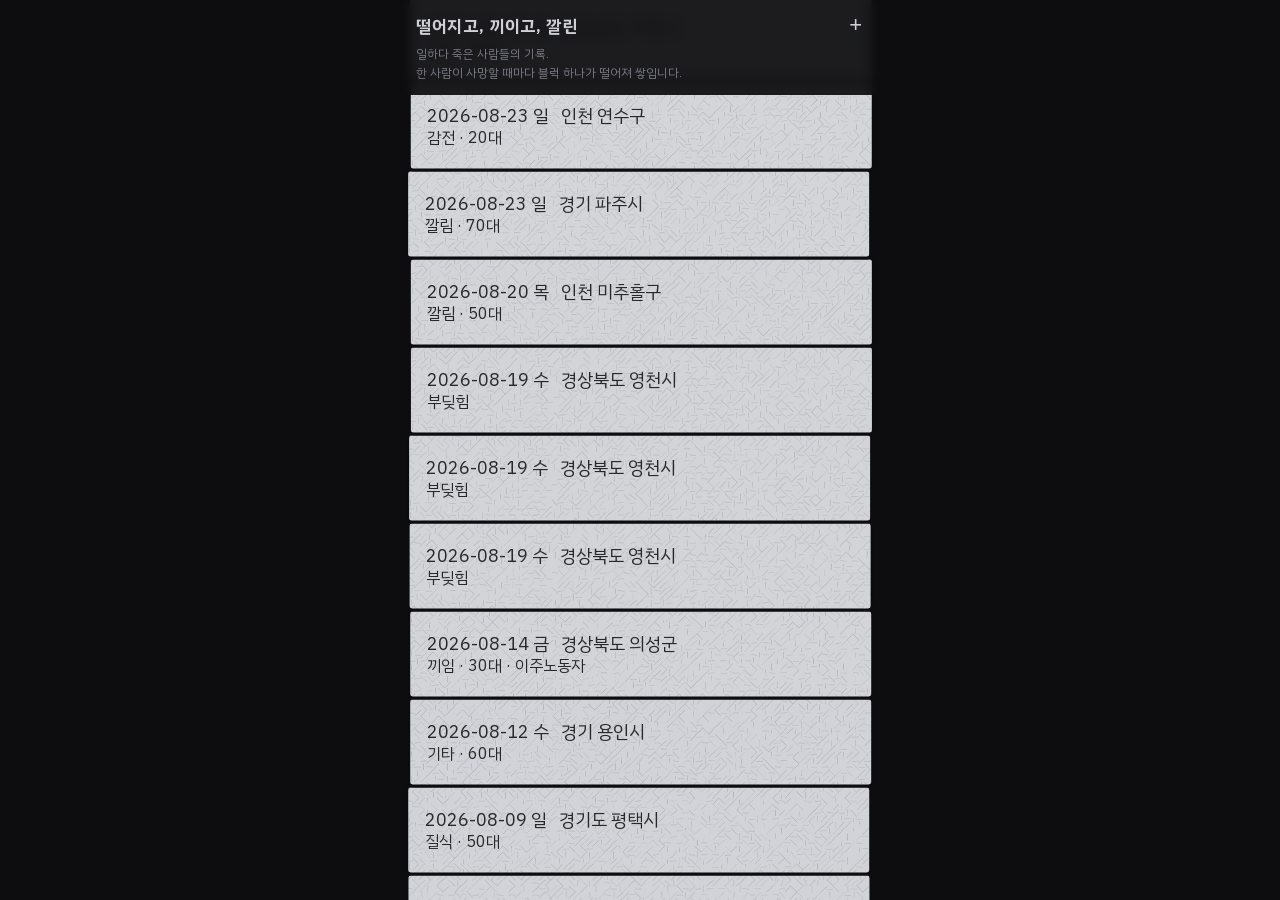
==== commit a3553b25: "sync: 2026-11-02T00:16:29Z" ====
--- a/index.html
+++ b/index.html
@@ -18,7 +18,7 @@
     <meta name="twitter:card" content="summary_large_image" />
     <link rel="alternate" type="application/rss+xml" title="떨어지고, 끼이고, 깔린" href="feed.xml" />
     <link rel="stylesheet" href="fonts/plex.css" />
-    <link rel="stylesheet" href="style.css?v=5266b58d" />
+    <link rel="stylesheet" href="style.css?v=22cfba0b" />
     <script src="lib/p5.min.js"></script>
     <script src="lib/matter.min.js"></script>
 </head>
@@ -109,16 +109,16 @@
         </div>
     </div>
 
-    <script src="js/config.js?v=5266b58d"></script>
-    <script src="js/rs.js?v=5266b58d"></script>
-    <script src="js/sound.js?v=5266b58d"></script>
-    <script src="js/dataloader.js?v=5266b58d"></script>
-    <script src="js/blocks.js?v=5266b58d"></script>
-    <script src="js/flower.js?v=5266b58d"></script>
-    <script src="js/stone.js?v=5266b58d"></script>
-    <script src="js/ambient.js?v=5266b58d"></script>
-    <script src="js/sharecard.js?v=5266b58d"></script>
-    <script src="js/stats.js?v=5266b58d"></script>
-    <script src="js/sketch.js?v=5266b58d"></script>
+    <script src="js/config.js?v=22cfba0b"></script>
+    <script src="js/rs.js?v=22cfba0b"></script>
+    <script src="js/sound.js?v=22cfba0b"></script>
+    <script src="js/dataloader.js?v=22cfba0b"></script>
+    <script src="js/blocks.js?v=22cfba0b"></script>
+    <script src="js/flower.js?v=22cfba0b"></script>
+    <script src="js/stone.js?v=22cfba0b"></script>
+    <script src="js/ambient.js?v=22cfba0b"></script>
+    <script src="js/sharecard.js?v=22cfba0b"></script>
+    <script src="js/stats.js?v=22cfba0b"></script>
+    <script src="js/sketch.js?v=22cfba0b"></script>
 </body>
 </html>
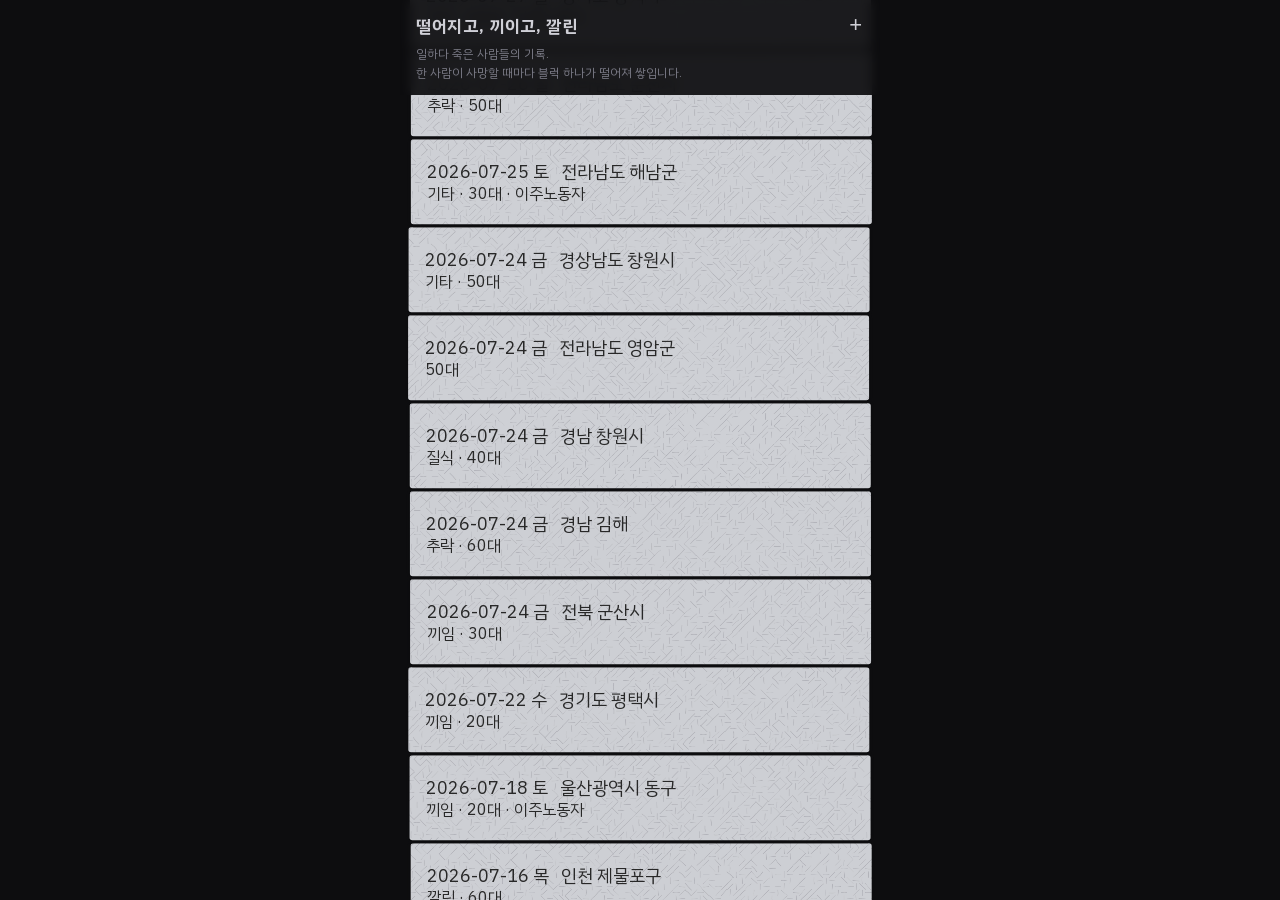
==== commit fa9436c4: "sync: 2026-11-02T00:17:59Z" ====
--- a/index.html
+++ b/index.html
@@ -18,7 +18,7 @@
     <meta name="twitter:card" content="summary_large_image" />
     <link rel="alternate" type="application/rss+xml" title="떨어지고, 끼이고, 깔린" href="feed.xml" />
     <link rel="stylesheet" href="fonts/plex.css" />
-    <link rel="stylesheet" href="style.css?v=22cfba0b" />
+    <link rel="stylesheet" href="style.css?v=91200609" />
     <script src="lib/p5.min.js"></script>
     <script src="lib/matter.min.js"></script>
 </head>
@@ -109,16 +109,16 @@
         </div>
     </div>
 
-    <script src="js/config.js?v=22cfba0b"></script>
-    <script src="js/rs.js?v=22cfba0b"></script>
-    <script src="js/sound.js?v=22cfba0b"></script>
-    <script src="js/dataloader.js?v=22cfba0b"></script>
-    <script src="js/blocks.js?v=22cfba0b"></script>
-    <script src="js/flower.js?v=22cfba0b"></script>
-    <script src="js/stone.js?v=22cfba0b"></script>
-    <script src="js/ambient.js?v=22cfba0b"></script>
-    <script src="js/sharecard.js?v=22cfba0b"></script>
-    <script src="js/stats.js?v=22cfba0b"></script>
-    <script src="js/sketch.js?v=22cfba0b"></script>
+    <script src="js/config.js?v=91200609"></script>
+    <script src="js/rs.js?v=91200609"></script>
+    <script src="js/sound.js?v=91200609"></script>
+    <script src="js/dataloader.js?v=91200609"></script>
+    <script src="js/blocks.js?v=91200609"></script>
+    <script src="js/flower.js?v=91200609"></script>
+    <script src="js/stone.js?v=91200609"></script>
+    <script src="js/ambient.js?v=91200609"></script>
+    <script src="js/sharecard.js?v=91200609"></script>
+    <script src="js/stats.js?v=91200609"></script>
+    <script src="js/sketch.js?v=91200609"></script>
 </body>
 </html>
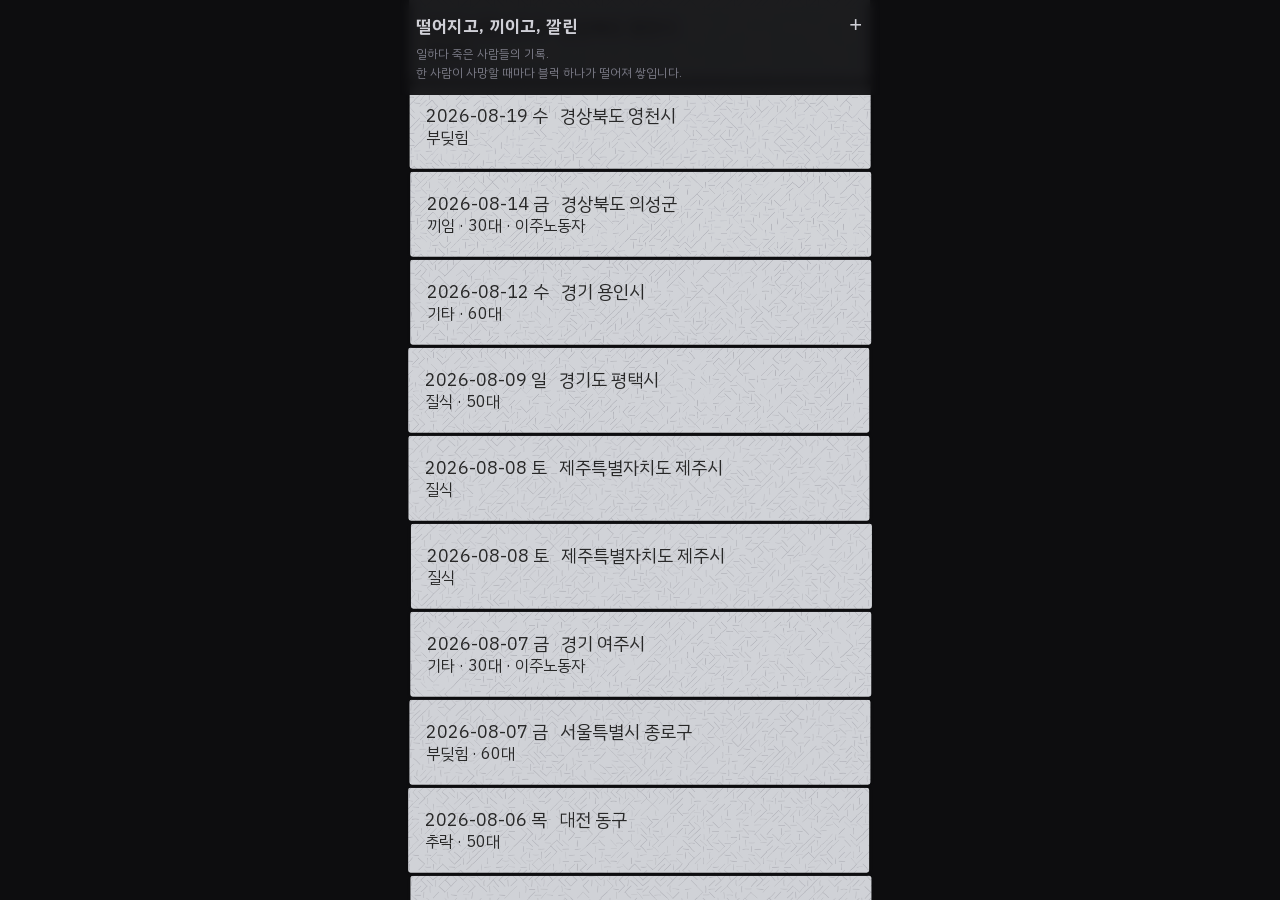
==== commit c20bbf73: "sync: 2026-11-02T00:29:55Z" ====
--- a/index.html
+++ b/index.html
@@ -18,7 +18,7 @@
     <meta name="twitter:card" content="summary_large_image" />
     <link rel="alternate" type="application/rss+xml" title="떨어지고, 끼이고, 깔린" href="feed.xml" />
     <link rel="stylesheet" href="fonts/plex.css" />
-    <link rel="stylesheet" href="style.css?v=91200609" />
+    <link rel="stylesheet" href="style.css?v=bfaab1f3" />
     <script src="lib/p5.min.js"></script>
     <script src="lib/matter.min.js"></script>
 </head>
@@ -109,16 +109,16 @@
         </div>
     </div>
 
-    <script src="js/config.js?v=91200609"></script>
-    <script src="js/rs.js?v=91200609"></script>
-    <script src="js/sound.js?v=91200609"></script>
-    <script src="js/dataloader.js?v=91200609"></script>
-    <script src="js/blocks.js?v=91200609"></script>
-    <script src="js/flower.js?v=91200609"></script>
-    <script src="js/stone.js?v=91200609"></script>
-    <script src="js/ambient.js?v=91200609"></script>
-    <script src="js/sharecard.js?v=91200609"></script>
-    <script src="js/stats.js?v=91200609"></script>
-    <script src="js/sketch.js?v=91200609"></script>
+    <script src="js/config.js?v=bfaab1f3"></script>
+    <script src="js/rs.js?v=bfaab1f3"></script>
+    <script src="js/sound.js?v=bfaab1f3"></script>
+    <script src="js/dataloader.js?v=bfaab1f3"></script>
+    <script src="js/blocks.js?v=bfaab1f3"></script>
+    <script src="js/flower.js?v=bfaab1f3"></script>
+    <script src="js/stone.js?v=bfaab1f3"></script>
+    <script src="js/ambient.js?v=bfaab1f3"></script>
+    <script src="js/sharecard.js?v=bfaab1f3"></script>
+    <script src="js/stats.js?v=bfaab1f3"></script>
+    <script src="js/sketch.js?v=bfaab1f3"></script>
 </body>
 </html>
